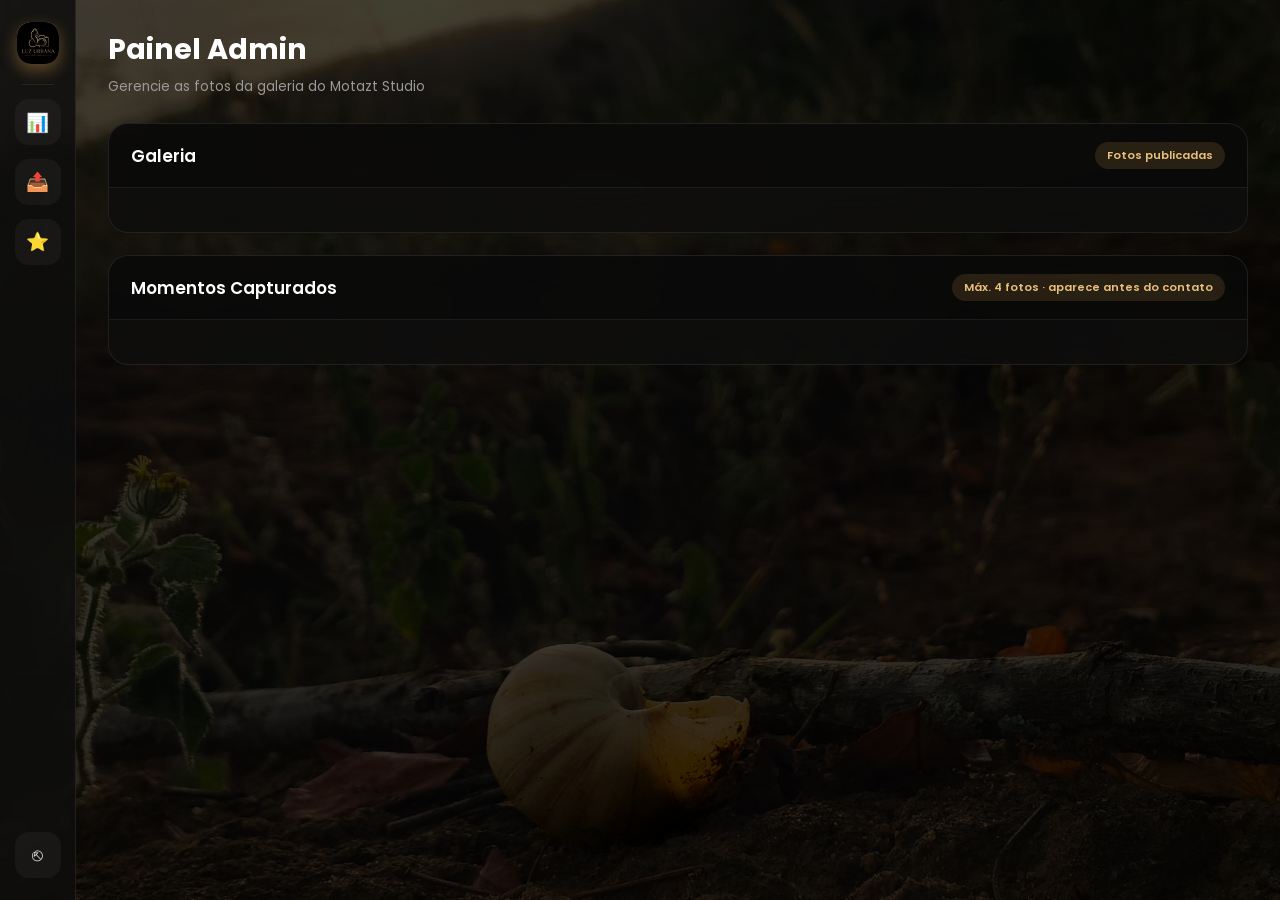
==== index.html @ d88595e3 "Add files via upload" ====
<!DOCTYPE html>
<html lang="pt-BR">
<head>

<meta charset="UTF-8">

<meta
name="viewport"
content="width=device-width, initial-scale=1.0">

<title>
Admin | Motazt Studio
</title>

<link
rel="stylesheet"
href="painel.css">

<link
rel="stylesheet"
href="admin.css">

<link
href="https://fonts.googleapis.com/css2?family=Poppins:wght@300;400;500;600;700&display=swap"
rel="stylesheet">

</head>

<body>

<div class="app-shell">

<!-- FAIXA LATERAL -->
<aside class="faixa">
    <div class="faixa-logo"><img src="img/logo.png" alt="Logo"></div>
    <div class="faixa-linha"></div>
    <a class="faixa-btn" href="painel.html" title="Painel">📊</a>
    <button class="faixa-btn" onclick="abrirModalUpload()" title="Enviar fotos">📤</button>
    <button class="faixa-btn" onclick="abrirModalUploadDestaque()" title="Gerenciar Momentos Capturados">⭐</button>
    <div class="faixa-espaco"></div>
    <button class="faixa-btn faixa-btn--sair" onclick="logout()" title="Sair">⎋</button>
</aside>

<div class="conteudo">

<!-- CABEÇALHO -->
<header class="cabecalho">
    <div class="cabecalho-titulo">
        <h1>Painel Admin</h1>
        <p>Gerencie as fotos da galeria do Motazt Studio</p>
    </div>
</header>

<!-- UPLOAD (MODAL) -->
<div class="modal-overlay" id="modalUpload" onclick="fecharModalUploadFora(event)">
    <section class="painel-vidro upload-box modal-caixa">
        <div class="painel-vidro-topo">
            <h2>Enviar novas fotos</h2>
            <button class="modal-fechar" onclick="fecharModalUpload()" title="Fechar">✕</button>
        </div>

        <div class="upload-corpo">

            <label class="upload-campo" for="imagem">
                <input
                type="file"
                id="imagem"
                multiple
                accept="image/*">
            </label>

            <button
            class="btn-enviar"
            onclick="enviarImagem()">
            📤 Enviar Imagens
            </button>

            <p id="status" class="upload-status"></p>

        </div>
    </section>
</div>

<!-- UPLOAD DESTAQUES (MODAL) -->
<div class="modal-overlay" id="modalUploadDestaque" onclick="fecharModalUploadDestaqueFora(event)">
    <section class="painel-vidro upload-box modal-caixa">
        <div class="painel-vidro-topo">
            <h2>Momentos Capturados</h2>
            <button class="modal-fechar" onclick="fecharModalUploadDestaque()" title="Fechar">✕</button>
        </div>

        <div class="upload-corpo">

            <p class="upload-aviso">Escolha até 4 fotos para aparecer em destaque no site, logo antes da seção de contato.</p>

            <label class="upload-campo" for="imagemDestaque">
                <input
                type="file"
                id="imagemDestaque"
                multiple
                accept="image/*">
            </label>

            <button
            class="btn-enviar"
            onclick="enviarImagemDestaque()">
            📤 Enviar Destaques
            </button>

            <p id="statusDestaque" class="upload-status"></p>

        </div>
    </section>
</div>

<!-- GALERIA -->
<section class="painel-vidro galeria-secao">
    <div class="painel-vidro-topo">
        <h2>Galeria</h2>
        <span class="tag-suave">Fotos publicadas</span>
    </div>

    <div
    id="galeria-admin"
    class="galeria-admin">
    </div>
</section>

<!-- MOMENTOS CAPTURADOS -->
<section class="painel-vidro galeria-secao">
    <div class="painel-vidro-topo">
        <h2>Momentos Capturados</h2>
        <span class="tag-suave">Máx. 4 fotos · aparece antes do contato</span>
    </div>

    <div
    id="destaque-admin"
    class="galeria-admin">
    </div>
</section>

</div><!-- /.conteudo -->

</div><!-- /.app-shell -->

<!-- LIGHTBOX (tela cheia) -->
<div class="lightbox" id="lightbox" onclick="fecharLightboxFora(event)">
    <button class="lightbox-fechar" onclick="fecharLightbox()" title="Fechar">✕</button>
    <img class="lightbox-img" id="lightboxImg" src="" alt="Foto ampliada">
</div>

<!-- MODAL DE CONFIRMAÇÃO DE EXCLUSÃO -->
<div class="modal-overlay" id="modalExcluir" onclick="fecharModalExcluirFora(event)">
    <section class="painel-vidro modal-caixa modal-excluir">
        <div class="modal-excluir-icone">!</div>
        <h2>Excluir esta foto?</h2>
        <p>Essa ação não pode ser desfeita. A foto será removida da galeria e do armazenamento.</p>
        <div class="modal-excluir-botoes">
            <button class="btn-cancelar" onclick="fecharModalExcluir()">Cancelar</button>
            <button class="btn-confirmar-excluir" onclick="confirmarExclusao()">Excluir</button>
        </div>
    </section>
</div>

<!-- SUPABASE -->

<script src="https://cdn.jsdelivr.net/npm/@supabase/supabase-js@2"></script>

<!-- JS -->

<script src="admin.js"></script>

</body>
</html>
---- painel.css ----
/* ======================================
   RESET & BASE
====================================== */

*{
    margin:0;
    padding:0;
    box-sizing:border-box;
}

:root{
    --ouro:#d6a04c;
    --ouro-claro:#e8c07d;
    --ouro-escuro:#b88536;
    --azul:#2196f3;
    --roxo:#8e6dff;
    --laranja:#ff9800;

    --vidro: rgba(14,14,14,0.82);
    --vidro-alt: rgba(22,22,22,0.92);
    --borda: rgba(255,255,255,0.08);
    --borda-hover: rgba(214,160,76,0.5);
    --texto-mudo:#999;

    --raio:20px;
    --raio-sm:12px;
}

html, body{
    height:100%;
}

body{

    font-family:'Poppins',sans-serif;

    background:
    linear-gradient(
        rgba(0,0,0,0.75),
        rgba(0,0,0,0.75)
    ),
    url('img/1.jpg');

    background-size:cover;
    background-position:center;
    background-attachment:fixed;

    min-height:100vh;

    color:white;
}

/* ======================================
   SHELL GERAL: FAIXA + CONTEÚDO
====================================== */

.app-shell{
    display:flex;
    min-height:100vh;
}

/* ======================================
   FAIXA LATERAL
====================================== */

.faixa{
    width:76px;
    flex-shrink:0;

    display:flex;
    flex-direction:column;
    align-items:center;

    gap:14px;

    padding:22px 0;

    background:var(--vidro);
    backdrop-filter:blur(20px);
    -webkit-backdrop-filter:blur(20px);

    border-right:1px solid var(--borda);

    position:sticky;
    top:0;
    height:100vh;
}

.faixa-logo{
    width:42px;
    height:42px;
    border-radius:14px;
    display:flex;
    align-items:center;
    justify-content:center;
    overflow:hidden;
    font-size:1.2rem;
    color:#000;
    background:linear-gradient(135deg, var(--ouro-claro), var(--ouro-escuro));
    box-shadow:0 6px 16px rgba(214,160,76,0.4);
    margin-bottom:6px;
}

.faixa-logo img{
    width:100%;
    height:100%;
    object-fit:cover;
}

.faixa-linha{
    width:32px;
    height:1px;
    background:var(--borda);
}

.faixa-btn{
    width:46px;
    height:46px;
    border-radius:14px;
    border:1px solid transparent;
    background:rgba(255,255,255,0.04);
    color:#eee;
    font-size:1.15rem;
    display:flex;
    align-items:center;
    justify-content:center;
    cursor:pointer;
    text-decoration:none;
    transition:all 0.25s ease;
}

.faixa-btn:hover{
    background:rgba(214,160,76,0.15);
    border-color:var(--borda-hover);
    transform:translateY(-2px);
}

.faixa-espaco{
    flex:1;
}

.faixa-btn--sair:hover{
    background:rgba(244,67,54,0.15);
    border-color:rgba(244,67,54,0.4);
}

/* ======================================
   CONTEÚDO
====================================== */

.conteudo{
    flex:1;
    min-width:0;
    padding:28px 32px 60px;
}

/* ======================================
   CABEÇALHO
====================================== */

.cabecalho{
    display:flex;
    justify-content:space-between;
    align-items:flex-end;
    flex-wrap:wrap;
    gap:20px;
    margin-bottom:26px;
}

.cabecalho-titulo h1{
    font-size:1.8rem;
    font-weight:700;
    color:#fff;
}

.cabecalho-titulo p{
    margin-top:6px;
    font-size:0.85rem;
    color:var(--texto-mudo);
}

.cabecalho-stats{
    display:flex;
    gap:12px;
    flex-wrap:wrap;
}

.mini-stat{
    background:var(--vidro);
    backdrop-filter:blur(16px);
    -webkit-backdrop-filter:blur(16px);
    border:1px solid var(--borda);
    border-radius:var(--raio-sm);
    padding:10px 20px;
    display:flex;
    flex-direction:column;
    align-items:center;
    min-width:84px;
    cursor:pointer;
    transition:all 0.25s ease;
}

.mini-stat:hover{
    transform:translateY(-3px);
    border-color:var(--borda-hover);
}

.mini-stat-numero{
    font-size:1.5rem;
    font-weight:700;
    color:var(--ouro-claro);
    line-height:1.2;
}

.mini-stat--azul .mini-stat-numero{
    color:var(--azul);
}

.mini-stat--roxo .mini-stat-numero{
    color:var(--roxo);
}

.mini-stat-label{
    font-size:0.68rem;
    text-transform:uppercase;
    letter-spacing:0.05em;
    color:var(--texto-mudo);
    margin-top:2px;
}

/* ======================================
   CALENDÁRIO
====================================== */

.calendario-box{
    margin-bottom:22px;
}

.calendario-nav{
    display:flex;
    align-items:center;
    gap:8px;
}

.calendario-nav-btn{
    width:34px;
    height:34px;
    border-radius:10px;
    border:1px solid var(--borda);
    background:rgba(255,255,255,0.04);
    color:#eee;
    font-size:1.1rem;
    cursor:pointer;
    display:flex;
    align-items:center;
    justify-content:center;
    transition:all 0.2s ease;
}

.calendario-nav-btn:hover{
    background:rgba(214,160,76,0.15);
    border-color:var(--borda-hover);
}

.calendario-semana{
    display:grid;
    grid-template-columns:repeat(7,1fr);
    padding:14px 18px 0;
    text-align:center;
    font-size:0.72rem;
    font-weight:600;
    letter-spacing:0.04em;
    color:var(--texto-mudo);
}

.calendario-grid{
    display:grid;
    grid-template-columns:repeat(7,1fr);
    gap:6px;
    padding:10px 18px 18px;
}

.calendario-dia{
    position:relative;
    aspect-ratio:1;
    display:flex;
    align-items:center;
    justify-content:center;
    border-radius:12px;
    background:rgba(255,255,255,0.03);
    border:1px solid transparent;
    color:#ddd;
    font-size:0.85rem;
    cursor:pointer;
    transition:all 0.2s ease;
}

.calendario-dia:hover{
    border-color:var(--borda-hover);
    background:rgba(214,160,76,0.1);
}

.calendario-dia--vazio{
    background:transparent;
    cursor:default;
}

.calendario-dia--vazio:hover{
    border-color:transparent;
    background:transparent;
}

.calendario-dia--hoje{
    border-color:var(--ouro);
    color:var(--ouro-claro);
    font-weight:700;
}

.calendario-dia--selecionado{
    background:linear-gradient(135deg, var(--ouro-claro), var(--ouro-escuro));
    color:#1a1200;
    font-weight:700;
}

.calendario-dia-pontos{
    position:absolute;
    bottom:6px;
    left:50%;
    transform:translateX(-50%);
    display:flex;
    gap:3px;
}

.calendario-ponto{
    width:5px;
    height:5px;
    border-radius:50%;
    background:var(--ouro);
}

.calendario-ponto--azul{
    background:var(--azul);
}

.calendario-dia--selecionado .calendario-ponto{
    background:#1a1200;
}

.calendario-dia-selecionado{
    padding:0 18px;
}

.calendario-dia-selecionado:empty{
    padding:0;
}

.calendario-dia-selecionado-topo{
    display:flex;
    justify-content:space-between;
    align-items:center;
    padding:12px 0;
    border-top:1px solid var(--borda);
    margin-bottom:10px;
}

.calendario-dia-selecionado-topo h3{
    font-size:0.92rem;
    font-weight:600;
    color:var(--ouro-claro);
}

.calendario-dia-fechar{
    font-size:1.3rem;
    line-height:1;
    color:#888;
    cursor:pointer;
    transition:color 0.2s ease;
}

.calendario-dia-fechar:hover{
    color:#f44336;
}

.calendario-rodape{
    padding:0 18px 18px;
}

.btn-ver-mais{
    width:100%;
    border:1px dashed var(--borda-hover);
    background:rgba(214,160,76,0.08);
    color:var(--ouro-claro);
    padding:12px;
    border-radius:var(--raio-sm);
    font-weight:600;
    font-size:0.85rem;
    cursor:pointer;
    transition:all 0.2s ease;
}

.btn-ver-mais:hover{
    background:rgba(214,160,76,0.16);
    transform:translateY(-2px);
}

/* Agrupamento por data no modal "ver mais" */

.data-grupo{
    margin-bottom:18px;
}

.data-grupo:last-child{
    margin-bottom:0;
}

.data-grupo-titulo{
    font-size:0.78rem;
    font-weight:700;
    text-transform:uppercase;
    letter-spacing:0.05em;
    color:var(--ouro-claro);
    padding-bottom:8px;
    margin-bottom:10px;
    border-bottom:1px solid var(--borda);
}

/* ======================================
   GRID PRINCIPAL
====================================== */

.grid-principal{
    display:grid;
    grid-template-columns: 1.1fr 1.4fr;
    gap:22px;
    align-items:start;
}

/* ======================================
   PAINEL DE VIDRO (BASE COMUM)
====================================== */

.painel-vidro{
    background:var(--vidro);
    backdrop-filter:blur(20px);
    -webkit-backdrop-filter:blur(20px);
    border:1px solid var(--borda);
    border-radius:var(--raio);
    overflow:hidden;
}

.painel-vidro-topo{
    padding:18px 22px;
    background:rgba(0,0,0,0.25);
    border-bottom:1px solid var(--borda);
    display:flex;
    justify-content:space-between;
    align-items:center;
    flex-wrap:wrap;
    gap:10px;
}

.painel-vidro-topo h2{
    font-size:1.05rem;
    font-weight:600;
    color:#fff;
}

.tag-suave{
    background:rgba(214,160,76,0.15);
    color:var(--ouro-claro);
    padding:5px 12px;
    border-radius:20px;
    font-size:0.7rem;
    font-weight:600;
}

/* ======================================
   COLUNA GRÁFICO MENSAL
====================================== */

.tag-variacao{
    padding:5px 12px;
    border-radius:20px;
    font-size:0.72rem;
    font-weight:700;
    background:rgba(255,255,255,0.06);
    color:#ccc;
}

.tag-variacao--alta{
    background:rgba(76,175,80,0.16);
    color:#69f0ae;
}

.tag-variacao--baixa{
    background:rgba(244,67,54,0.16);
    color:#ff8a80;
}

.grafico-area{
    padding:22px 22px 6px;
    height:260px;
}

.grafico-area canvas{
    width:100%;
    height:100%;
    display:block;
}

.grafico-legenda{
    display:flex;
    justify-content:space-between;
    padding:0 22px 20px;
    gap:4px;
}

.grafico-legenda-item{
    flex:1;
    text-align:center;
    font-size:0.62rem;
    color:var(--texto-mudo);
    text-transform:uppercase;
    letter-spacing:0.03em;
}

.grafico-legenda-item--atual{
    color:var(--ouro-claro);
    font-weight:700;
}

.status-pendente{
    background:rgba(255,152,0,0.16);
    color:#ffab40;
}

.status-andamento{
    background:rgba(33,150,243,0.16);
    color:#64b5f6;
}

.sem-agendamentos{
    text-align:center;
    padding:36px;
    color:#777;
    font-size:0.88rem;
}

/* ======================================
   COLUNA STATUS
====================================== */

.coluna-status{
    display:flex;
    flex-direction:column;
    gap:18px;
}

.status-topo{
    padding:18px 22px;
    display:flex;
    justify-content:space-between;
    align-items:center;
    cursor:pointer;
    transition:background 0.25s ease;
}

.status-topo:hover{
    background:rgba(255,255,255,0.03);
}

.status-topo-esq{
    display:flex;
    align-items:center;
    gap:12px;
}

.status-ponto{
    width:10px;
    height:10px;
    border-radius:50%;
    flex-shrink:0;
}

.status-ponto--laranja{
    background:var(--laranja);
    box-shadow:0 0 10px rgba(255,152,0,0.7);
}

.status-ponto--azul{
    background:var(--azul);
    box-shadow:0 0 10px rgba(33,150,243,0.7);
}

.status-ponto--verde{
    background:#4caf50;
    box-shadow:0 0 10px rgba(76,175,80,0.7);
}

.status-topo h2{
    font-size:1.02rem;
    font-weight:600;
    color:#fff;
}

.status-topo span:not(.status-ponto){
    min-width:34px;
    height:34px;
    padding:0 6px;
    border-radius:50%;
    display:flex;
    justify-content:center;
    align-items:center;
    font-weight:700;
    font-size:0.85rem;
    background:rgba(255,255,255,0.08);
}

.pendente-topo span:not(.status-ponto){
    background:rgba(255,152,0,0.15);
    color:#ffab40;
}

.andamento-topo span:not(.status-ponto){
    background:rgba(33,150,243,0.15);
    color:#64b5f6;
}

/* ======================================
   LISTA EXPANSÍVEL
====================================== */

.lista-agendamentos{
    display:none;
    padding:18px;
    border-top:1px solid var(--borda);
    max-height:520px;
    overflow-y:auto;
}

.lista-agendamentos.active{
    display:block;
    animation:fadeIn 0.25s ease;
}

/* ======================================
   CARD AGENDAMENTO
====================================== */

.agendamento{
    background:var(--vidro-alt);
    border:1px solid var(--borda);
    border-radius:var(--raio-sm);
    padding:18px;
    margin-bottom:14px;
    transition:all 0.25s ease;
}

.agendamento:last-child{
    margin-bottom:0;
}

.agendamento:hover{
    border-color:var(--borda-hover);
}

.agendamento h3{
    color:var(--ouro-claro);
    font-size:1.05rem;
    font-weight:600;
    margin-bottom:12px;
    padding-bottom:10px;
    border-bottom:1px solid var(--borda);
}

.agendamento p{
    margin:6px 0;
    color:#ccc;
    font-size:0.82rem;
    line-height:1.5;
}

.agendamento strong{
    color:#fff;
}

/* ======================================
   BOTÕES STATUS
====================================== */

.botoes{
    display:flex;
    flex-wrap:wrap;
    gap:8px;
    margin-top:14px;
}

.botoes button{
    flex:1;
    min-width:110px;
    border:none;
    padding:10px;
    border-radius:10px;
    color:white;
    font-weight:600;
    font-size:0.78rem;
    cursor:pointer;
    transition:all 0.2s ease;
}

.botoes button:hover{
    transform:translateY(-2px);
    filter:brightness(1.1);
}

.btn-pendente{
    background:var(--laranja);
}

.btn-andamento{
    background:var(--azul);
}

.btn-excluir{
    background:#f44336;
}

.btn-finalizado{
    background:#4caf50;
}

.agendamento--finalizado{
    opacity:0.75;
}

.agendamento--finalizado h3{
    color:#8fd39a;
}

/* ======================================
   MODAL
====================================== */

.modal{
    display:none;
    position:fixed;
    z-index:1000;
    left:0;
    top:0;
    width:100%;
    height:100%;
    background:rgba(0,0,0,0.78);
    backdrop-filter:blur(10px);
    -webkit-backdrop-filter:blur(10px);
    animation:fadeIn 0.25s ease;
    padding:20px;
}

.modal-content{
    background:rgba(12,12,12,0.97);
    backdrop-filter:blur(18px);
    margin:4% auto;
    width:100%;
    max-width:740px;
    border-radius:var(--raio);
    border:1px solid var(--borda);
    animation:slideIn 0.3s ease;
    max-height:85vh;
    display:flex;
    flex-direction:column;
    overflow:hidden;
    box-shadow:0 20px 60px rgba(0,0,0,0.6);
}

.modal-header{
    padding:20px 24px;
    background:rgba(255,255,255,0.02);
    border-bottom:1px solid var(--borda);
    display:flex;
    justify-content:space-between;
    align-items:center;
}

.modal-header h3{
    color:#fff;
    font-size:1.1rem;
    font-weight:600;
}

.modal-fechar{
    font-size:1.7rem;
    line-height:1;
    cursor:pointer;
    color:#888;
    transition:all 0.2s ease;
}

.modal-fechar:hover{
    color:#f44336;
    transform:rotate(90deg);
}

.modal-lista{
    padding:18px;
    overflow-y:auto;
    flex:1;
}

.modal-agendamento{
    background:var(--vidro-alt);
    border:1px solid var(--borda);
    border-left:3px solid var(--ouro);
    border-radius:var(--raio-sm);
    padding:14px 16px;
    margin-bottom:10px;
}

.modal-agendamento:last-child{
    margin-bottom:0;
}

.modal-agendamento h4{
    color:var(--ouro-claro);
    font-size:0.95rem;
    margin-bottom:8px;
}

.modal-agendamento p{
    font-size:0.8rem;
    color:#ccc;
    margin:4px 0;
    line-height:1.5;
}

/* ======================================
   MODAL DE CONFIRMAÇÃO DE EXCLUSÃO
====================================== */

.modal-excluir-conteudo{
    max-width:400px;
    margin:auto;
    padding:32px 28px;
    text-align:center;
    display:flex;
    flex-direction:column;
    align-items:center;
    gap:6px;
}

.modal-excluir-icone{
    width:52px;
    height:52px;
    border-radius:50%;
    background:rgba(244,67,54,0.14);
    border:1px solid rgba(244,67,54,0.35);
    color:#ff8a80;
    font-size:1.6rem;
    font-weight:700;
    display:flex;
    align-items:center;
    justify-content:center;
    margin-bottom:10px;
}

.modal-excluir-conteudo h3{
    font-size:1.15rem;
    color:#fff;
    margin:0;
}

.modal-excluir-conteudo p{
    color:var(--texto-mudo, #999);
    font-size:0.86rem;
    line-height:1.5;
    margin:0 0 8px;
}

.modal-excluir-botoes{
    display:flex;
    gap:12px;
    width:100%;
    margin-top:6px;
}

.btn-cancelar,
.btn-confirmar-excluir{
    flex:1;
    border:none;
    padding:13px;
    border-radius:var(--raio-sm);
    font-family:'Poppins', sans-serif;
    font-weight:600;
    font-size:0.88rem;
    cursor:pointer;
    transition:all 0.2s ease;
}

.btn-cancelar{
    background:rgba(255,255,255,0.06);
    color:#ddd;
}

.btn-cancelar:hover{
    background:rgba(255,255,255,0.1);
}

.btn-confirmar-excluir{
    background:rgba(244,67,54,0.85);
    color:#fff;
}

.btn-confirmar-excluir:hover{
    background:rgba(244,67,54,1);
    transform:translateY(-1px);
    box-shadow:0 8px 20px rgba(244,67,54,0.35);
}

@keyframes fadeIn{
    from{ opacity:0; }
    to{ opacity:1; }
}

@keyframes slideIn{
    from{ transform:translateY(-30px); opacity:0; }
    to{ transform:translateY(0); opacity:1; }
}

/* ======================================
   RESPONSIVO
====================================== */

@media(max-width:1000px){

    .grid-principal{
        grid-template-columns:1fr;
    }
}

@media(max-width:768px){

    .app-shell{
        flex-direction:column;
    }

    .faixa{
        width:100%;
        height:auto;
        position:sticky;
        flex-direction:row;
        padding:12px 16px;
        gap:10px;
        overflow-x:auto;
    }

    .faixa-linha{
        width:1px;
        height:28px;
    }

    .faixa-espaco{
        display:none;
    }

    .conteudo{
        padding:20px 16px 50px;
    }

    .cabecalho{
        flex-direction:column;
        align-items:flex-start;
    }

    .cabecalho-stats{
        width:100%;
    }

    .mini-stat{
        flex:1;
    }

    .grafico-area{
        height:200px;
        padding:16px 14px 4px;
    }

    .grafico-legenda{
        padding:0 14px 16px;
    }

    .botoes{
        flex-direction:column;
    }

    .calendario-dia{
        font-size:0.75rem;
        border-radius:9px;
    }

    .calendario-grid{
        gap:4px;
        padding:8px 12px 14px;
    }

    .calendario-semana{
        padding:12px 12px 0;
        font-size:0.65rem;
    }

    .calendario-dia-selecionado,
    .calendario-rodape{
        padding-left:12px;
        padding-right:12px;
    }
}

/* Melhorar toque em dispositivos móveis */
button, .btn, .status-topo, .mini-stat {
    cursor:pointer;
    -webkit-tap-highlight-color:transparent;
}

/* Evitar zoom em inputs no iOS */
input, select, textarea{
    font-size:16px;
}
---- admin.css ----
/* ======================================
   ADMIN — usa painel.css como base
   (shell, faixa lateral, painel-vidro,
   cabeçalho, variáveis de cor)
====================================== */

/* ======================================
   UPLOAD
====================================== */

.upload-box{
    margin-bottom:22px;
}

.upload-corpo{
    padding:22px;
    display:flex;
    flex-direction:column;
    gap:14px;
}

.upload-campo{
    display:block;
    border:1.5px dashed var(--borda);
    border-radius:var(--raio-sm);
    padding:16px;
    background:rgba(255,255,255,0.02);
    transition:all 0.25s ease;
    cursor:pointer;
}

.upload-campo:hover{
    border-color:var(--borda-hover);
    background:rgba(214,160,76,0.06);
}

.upload-campo input[type="file"]{
    width:100%;
    color:#ccc;
    font-family:'Poppins', sans-serif;
    font-size:0.85rem;
}

.upload-campo input[type="file"]::file-selector-button{
    border:none;
    padding:10px 18px;
    border-radius:10px;
    background:linear-gradient(135deg, var(--ouro-claro), var(--ouro-escuro));
    color:#1a1200;
    font-weight:600;
    font-family:'Poppins', sans-serif;
    cursor:pointer;
    margin-right:14px;
    transition:transform 0.2s ease;
}

.upload-campo input[type="file"]::file-selector-button:hover{
    transform:translateY(-2px);
}

.btn-enviar{
    border:none;
    padding:14px;
    border-radius:var(--raio-sm);
    background:linear-gradient(135deg, var(--ouro-claro), var(--ouro-escuro));
    color:#1a1200;
    font-weight:700;
    font-size:0.95rem;
    cursor:pointer;
    transition:all 0.25s ease;
}

.btn-enviar:hover{
    transform:translateY(-2px);
    box-shadow:0 10px 24px rgba(214,160,76,0.3);
}

.upload-status{
    font-size:0.82rem;
    color:var(--texto-mudo);
    min-height:1.2em;
}

.upload-status:not(:empty){
    color:var(--ouro-claro);
}

.upload-aviso{
    font-size:0.82rem;
    color:var(--texto-mudo, #999);
    line-height:1.5;
    margin:0;
}

/* ======================================
   GALERIA
====================================== */

.galeria-secao{
    margin-bottom:22px;
}

.galeria-admin{
    display:grid;
    grid-template-columns:repeat(auto-fill, minmax(190px, 1fr));
    gap:14px;
    padding:22px;
}

.foto-card{
    background:var(--vidro-alt);
    border:1px solid var(--borda);
    border-radius:var(--raio-sm);
    overflow:hidden;
    display:flex;
    flex-direction:column;
    padding-bottom:10px;
    transition:box-shadow 0.2s ease, border-color 0.2s ease;
}

.foto-card:hover{
    border-color:var(--borda-hover);
}

.foto-card.arrastando{
    opacity:0.55;
    box-shadow:0 18px 40px rgba(0,0,0,0.5);
    border-color:var(--ouro-claro);
    cursor:grabbing;
    z-index:5;
    position:relative;
}

.foto-arrastar{
    display:flex;
    align-items:center;
    justify-content:center;
    gap:4px;
    padding:14px 0;
    cursor:grab;
    touch-action:none;
    -webkit-user-select:none;
    user-select:none;
}

.foto-arrastar span{
    width:16px;
    height:2px;
    border-radius:2px;
    background:var(--texto-mudo, #888);
}

.foto-arrastar:hover span,
.foto-card.arrastando .foto-arrastar span{
    background:var(--ouro-claro);
}

.foto-wrap{
    width:100%;
    aspect-ratio:1;
    overflow:hidden;
    background:rgba(0,0,0,0.3);
}

.foto-wrap--paisagem{
    aspect-ratio:4/3;
}

.foto-wrap--retrato{
    aspect-ratio:3/4;
}

.foto-wrap--quadrado{
    aspect-ratio:1;
}

.foto-wrap img{
    width:100%;
    height:100%;
    object-fit:cover;
    display:block;
    cursor:zoom-in;
    transition:filter 0.2s ease;
}

.foto-wrap img:hover{
    filter:brightness(1.08);
}

.foto-controles{
    display:flex;
    align-items:center;
    padding:10px 10px 0;
}

.foto-formato{
    flex:1;
    min-width:0;
    padding:6px 8px;
    border-radius:8px;
    border:1px solid var(--borda);
    background:rgba(255,255,255,0.04);
    color:#ddd;
    font-family:'Poppins', sans-serif;
    font-size:0.74rem;
    cursor:pointer;
    transition:all 0.2s ease;
}

.foto-formato:hover,
.foto-formato:focus{
    border-color:var(--borda-hover);
    outline:none;
}

.btn-excluir{
    width:100%;
    border:none;
    padding:10px;
    margin-top:8px;
    background:rgba(244,67,54,0.12);
    color:#ff8a80;
    font-family:'Poppins', sans-serif;
    font-weight:600;
    font-size:0.8rem;
    cursor:pointer;
    transition:all 0.2s ease;
}

.btn-excluir:hover{
    background:rgba(244,67,54,0.22);
}

.galeria-admin p{
    grid-column:1/-1;
    text-align:center;
    padding:36px;
    color:#777;
    font-size:0.88rem;
}

/* ======================================
   RESPONSIVO
====================================== */

@media(max-width:768px){

    .galeria-admin{
        grid-template-columns:repeat(auto-fill, minmax(150px, 1fr));
        gap:10px;
        padding:16px;
    }

    .upload-corpo{
        padding:16px;
    }
}

/* ======================================
   MODAL DE UPLOAD
====================================== */

.modal-overlay{
    display:none;
    position:fixed;
    inset:0;
    background:rgba(0,0,0,0.65);
    backdrop-filter:blur(4px);
    z-index:999;
    align-items:center;
    justify-content:center;
    padding:20px;
}

.modal-overlay.ativo{
    display:flex;
}

.modal-caixa{
    width:100%;
    max-width:440px;
    margin:0;
    animation:modalEntrar 0.25s ease;
}

.modal-caixa .painel-vidro-topo{
    display:flex;
    align-items:center;
    justify-content:space-between;
}

.modal-fechar{
    border:none;
    background:rgba(255,255,255,0.06);
    color:var(--texto-mudo, #ccc);
    width:30px;
    height:30px;
    border-radius:50%;
    cursor:pointer;
    font-size:0.9rem;
    transition:all 0.2s ease;
}

.modal-fechar:hover{
    background:rgba(214,160,76,0.2);
    color:#fff;
}

@keyframes modalEntrar{
    from{
        opacity:0;
        transform:translateY(-12px) scale(0.97);
    }
    to{
        opacity:1;
        transform:translateY(0) scale(1);
    }
}

/* ======================================
   LIGHTBOX (tela cheia)
====================================== */

.lightbox{
    display:none;
    position:fixed;
    inset:0;
    background:rgba(0,0,0,0.95);
    backdrop-filter:blur(6px);
    z-index:1200;
    align-items:center;
    justify-content:center;
    padding:24px;
}

.lightbox.ativo{
    display:flex;
}

.lightbox-img{
    max-width:100%;
    max-height:92vh;
    border-radius:8px;
    box-shadow:0 25px 80px rgba(0,0,0,0.6);
    animation:lightboxEntrar 0.25s ease;
}

@keyframes lightboxEntrar{
    from{
        opacity:0;
        transform:scale(0.96);
    }
    to{
        opacity:1;
        transform:scale(1);
    }
}

.lightbox-fechar{
    position:absolute;
    top:24px;
    right:24px;
    width:42px;
    height:42px;
    border-radius:50%;
    border:1px solid rgba(214,160,76,0.3);
    background:rgba(214,160,76,0.12);
    color:#fff;
    font-size:1.1rem;
    cursor:pointer;
    transition:all 0.2s ease;
}

.lightbox-fechar:hover{
    background:var(--ouro-claro);
    color:#1a1200;
    border-color:var(--ouro-claro);
}

/* ======================================
   MODAL DE CONFIRMAÇÃO DE EXCLUSÃO
====================================== */

.modal-excluir{
    text-align:center;
    padding:32px 28px;
    display:flex;
    flex-direction:column;
    align-items:center;
    gap:6px;
}

.modal-excluir-icone{
    width:52px;
    height:52px;
    border-radius:50%;
    background:rgba(244,67,54,0.14);
    border:1px solid rgba(244,67,54,0.35);
    color:#ff8a80;
    font-size:1.6rem;
    font-weight:700;
    display:flex;
    align-items:center;
    justify-content:center;
    margin-bottom:10px;
}

.modal-excluir h2{
    font-size:1.15rem;
    color:#fff;
    margin:0;
}

.modal-excluir p{
    color:var(--texto-mudo, #999);
    font-size:0.86rem;
    line-height:1.5;
    margin:0 0 8px;
}

.modal-excluir-botoes{
    display:flex;
    gap:12px;
    width:100%;
    margin-top:6px;
}

.btn-cancelar,
.btn-confirmar-excluir{
    flex:1;
    border:none;
    padding:13px;
    border-radius:var(--raio-sm);
    font-family:'Poppins', sans-serif;
    font-weight:600;
    font-size:0.88rem;
    cursor:pointer;
    transition:all 0.2s ease;
}

.btn-cancelar{
    background:rgba(255,255,255,0.06);
    color:#ddd;
}

.btn-cancelar:hover{
    background:rgba(255,255,255,0.1);
}

.btn-confirmar-excluir{
    background:rgba(244,67,54,0.85);
    color:#fff;
}

.btn-confirmar-excluir:hover{
    background:rgba(244,67,54,1);
    transform:translateY(-1px);
    box-shadow:0 8px 20px rgba(244,67,54,0.35);
}
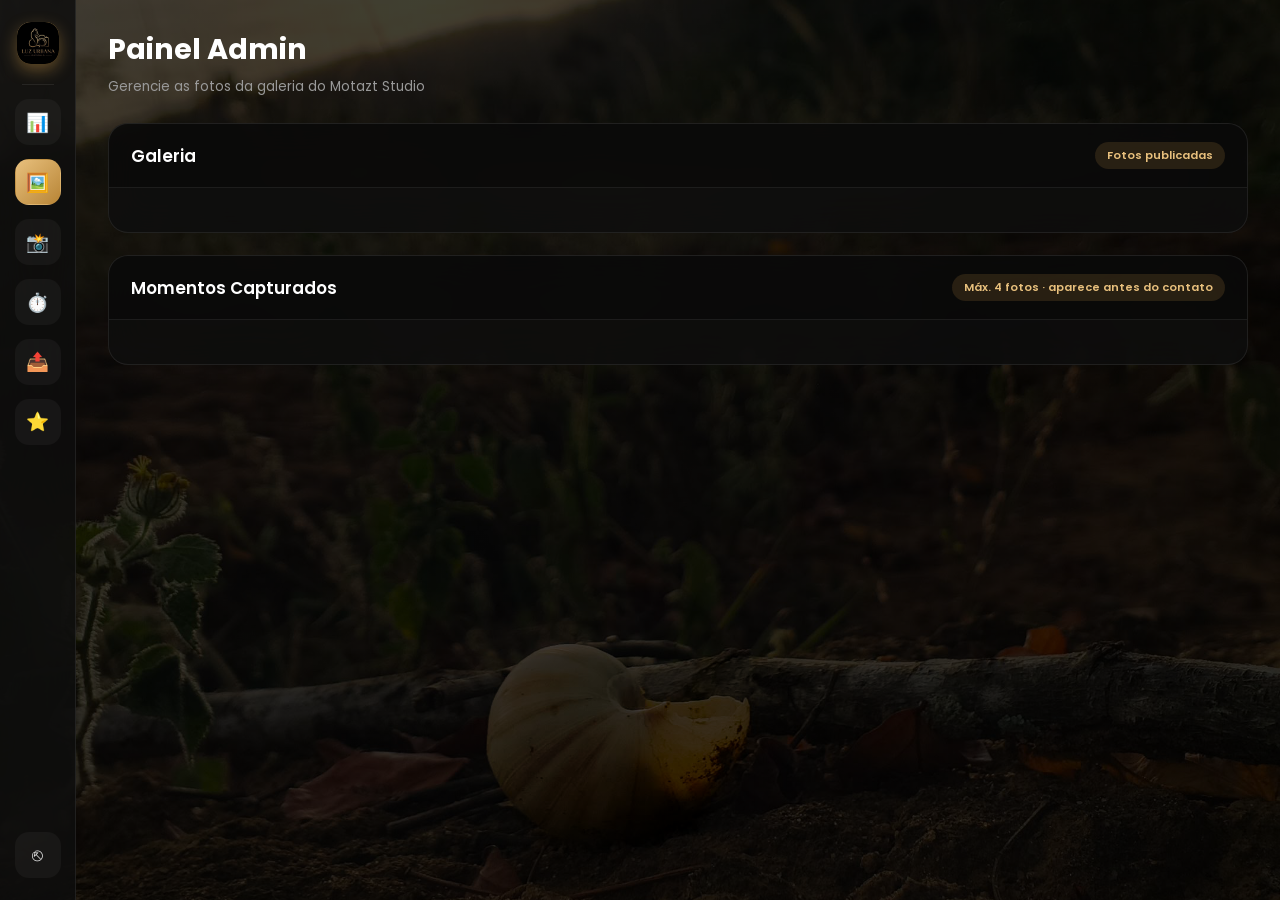
==== commit 1e6e8169: "Add files via upload" ====
--- a/index.html
+++ b/index.html
@@ -35,6 +35,9 @@
     <div class="faixa-logo"><img src="img/logo.png" alt="Logo"></div>
     <div class="faixa-linha"></div>
     <a class="faixa-btn" href="painel.html" title="Painel">📊</a>
+    <a class="faixa-btn faixa-btn--ativo" href="index.html" title="Galeria">🖼️</a>
+    <a class="faixa-btn" href="admin-galerias.html" title="Galerias dos Clientes">📸</a>
+    <a class="faixa-btn" href="horarios-painel.html" title="Horários e Cancelamento">⏱️</a>
     <button class="faixa-btn" onclick="abrirModalUpload()" title="Enviar fotos">📤</button>
     <button class="faixa-btn" onclick="abrirModalUploadDestaque()" title="Gerenciar Momentos Capturados">⭐</button>
     <div class="faixa-espaco"></div>
--- a/painel.css
+++ b/painel.css
@@ -142,6 +142,17 @@
 .faixa-btn--sair:hover{
     background:rgba(244,67,54,0.15);
     border-color:rgba(244,67,54,0.4);
+}
+
+.faixa-btn--ativo{
+    background:linear-gradient(135deg, var(--ouro-claro), var(--ouro-escuro));
+    color:#1a1200;
+}
+
+.faixa-btn--ativo:hover{
+    background:linear-gradient(135deg, var(--ouro-claro), var(--ouro-escuro));
+    border-color:transparent;
+    transform:none;
 }
 
 /* ======================================
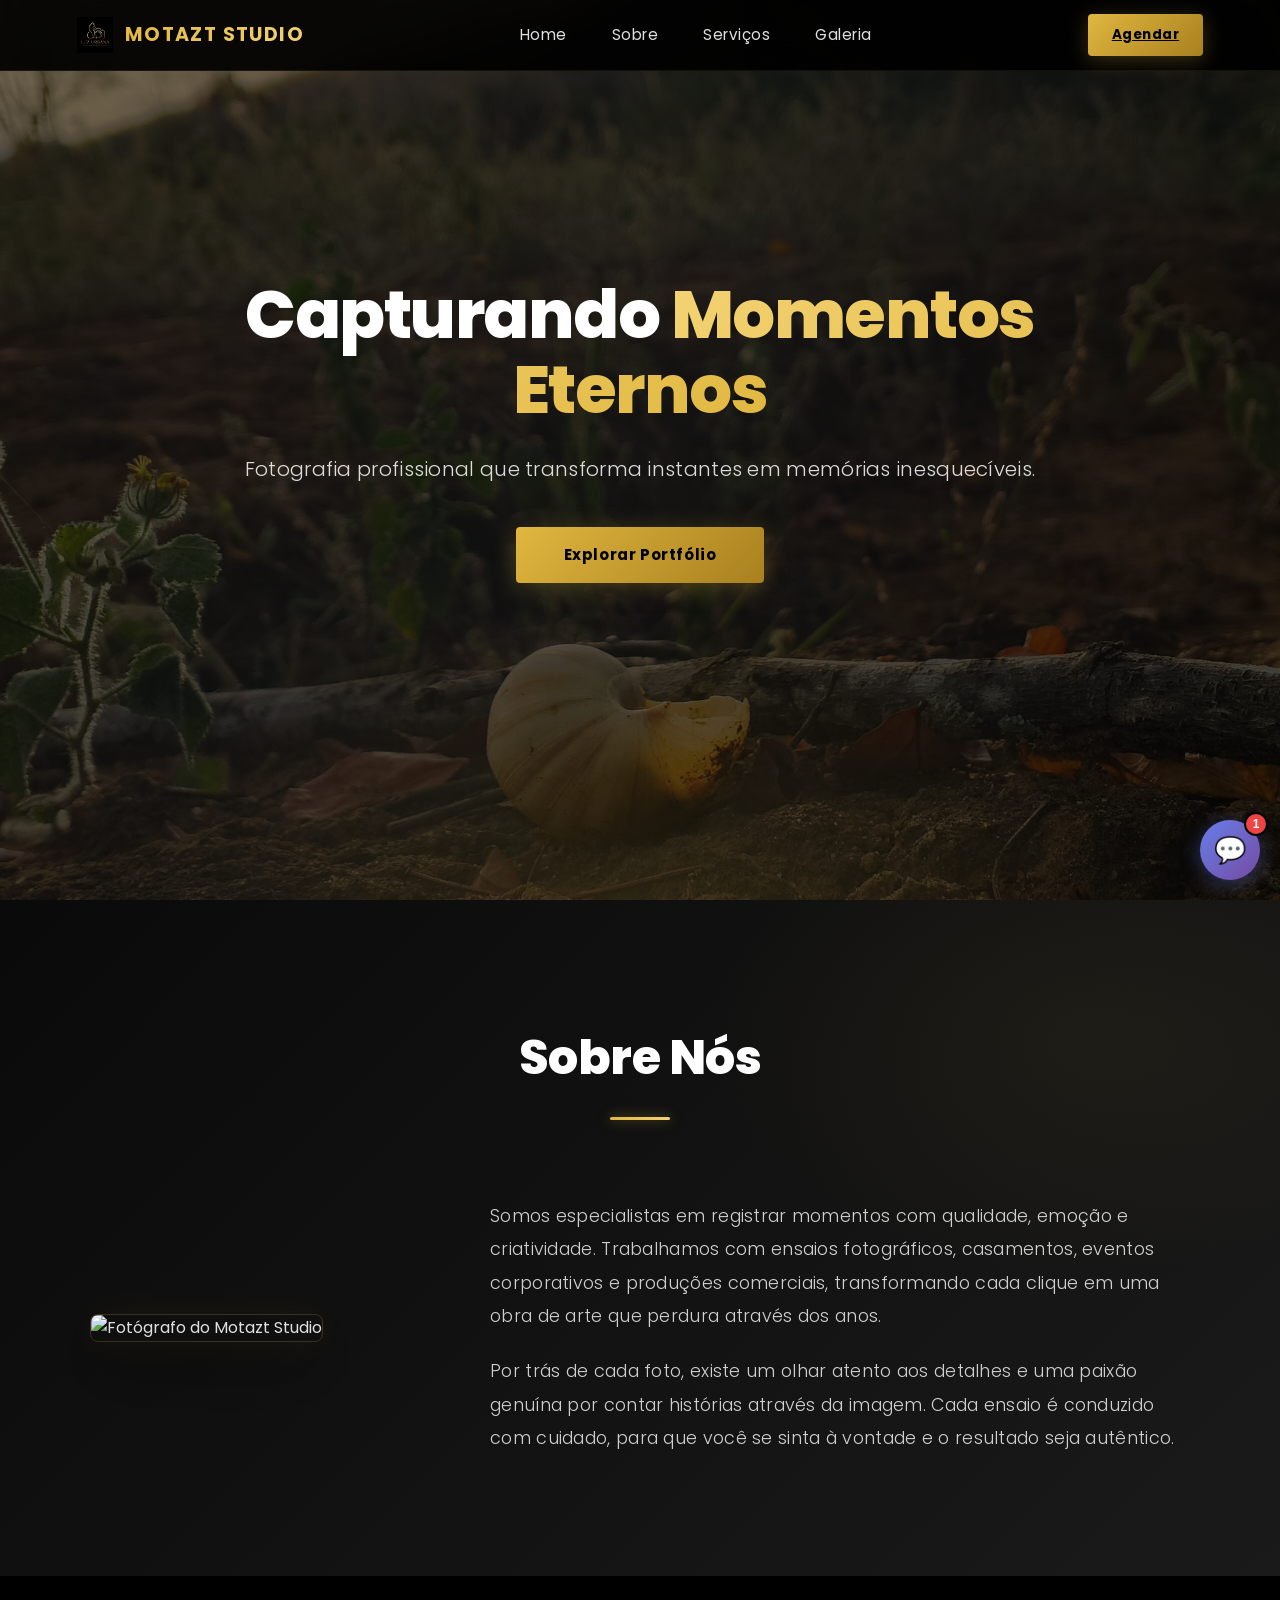
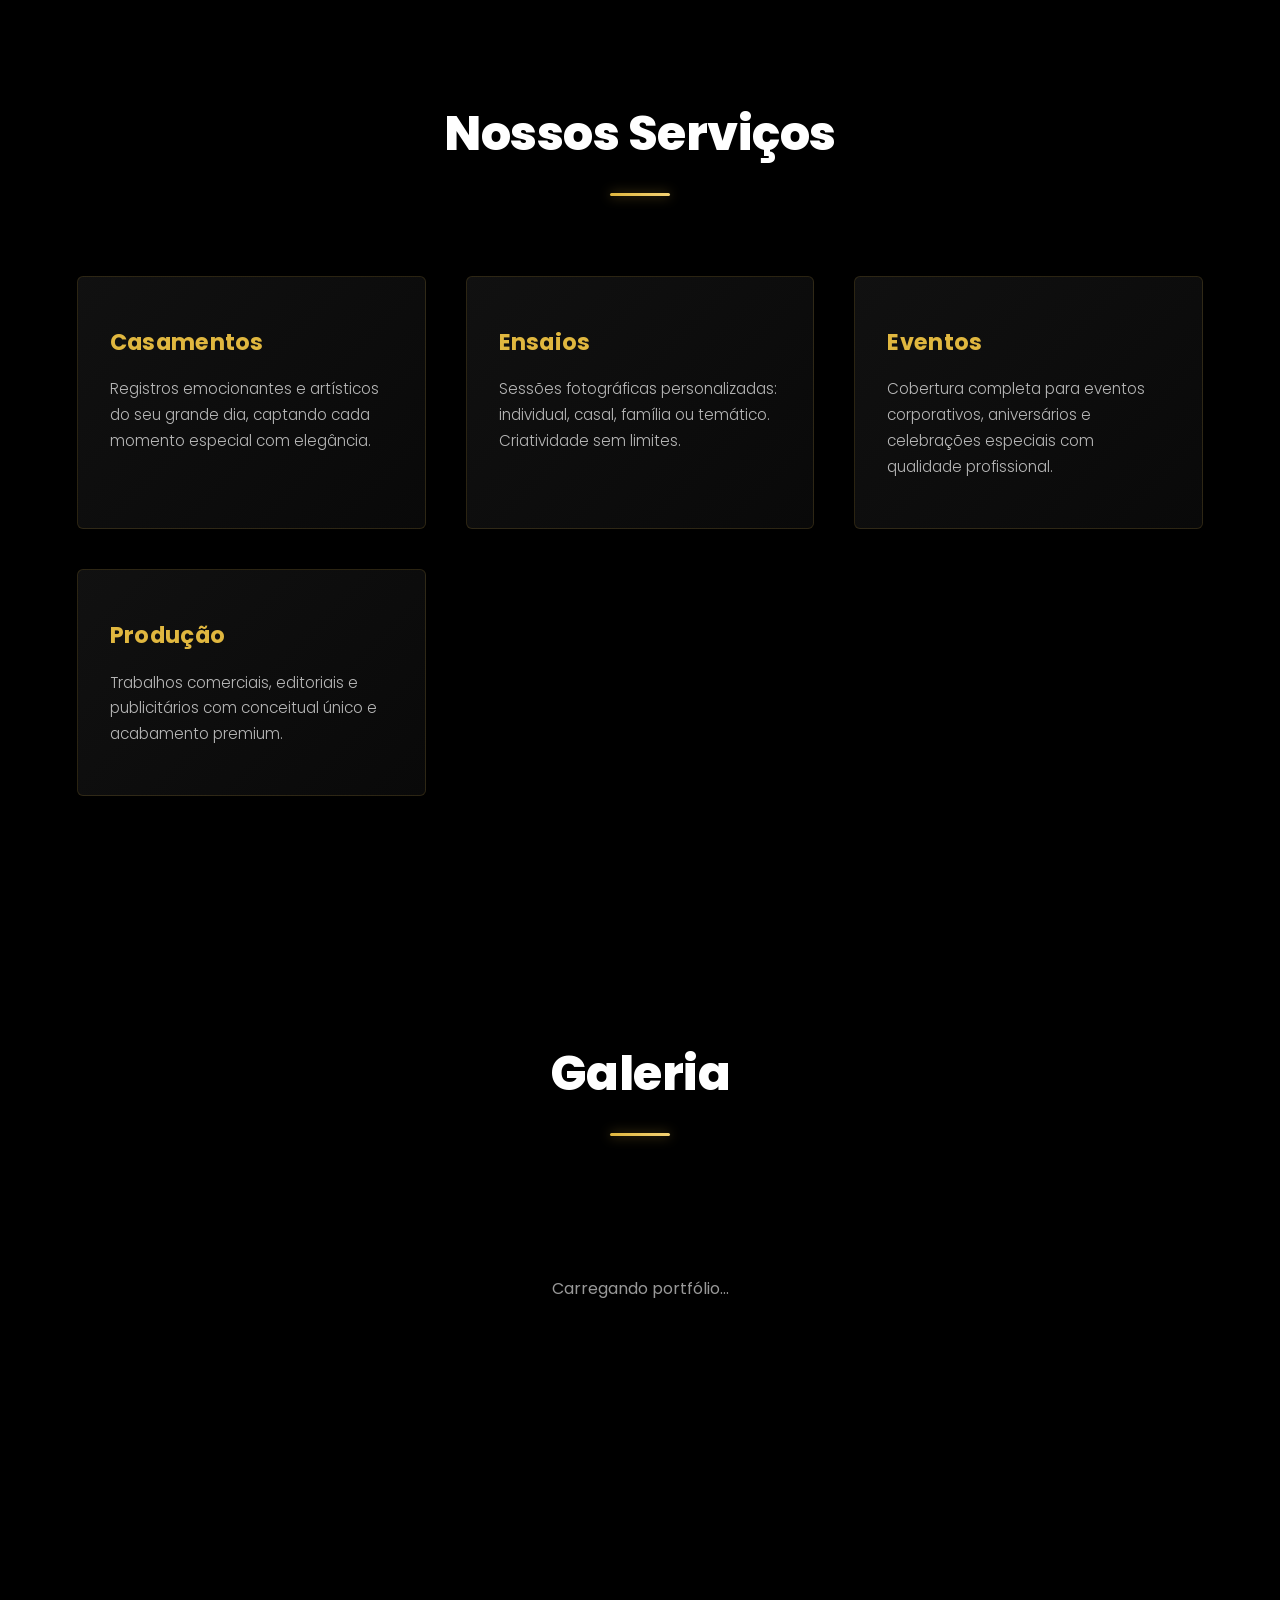
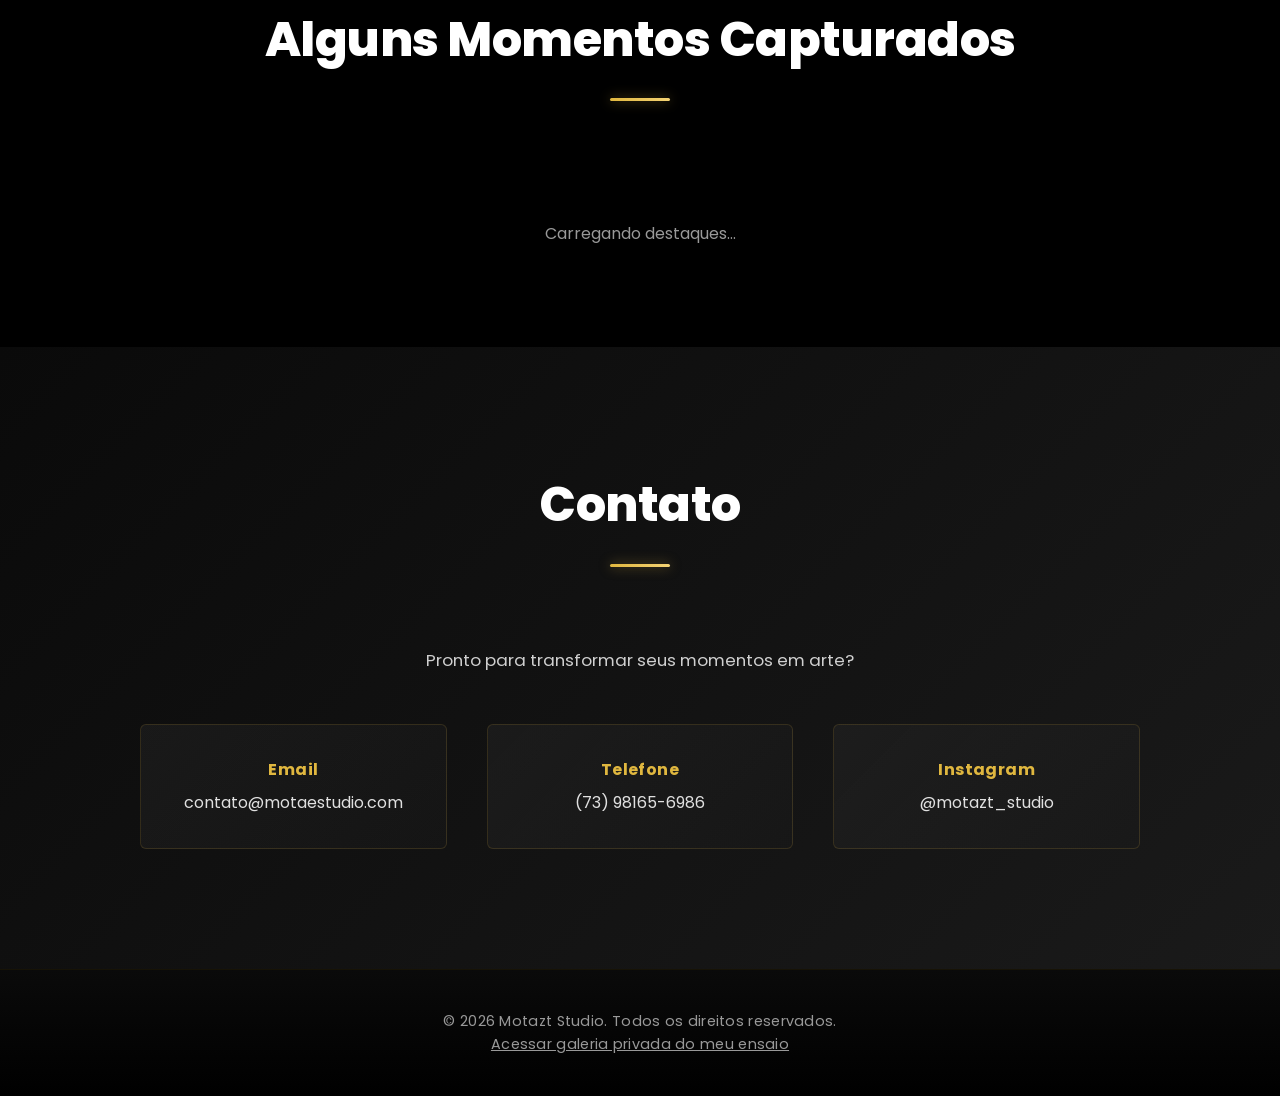
==== commit d26a4a38: "Add files via upload" ====
--- a/index.html
+++ b/index.html
@@ -1,177 +1,236 @@
 <!DOCTYPE html>
 <html lang="pt-BR">
 <head>
-
-<meta charset="UTF-8">
-
-<meta
-name="viewport"
-content="width=device-width, initial-scale=1.0">
-
-<title>
-Admin | Motazt Studio
-</title>
-
-<link
-rel="stylesheet"
-href="painel.css">
-
-<link
-rel="stylesheet"
-href="admin.css">
-
-<link
-href="https://fonts.googleapis.com/css2?family=Poppins:wght@300;400;500;600;700&display=swap"
-rel="stylesheet">
-
+    <meta charset="UTF-8">
+    <meta name="viewport" content="width=device-width, initial-scale=1.0">
+    <meta name="description" content="Motazt Studio — Fotografia profissional e artística para casamentos, ensaios e eventos. Portfólio premium com galeria interativa.">
+    <meta name="theme-color" content="#000000">
+    <title>Motazt Studio — Fotografia Profissional</title>
+
+    <!-- Favicon -->
+    <link rel="icon" type="image/png" sizes="32x32" href="img/favicon-32.png">
+    <link rel="icon" type="image/png" sizes="16x16" href="img/favicon-16.png">
+    <link rel="apple-touch-icon" sizes="180x180" href="img/favicon-180.png">
+
+    <!-- Open Graph -->
+    <meta property="og:type" content="website">
+    <meta property="og:title" content="Motazt Studio — Fotografia Profissional">
+    <meta property="og:description" content="Fotografia profissional e artística para casamentos, ensaios e eventos. Portfólio premium com galeria interativa.">
+    <meta property="og:image" content="img/og-image.jpg">
+    <meta property="og:locale" content="pt_BR">
+
+    <!-- Twitter Card -->
+    <meta name="twitter:card" content="summary_large_image">
+    <meta name="twitter:title" content="Motazt Studio — Fotografia Profissional">
+    <meta name="twitter:description" content="Fotografia profissional e artística para casamentos, ensaios e eventos.">
+    <meta name="twitter:image" content="img/og-image.jpg">
+
+    <!-- Fonte -->
+    <link rel="preconnect" href="https://fonts.googleapis.com">
+    <link rel="preconnect" href="https://fonts.gstatic.com" crossorigin>
+    <link href="https://fonts.googleapis.com/css2?family=Poppins:wght@300;400;500;600;700&display=swap" rel="stylesheet">
+
+    <!-- CSS -->
+    <link rel="stylesheet" href="style.css">
+
+    <!-- LIGHTBOX -->
+    <div class="lightbox">
+        <span class="fechar" aria-label="Fechar galeria">&times;</span>
+        <img class="lightbox-img" alt="Imagem ampliada">
+        <button class="anterior" aria-label="Foto anterior">&#10094;</button>
+        <button class="proximo" aria-label="Próxima foto">&#10095;</button>
+    </div>
+
+    <!-- Supabase -->
+    <link rel="preconnect" href="https://tbwmsgztpyyratambgqs.supabase.co">
+    <script src="https://cdn.jsdelivr.net/npm/@supabase/supabase-js@2"></script>
+    <script src="script.js" defer></script>
+    <!-- NOVO: Chatbot v4.0 com Validações + Reinicio -->
+    <script src="js/chatbot-v4.js" defer></script>
+    <!-- Script para Galeria com Lazy Loading -->
+    <script src="js/galeria-otimizada.js" defer></script>
 </head>
-
 <body>
 
-<div class="app-shell">
-
-<!-- FAIXA LATERAL -->
-<aside class="faixa">
-    <div class="faixa-logo"><img src="img/logo.png" alt="Logo"></div>
-    <div class="faixa-linha"></div>
-    <a class="faixa-btn" href="painel.html" title="Painel">📊</a>
-    <a class="faixa-btn faixa-btn--ativo" href="index.html" title="Galeria">🖼️</a>
-    <a class="faixa-btn" href="admin-galerias.html" title="Galerias dos Clientes">📸</a>
-    <a class="faixa-btn" href="horarios-painel.html" title="Horários e Cancelamento">⏱️</a>
-    <button class="faixa-btn" onclick="abrirModalUpload()" title="Enviar fotos">📤</button>
-    <button class="faixa-btn" onclick="abrirModalUploadDestaque()" title="Gerenciar Momentos Capturados">⭐</button>
-    <div class="faixa-espaco"></div>
-    <button class="faixa-btn faixa-btn--sair" onclick="logout()" title="Sair">⎋</button>
-</aside>
-
-<div class="conteudo">
-
-<!-- CABEÇALHO -->
-<header class="cabecalho">
-    <div class="cabecalho-titulo">
-        <h1>Painel Admin</h1>
-        <p>Gerencie as fotos da galeria do Motazt Studio</p>
+    <!-- HEADER / NAVBAR -->
+    <header class="topo">
+        <div class="logo">
+            <img src="img/logo.png" alt="Logo Motazt Studio">
+            <h1>Motazt Studio</h1>
+        </div>
+
+        <ul class="menu" id="menu">
+            <li><a href="#home">Home</a></li>
+            <li><a href="#sobre">Sobre</a></li>
+            <li><a href="#servicos">Serviços</a></li>
+            <li><a href="#galeria">Galeria</a></li>
+        </ul>
+
+        <div class="menu-right">
+            <a href="form.html" class="btn-agendamento">Agendar</a>
+            <button class="menu-toggle" id="menuToggle" aria-label="Abrir menu">
+                <span></span>
+                <span></span>
+                <span></span>
+            </button>
+        </div>
+    </header>
+
+    <!-- HERO -->
+    <section class="hero" id="home">
+        <div class="overlay"></div>
+
+        <div class="hero-content">
+            <h2>Capturando <span>Momentos Eternos</span></h2>
+
+            <p>
+                Fotografia profissional que transforma instantes em memórias inesquecíveis.
+            </p>
+
+            <a href="#galeria" class="btn">Explorar Portfólio</a>
+        </div>
+    </section>
+
+    <!-- SOBRE -->
+    <section class="sobre" id="sobre">
+        <div class="titulo">
+            <h2>Sobre Nós</h2>
+        </div>
+
+        <div class="sobre-conteudo">
+            <div class="sobre-foto">
+                <img src="img/fotografo.jpg" alt="Fotógrafo do Motazt Studio">
+            </div>
+
+            <div class="sobre-texto">
+                <p>
+                    Somos especialistas em registrar momentos com qualidade, emoção e criatividade.
+                    Trabalhamos com ensaios fotográficos, casamentos, eventos corporativos e produções comerciais,
+                    transformando cada clique em uma obra de arte que perdura através dos anos.
+                </p>
+                <p>
+                    Por trás de cada foto, existe um olhar atento aos detalhes e uma paixão genuína por
+                    contar histórias através da imagem. Cada ensaio é conduzido com cuidado, para que
+                    você se sinta à vontade e o resultado seja autêntico.
+                </p>
+            </div>
+        </div>
+    </section>
+
+    <!-- SERVIÇOS -->
+    <section class="servicos" id="servicos">
+        <div class="titulo">
+            <h2>Nossos Serviços</h2>
+        </div>
+
+        <div class="cards">
+            <div class="card">
+                <h3>Casamentos</h3>
+                <p>Registros emocionantes e artísticos do seu grande dia, captando cada momento especial com elegância.</p>
+            </div>
+
+            <div class="card">
+                <h3>Ensaios</h3>
+                <p>Sessões fotográficas personalizadas: individual, casal, família ou temático. Criatividade sem limites.</p>
+            </div>
+
+            <div class="card">
+                <h3>Eventos</h3>
+                <p>Cobertura completa para eventos corporativos, aniversários e celebrações especiais com qualidade profissional.</p>
+            </div>
+
+            <div class="card">
+                <h3>Produção</h3>
+                <p>Trabalhos comerciais, editoriais e publicitários com conceitual único e acabamento premium.</p>
+            </div>
+        </div>
+    </section>
+
+    <!-- GALERIA -->
+    <section class="galeria-section" id="galeria">
+        <div class="titulo">
+            <h2>Galeria</h2>
+        </div>
+
+        <div class="galeria" id="galeria-container">
+            <p class="galeria-carregando">Carregando portfólio...</p>
+        </div>
+    </section>
+
+    <!-- MINI PORTFÓLIO -->
+    <section class="destaque-section">
+        <div class="titulo">
+            <h2>Alguns Momentos Capturados</h2>
+        </div>
+
+        <div class="destaque-grid" id="destaque-container">
+            <p class="destaque-carregando">Carregando destaques...</p>
+        </div>
+    </section>
+
+    <!-- CONTATO -->
+    <section class="contato" id="contato">
+        <div class="titulo">
+            <h2>Contato</h2>
+        </div>
+
+        <p>Pronto para transformar seus momentos em arte?</p>
+
+        <div class="info-contato">
+            <p>
+                <strong>Email</strong>
+                contato@motaestudio.com
+            </p>
+            <p>
+                <strong>Telefone</strong>
+                (73) 98165-6986
+            </p>
+            <p>
+                <strong>Instagram</strong>
+                @motazt_studio
+            </p>
+        </div>
+    </section>
+
+    <!-- FOOTER -->
+    <footer>
+        <p>© 2026 Motazt Studio. Todos os direitos reservados.</p>
+        <p><a href="galeria-privada.html" style="color:inherit;">Acessar galeria privada do meu ensaio</a></p>
+    </footer>
+
+    <!-- CHATBOT EMBUTIDO -->
+    <div id="chatbotOverlay" class="chatbot-overlay"></div>
+
+    <div id="chatbotPainel" class="chatbot-painel" role="dialog" aria-label="Chat Motazt Studio" aria-hidden="true">
+        <div class="chatbot-header">
+            <div class="chatbot-header-info">
+                <div class="chatbot-avatar">📸</div>
+                <div class="chatbot-header-texto">
+                    <h3>Motazt Studio</h3>
+                    <p><span class="chatbot-status-dot"></span> Online agora</p>
+                </div>
+            </div>
+            <div class="chatbot-header-buttons">
+                <button id="chatbotReiniciar" class="chatbot-btn-reiniciar" title="Reiniciar chat" aria-label="Reiniciar chat">🔄</button>
+                <button id="chatbotFechar" class="chatbot-btn-fechar" aria-label="Fechar chat">&times;</button>
+            </div>
+        </div>
+
+        <div id="chatbotMensagens" class="chatbot-mensagens"></div>
+
+        <div class="chatbot-sugestoes" id="chatbotSugestoes"></div>
+
+        <div class="chatbot-input-area">
+            <input type="text" id="chatbotInput" placeholder="Digite sua mensagem..." autocomplete="off">
+            <button id="chatbotEnviar" class="chatbot-btn-enviar" aria-label="Enviar mensagem">&#10148;</button>
+        </div>
     </div>
-</header>
-
-<!-- UPLOAD (MODAL) -->
-<div class="modal-overlay" id="modalUpload" onclick="fecharModalUploadFora(event)">
-    <section class="painel-vidro upload-box modal-caixa">
-        <div class="painel-vidro-topo">
-            <h2>Enviar novas fotos</h2>
-            <button class="modal-fechar" onclick="fecharModalUpload()" title="Fechar">✕</button>
-        </div>
-
-        <div class="upload-corpo">
-
-            <label class="upload-campo" for="imagem">
-                <input
-                type="file"
-                id="imagem"
-                multiple
-                accept="image/*">
-            </label>
-
-            <button
-            class="btn-enviar"
-            onclick="enviarImagem()">
-            📤 Enviar Imagens
-            </button>
-
-            <p id="status" class="upload-status"></p>
-
-        </div>
-    </section>
-</div>
-
-<!-- UPLOAD DESTAQUES (MODAL) -->
-<div class="modal-overlay" id="modalUploadDestaque" onclick="fecharModalUploadDestaqueFora(event)">
-    <section class="painel-vidro upload-box modal-caixa">
-        <div class="painel-vidro-topo">
-            <h2>Momentos Capturados</h2>
-            <button class="modal-fechar" onclick="fecharModalUploadDestaque()" title="Fechar">✕</button>
-        </div>
-
-        <div class="upload-corpo">
-
-            <p class="upload-aviso">Escolha até 4 fotos para aparecer em destaque no site, logo antes da seção de contato.</p>
-
-            <label class="upload-campo" for="imagemDestaque">
-                <input
-                type="file"
-                id="imagemDestaque"
-                multiple
-                accept="image/*">
-            </label>
-
-            <button
-            class="btn-enviar"
-            onclick="enviarImagemDestaque()">
-            📤 Enviar Destaques
-            </button>
-
-            <p id="statusDestaque" class="upload-status"></p>
-
-        </div>
-    </section>
-</div>
-
-<!-- GALERIA -->
-<section class="painel-vidro galeria-secao">
-    <div class="painel-vidro-topo">
-        <h2>Galeria</h2>
-        <span class="tag-suave">Fotos publicadas</span>
-    </div>
-
-    <div
-    id="galeria-admin"
-    class="galeria-admin">
-    </div>
-</section>
-
-<!-- MOMENTOS CAPTURADOS -->
-<section class="painel-vidro galeria-secao">
-    <div class="painel-vidro-topo">
-        <h2>Momentos Capturados</h2>
-        <span class="tag-suave">Máx. 4 fotos · aparece antes do contato</span>
-    </div>
-
-    <div
-    id="destaque-admin"
-    class="galeria-admin">
-    </div>
-</section>
-
-</div><!-- /.conteudo -->
-
-</div><!-- /.app-shell -->
-
-<!-- LIGHTBOX (tela cheia) -->
-<div class="lightbox" id="lightbox" onclick="fecharLightboxFora(event)">
-    <button class="lightbox-fechar" onclick="fecharLightbox()" title="Fechar">✕</button>
-    <img class="lightbox-img" id="lightboxImg" src="" alt="Foto ampliada">
-</div>
-
-<!-- MODAL DE CONFIRMAÇÃO DE EXCLUSÃO -->
-<div class="modal-overlay" id="modalExcluir" onclick="fecharModalExcluirFora(event)">
-    <section class="painel-vidro modal-caixa modal-excluir">
-        <div class="modal-excluir-icone">!</div>
-        <h2>Excluir esta foto?</h2>
-        <p>Essa ação não pode ser desfeita. A foto será removida da galeria e do armazenamento.</p>
-        <div class="modal-excluir-botoes">
-            <button class="btn-cancelar" onclick="fecharModalExcluir()">Cancelar</button>
-            <button class="btn-confirmar-excluir" onclick="confirmarExclusao()">Excluir</button>
-        </div>
-    </section>
-</div>
-
-<!-- SUPABASE -->
-
-<script src="https://cdn.jsdelivr.net/npm/@supabase/supabase-js@2"></script>
-
-<!-- JS -->
-
-<script src="admin.js"></script>
+
+    <button id="chatBotBtn" class="chatbot-fab" title="Fale conosco" aria-label="Abrir chat">
+        <span class="chatbot-fab-icon">💬</span>
+        <span class="chatbot-fab-badge" id="chatbotBadge">1</span>
+    </button>
 
 </body>
-</html>+</html>
+
--- a/style.css
+++ b/style.css
@@ -0,0 +1,1927 @@
+/* ============================================
+   RESET & VARIÁVEIS
+============================================ */
+
+*{
+    margin: 0;
+    padding: 0;
+    box-sizing: border-box;
+}
+
+:root {
+    --primary: #e0b73f;
+    --primary-dark: #a8801f;
+    --primary-light: #f4d374;
+    --dark: #0f0f0f;
+    --darker: #000;
+    --light: #f5f5f5;
+    --gray: #2a2a2a;
+    --gray-light: #3a3a3a;
+    --text: #e0e0e0;
+    --text-muted: #999;
+}
+
+html {
+    scroll-behavior: smooth;
+}
+
+@media (prefers-reduced-motion: reduce) {
+    html { scroll-behavior: auto; }
+    *, *::before, *::after {
+        animation-duration: 0.001ms !important;
+        animation-iteration-count: 1 !important;
+        transition-duration: 0.001ms !important;
+    }
+}
+
+body {
+    font-family: 'Poppins', -apple-system, BlinkMacSystemFont, 'Segoe UI', sans-serif;
+    background:
+        radial-gradient(ellipse 80% 50% at 50% -10%, rgba(224, 183, 63, 0.06), transparent 60%),
+        #000;
+    color: var(--text);
+    line-height: 1.6;
+    overflow-x: hidden;
+}
+
+::selection {
+    background: var(--primary);
+    color: #000;
+}
+
+/* ============================================
+   HEADER / NAVBAR
+============================================ */
+
+.topo {
+    width: 100%;
+    padding: 14px 6%;
+    position: fixed;
+    top: 0;
+    left: 0;
+    right: 0;
+    
+    display: flex;
+    justify-content: space-between;
+    align-items: center;
+    gap: 40px;
+    
+    background: rgba(0, 0, 0, 0.92);
+    backdrop-filter: blur(20px);
+    border-bottom: 1px solid rgba(224, 183, 63, 0.08);
+    
+    z-index: 1000;
+    transition: all 0.3s cubic-bezier(0.4, 0, 0.2, 1);
+}
+
+.topo:hover {
+    background: rgba(0, 0, 0, 0.98);
+    border-bottom-color: rgba(224, 183, 63, 0.2);
+}
+
+.logo {
+    display: flex;
+    align-items: center;
+    gap: 12px;
+    flex-shrink: 0;
+}
+
+.logo img {
+    width: 36px;
+    height: 36px;
+    object-fit: contain;
+}
+
+.logo h1 {
+    font-size: 1.2rem;
+    font-weight: 700;
+    letter-spacing: 1.4px;
+    background: linear-gradient(135deg, var(--primary), var(--primary-light));
+    -webkit-background-clip: text;
+    -webkit-text-fill-color: transparent;
+    text-transform: uppercase;
+    white-space: nowrap;
+}
+
+.menu {
+    display: flex;
+    list-style: none;
+    gap: 45px;
+    align-items: center;
+    margin: 0;
+    flex: 1;
+    justify-content: center;
+}
+
+.menu a {
+    color: var(--text);
+    text-decoration: none;
+    font-size: 0.95rem;
+    font-weight: 400;
+    letter-spacing: 0.5px;
+    transition: all 0.3s ease;
+    position: relative;
+    display: inline-block;
+}
+
+.menu a::after {
+    content: '';
+    position: absolute;
+    bottom: -8px;
+    left: 0;
+    width: 0;
+    height: 1px;
+    background: var(--primary);
+    transition: width 0.3s ease;
+}
+
+.menu a:hover {
+    color: var(--primary);
+}
+
+.menu a:hover::after {
+    width: 100%;
+}
+
+.menu-right {
+    display: flex;
+    align-items: center;
+    gap: 20px;
+    flex-shrink: 0;
+}
+
+.btn-agendamento {
+    padding: 10px 24px !important;
+    background: linear-gradient(135deg, var(--primary), var(--primary-dark)) !important;
+    color: #000 !important;
+    border-radius: 4px;
+    font-weight: 700;
+    letter-spacing: 0.5px;
+    font-size: 0.85rem;
+    box-shadow: 0 4px 20px rgba(224, 183, 63, 0.25);
+    transition: all 0.3s cubic-bezier(0.4, 0, 0.2, 1);
+    white-space: nowrap;
+}
+
+.btn-agendamento:hover {
+    transform: translateY(-2px);
+    box-shadow: 0 10px 40px rgba(224, 183, 63, 0.5);
+    filter: brightness(1.08);
+}
+
+/* MENU HAMBÚRGUER */
+.menu-toggle {
+    display: none;
+    flex-direction: column;
+    background: none;
+    border: none;
+    cursor: pointer;
+    gap: 6px;
+    padding: 0;
+}
+
+.menu-toggle span {
+    width: 24px;
+    height: 2px;
+    background: var(--primary);
+    transition: all 0.3s ease;
+    display: block;
+}
+
+.menu-toggle.active span:nth-child(1) {
+    transform: rotate(45deg) translate(8px, 8px);
+}
+
+.menu-toggle.active span:nth-child(2) {
+    opacity: 0;
+}
+
+.menu-toggle.active span:nth-child(3) {
+    transform: rotate(-45deg) translate(8px, -8px);
+}
+
+/* MOBILE MENU */
+@media (max-width: 768px) {
+    .topo {
+        padding: 10px 4%;
+        gap: 8px;
+        flex-wrap: nowrap;
+    }
+
+    .logo {
+        flex-shrink: 0;
+        min-width: fit-content;
+    }
+
+    .logo img {
+        width: 28px;
+        height: 28px;
+    }
+
+    .logo h1 {
+        font-size: 0.9rem;
+        letter-spacing: 0.8px;
+        white-space: nowrap;
+    }
+
+    .menu {
+        display: none !important;
+    }
+
+    .menu-right {
+        gap: 8px;
+        flex-shrink: 0;
+        margin-left: auto;
+    }
+
+    .btn-agendamento {
+        padding: 7px 12px !important;
+        font-size: 0.7rem;
+        white-space: nowrap;
+    }
+
+    .menu-toggle {
+        display: flex;
+        width: 20px;
+    }
+
+    .menu-toggle span {
+        width: 20px;
+        height: 1.5px;
+    }
+}
+
+/* ============================================
+   HERO
+============================================ */
+
+.hero {
+    width: 100%;
+    min-height: 100vh;
+    
+    background: linear-gradient(135deg, #000 0%, #0a0a0a 100%);
+    background-image: url('img/1.jpg');
+    background-size: cover;
+    background-position: center;
+    background-attachment: fixed;
+    
+    position: relative;
+    display: flex;
+    justify-content: center;
+    align-items: center;
+    text-align: center;
+    overflow: hidden;
+    padding-top: 80px;
+}
+
+.overlay {
+    position: absolute;
+    inset: 0;
+    background: linear-gradient(
+        135deg,
+        rgba(0, 0, 0, 0.55) 0%,
+        rgba(15, 15, 15, 0.72) 50%,
+        rgba(0, 0, 0, 0.6) 100%
+    );
+}
+
+.overlay::after {
+    content: '';
+    position: absolute;
+    inset: 0;
+    background: radial-gradient(ellipse 60% 45% at 50% 100%, rgba(224, 183, 63, 0.12), transparent 70%);
+}
+
+.hero-content {
+    position: relative;
+    z-index: 2;
+    max-width: 900px;
+    padding: 40px 20px;
+    animation: heroFadeIn 1.2s ease-out 0.3s both;
+}
+
+@keyframes heroFadeIn {
+    from {
+        opacity: 0;
+        transform: translateY(30px);
+    }
+    to {
+        opacity: 1;
+        transform: translateY(0);
+    }
+}
+
+.hero-content h2 {
+    font-size: 4.2rem;
+    font-weight: 800;
+    line-height: 1.12;
+    margin-bottom: 24px;
+    letter-spacing: -1.5px;
+    color: #fff;
+}
+
+.hero-content h2 span {
+    background: linear-gradient(135deg, var(--primary-light), var(--primary), var(--primary-dark));
+    -webkit-background-clip: text;
+    -webkit-text-fill-color: transparent;
+    background-size: 200% 200%;
+    animation: shimmer 6s ease-in-out infinite;
+}
+
+@keyframes shimmer {
+    0%, 100% { background-position: 0% 50%; }
+    50% { background-position: 100% 50%; }
+}
+
+.hero-content p {
+    font-size: 1.25rem;
+    line-height: 1.8;
+    margin-bottom: 40px;
+    color: rgba(255, 255, 255, 0.85);
+    font-weight: 300;
+    letter-spacing: 0.3px;
+}
+
+/* ============================================
+   BOTÕES
+============================================ */
+
+.btn {
+    display: inline-block;
+    padding: 16px 48px;
+
+    background: linear-gradient(135deg, var(--primary), var(--primary-dark));
+    color: #000;
+
+    text-decoration: none;
+    border: none;
+    border-radius: 4px;
+
+    font-weight: 700;
+    font-size: 0.95rem;
+    letter-spacing: 0.6px;
+    cursor: pointer;
+
+    transition: all 0.3s cubic-bezier(0.4, 0, 0.2, 1);
+    box-shadow: 0 4px 24px rgba(224, 183, 63, 0.25);
+}
+
+.btn:hover {
+    transform: translateY(-3px);
+    box-shadow: 0 14px 45px rgba(224, 183, 63, 0.45);
+    filter: brightness(1.08);
+}
+
+.btn:active {
+    transform: translateY(-1px);
+}
+
+/* ============================================
+   SEÇÕES
+============================================ */
+
+section {
+    padding: 120px 6%;
+}
+
+.titulo {
+    text-align: center;
+    margin-bottom: 80px;
+    position: relative;
+}
+
+.titulo h2 {
+    font-size: 3rem;
+    font-weight: 800;
+    letter-spacing: -0.5px;
+    margin-bottom: 20px;
+    color: #fff;
+}
+
+.titulo h2::after {
+    content: '';
+    display: block;
+    width: 60px;
+    height: 3px;
+    background: linear-gradient(90deg, var(--primary), var(--primary-light));
+    margin: 20px auto 0;
+    border-radius: 2px;
+    box-shadow: 0 0 12px rgba(224, 183, 63, 0.5);
+}
+
+/* ============================================
+   SOBRE
+============================================ */
+
+.sobre {
+    background:
+        radial-gradient(ellipse 50% 60% at 85% 20%, rgba(224, 183, 63, 0.05), transparent 60%),
+        linear-gradient(135deg, #0a0a0a 0%, #1a1a1a 100%);
+    position: relative;
+}
+
+.sobre-conteudo {
+    max-width: 1100px;
+    margin: 0 auto;
+    display: grid;
+    grid-template-columns: 340px 1fr;
+    gap: 60px;
+    align-items: center;
+}
+
+.sobre-foto {
+    position: relative;
+}
+
+.sobre-foto img {
+    width: 100%;
+    aspect-ratio: 4 / 5;
+    object-fit: cover;
+    border-radius: 8px;
+    border: 1px solid rgba(224, 183, 63, 0.2);
+    box-shadow: 0 25px 60px rgba(0, 0, 0, 0.45), 0 0 40px rgba(224, 183, 63, 0.08);
+    filter: saturate(0.95);
+    transition: all 0.4s cubic-bezier(0.4, 0, 0.2, 1);
+}
+
+.sobre-foto img:hover {
+    transform: translateY(-6px);
+    filter: saturate(1.05);
+    box-shadow: 0 30px 70px rgba(0, 0, 0, 0.5), 0 0 50px rgba(224, 183, 63, 0.15);
+}
+
+.sobre-texto {
+    text-align: left;
+}
+
+.sobre-texto p {
+    font-size: 1.1rem;
+    line-height: 1.9;
+    color: rgba(255, 255, 255, 0.8);
+    font-weight: 300;
+    letter-spacing: 0.3px;
+    margin-bottom: 22px;
+}
+
+.sobre-texto p:last-child {
+    margin-bottom: 0;
+}
+
+@media (max-width: 768px) {
+    .sobre-conteudo {
+        grid-template-columns: 1fr;
+        gap: 36px;
+    }
+
+    .sobre-foto img {
+        max-width: 280px;
+        margin: 0 auto;
+        display: block;
+    }
+
+    .sobre-texto {
+        text-align: center;
+    }
+}
+
+/* ============================================
+   SERVIÇOS
+============================================ */
+
+.servicos {
+    background: #000;
+}
+
+.cards {
+    display: grid;
+    grid-template-columns: repeat(auto-fit, minmax(280px, 1fr));
+    gap: 40px;
+}
+
+.card {
+    background: linear-gradient(135deg, rgba(42, 42, 42, 0.4), rgba(30, 30, 30, 0.3));
+    border: 1px solid rgba(224, 183, 63, 0.15);
+    padding: 48px 32px;
+    border-radius: 6px;
+
+    position: relative;
+    overflow: hidden;
+    transition: all 0.4s cubic-bezier(0.4, 0, 0.2, 1);
+
+    display: flex;
+    flex-direction: column;
+    justify-content: flex-start;
+}
+
+.card::before {
+    content: '';
+    position: absolute;
+    top: 0;
+    left: 0;
+    right: 0;
+    height: 2px;
+    background: linear-gradient(90deg, transparent, var(--primary), transparent);
+    opacity: 0;
+    transition: opacity 0.4s ease;
+}
+
+.card:hover::before {
+    opacity: 1;
+}
+
+.card:hover {
+    border-color: rgba(224, 183, 63, 0.45);
+    background: linear-gradient(135deg, rgba(224, 183, 63, 0.1), rgba(224, 183, 63, 0.04));
+    transform: translateY(-10px);
+    box-shadow: 0 20px 45px rgba(0, 0, 0, 0.4), 0 0 30px rgba(224, 183, 63, 0.12);
+}
+
+.card h3 {
+    font-size: 1.4rem;
+    font-weight: 700;
+    color: var(--primary);
+    margin-bottom: 16px;
+    letter-spacing: 0.3px;
+    transition: color 0.3s ease;
+}
+
+.card:hover h3 {
+    color: var(--primary-light);
+}
+
+.card p {
+    color: rgba(255, 255, 255, 0.7);
+    font-size: 0.95rem;
+    line-height: 1.7;
+    font-weight: 300;
+}
+
+/* ============================================
+   GALERIA
+============================================ */
+
+.galeria-section {
+    background: #000;
+}
+
+.galeria {
+    position: relative;
+    width: 100%;
+    animation: galleryFadeIn 0.8s ease-out;
+}
+
+@keyframes galleryFadeIn {
+    from {
+        opacity: 0;
+    }
+    to {
+        opacity: 1;
+    }
+}
+
+.galeria img {
+    position: absolute;
+    top: 0;
+    left: 0;
+    display: block;
+    object-fit: cover;
+
+    border-radius: 6px;
+    border: 1px solid rgba(224, 183, 63, 0.1);
+    filter: saturate(0.95) blur(0px);
+
+    transition: opacity 0.6s ease,
+                transform 0.6s cubic-bezier(0.4, 0, 0.2, 1),
+                box-shadow 0.4s ease,
+                filter 0.4s ease;
+    cursor: pointer;
+    opacity: 0;
+    transform: translate(0, 0) scale(0.98);
+    will-change: transform, opacity;
+}
+
+.galeria img.pronta {
+    opacity: 1;
+}
+
+@media (max-width: 768px) {
+    .galeria img {
+        border-radius: 4px;
+        border-width: 1px;
+    }
+}
+
+.galeria img:hover {
+    border-color: rgba(224, 183, 63, 0.5);
+    transform: scale(1.025);
+    filter: saturate(1.1) brightness(1.03);
+    box-shadow: 0 20px 55px rgba(224, 183, 63, 0.2);
+}
+
+/* O campo "formato" definido no admin não altera mais o layout, pois o
+   mosaico agora calcula o tamanho de cada foto pela proporção real dela. */
+
+.galeria-carregando,
+.galeria-vazia,
+.galeria-erro {
+    grid-column: 1 / -1;
+    text-align: center;
+    color: var(--text-muted);
+    padding: 60px 20px;
+    font-size: 1rem;
+}
+
+/* ============================================
+   MINI PORTFÓLIO (DESTAQUE)
+============================================ */
+
+.destaque-section {
+    background: #000;
+    padding-bottom: 60px;
+}
+
+.destaque-grid {
+    max-width: 1200px;
+    margin: 0 auto;
+    display: grid;
+    grid-template-columns: repeat(4, 1fr);
+    gap: 20px;
+}
+
+.destaque-item {
+    aspect-ratio: 3 / 4;
+    overflow: hidden;
+    border-radius: 6px;
+    border: 1px solid rgba(224, 183, 63, 0.15);
+}
+
+.destaque-item img {
+    width: 100%;
+    height: 100%;
+    object-fit: cover;
+    display: block;
+    filter: saturate(0.95);
+    transition: all 0.5s cubic-bezier(0.4, 0, 0.2, 1);
+}
+
+.destaque-item:hover img {
+    transform: scale(1.06);
+    filter: saturate(1.1) brightness(1.03);
+}
+
+.destaque-carregando {
+    grid-column: 1 / -1;
+    text-align: center;
+    color: var(--text-muted);
+    padding: 40px 20px;
+    font-size: 1rem;
+}
+
+@media (max-width: 1024px) {
+    .destaque-grid {
+        grid-template-columns: repeat(2, 1fr);
+        gap: 16px;
+    }
+}
+
+@media (max-width: 480px) {
+    .destaque-grid {
+        grid-template-columns: repeat(2, 1fr);
+        gap: 10px;
+    }
+}
+
+/* ============================================
+   CONTATO
+============================================ */
+
+.contato {
+    background: linear-gradient(135deg, #0a0a0a 0%, #1a1a1a 100%);
+    text-align: center;
+}
+
+.contato > p:first-of-type {
+    color: rgba(255, 255, 255, 0.8);
+    font-size: 1.05rem;
+    margin-bottom: 50px;
+}
+
+.info-contato {
+    display: grid;
+    grid-template-columns: repeat(auto-fit, minmax(280px, 1fr));
+    gap: 40px;
+    max-width: 1000px;
+    margin: 0 auto;
+}
+
+.info-contato p {
+    background: linear-gradient(135deg, rgba(42, 42, 42, 0.4), rgba(30, 30, 30, 0.3));
+    border: 1px solid rgba(224, 183, 63, 0.15);
+    padding: 32px 24px;
+    border-radius: 6px;
+
+    transition: all 0.3s cubic-bezier(0.4, 0, 0.2, 1);
+    position: relative;
+}
+
+.info-contato p::before {
+    content: '';
+    position: absolute;
+    top: 0;
+    left: 0;
+    right: 0;
+    height: 2px;
+    background: linear-gradient(90deg, transparent, var(--primary), transparent);
+    opacity: 0;
+    transition: opacity 0.3s ease;
+}
+
+.info-contato p:hover::before {
+    opacity: 1;
+}
+
+.info-contato p:hover {
+    border-color: rgba(224, 183, 63, 0.45);
+    background: linear-gradient(135deg, rgba(224, 183, 63, 0.1), rgba(224, 183, 63, 0.04));
+    transform: translateY(-6px);
+    box-shadow: 0 16px 40px rgba(0, 0, 0, 0.35), 0 0 24px rgba(224, 183, 63, 0.1);
+}
+
+.info-contato strong {
+    display: block;
+    color: var(--primary);
+    margin-bottom: 8px;
+    font-weight: 700;
+    letter-spacing: 0.4px;
+}
+
+/* ============================================
+   LIGHTBOX
+============================================ */
+
+.lightbox {
+    position: fixed;
+    inset: 0;
+    
+    background: rgba(0, 0, 0, 0.99);
+    backdrop-filter: blur(20px);
+    
+    display: none;
+    justify-content: center;
+    align-items: center;
+    
+    z-index: 2000;
+    padding: 20px;
+}
+
+.lightbox.active {
+    display: flex;
+}
+
+.lightbox-img {
+    max-width: 95%;
+    max-height: 90vh;
+    border-radius: 4px;
+    
+    box-shadow: 0 25px 100px rgba(224, 183, 63, 0.2);
+    
+    animation: lightboxZoom 0.4s cubic-bezier(0.4, 0, 0.2, 1);
+}
+
+@keyframes lightboxZoom {
+    from {
+        opacity: 0;
+        transform: scale(0.95);
+    }
+    to {
+        opacity: 1;
+        transform: scale(1);
+    }
+}
+
+.fechar {
+    position: absolute;
+    top: 30px;
+    right: 40px;
+    
+    font-size: 32px;
+    color: var(--text);
+    cursor: pointer;
+    
+    width: 45px;
+    height: 45px;
+    display: flex;
+    align-items: center;
+    justify-content: center;
+    
+    background: rgba(224, 183, 63, 0.1);
+    border: 1px solid rgba(224, 183, 63, 0.2);
+    border-radius: 4px;
+    
+    transition: all 0.3s ease;
+}
+
+.fechar:hover {
+    color: var(--primary);
+    background: rgba(224, 183, 63, 0.2);
+    border-color: rgba(224, 183, 63, 0.5);
+    transform: scale(1.1);
+}
+
+.anterior,
+.proximo {
+    position: absolute;
+    top: 50%;
+    transform: translateY(-50%);
+    
+    background: rgba(224, 183, 63, 0.1);
+    border: 1px solid rgba(224, 183, 63, 0.2);
+    color: var(--primary);
+    
+    font-size: 24px;
+    padding: 12px 16px;
+    border-radius: 4px;
+    cursor: pointer;
+    
+    transition: all 0.3s ease;
+}
+
+.anterior {
+    left: 30px;
+}
+
+.proximo {
+    right: 30px;
+}
+
+.anterior:hover,
+.proximo:hover {
+    background: rgba(224, 183, 63, 0.2);
+    border-color: rgba(224, 183, 63, 0.6);
+    transform: translateY(-50%) scale(1.1);
+}
+
+/* ============================================
+   FOOTER
+============================================ */
+
+footer {
+    background: linear-gradient(180deg, #0a0a0a, #000);
+    padding: 40px 6%;
+    text-align: center;
+    border-top: 1px solid rgba(224, 183, 63, 0.1);
+    color: var(--text-muted);
+    font-size: 0.9rem;
+    letter-spacing: 0.3px;
+}
+
+/* ============================================
+   RESPONSIVO
+============================================ */
+
+@media (max-width: 1024px) {
+    section {
+        padding: 80px 5%;
+    }
+
+    .menu {
+        gap: 25px;
+    }
+
+    .cards {
+        gap: 30px;
+    }
+
+    .galeria {
+        grid-template-columns: repeat(3, 1fr);
+        grid-auto-rows: 110px;
+        gap: 12px;
+    }
+}
+
+@media (max-width: 768px) {
+    .hero {
+        min-height: auto;
+        padding: 60px 20px;
+    }
+
+    .hero-content h2 {
+        font-size: 2.5rem;
+    }
+
+    .hero-content p {
+        font-size: 1rem;
+    }
+
+    section {
+        padding: 60px 4%;
+    }
+
+    .titulo {
+        margin-bottom: 50px;
+    }
+
+    .titulo h2 {
+        font-size: 2rem;
+    }
+
+    .cards {
+        grid-template-columns: 1fr;
+    }
+
+    .info-contato {
+        grid-template-columns: 1fr;
+        gap: 20px;
+    }
+
+    .anterior,
+    .proximo {
+        font-size: 18px;
+        padding: 10px 12px;
+    }
+
+    .anterior {
+        left: 15px;
+    }
+
+    .proximo {
+        right: 15px;
+    }
+
+    .fechar {
+        top: 20px;
+        right: 20px;
+        width: 40px;
+        height: 40px;
+        font-size: 24px;
+    }
+}
+
+@media (max-width: 480px) {
+    .logo h1 {
+        font-size: 1.2rem;
+    }
+
+    .hero-content h2 {
+        font-size: 1.8rem;
+    }
+
+    .titulo h2 {
+        font-size: 1.5rem;
+    }
+
+    .btn {
+        padding: 12px 32px;
+        font-size: 0.85rem;
+    }
+
+    .card {
+        padding: 32px 20px;
+    }
+
+    .galeria {
+        grid-template-columns: repeat(2, 1fr);
+        grid-auto-rows: 90px;
+        gap: 8px;
+    }
+}
+
+/* MOBILE DROPDOWN MENU */
+@media (max-width: 768px) {
+    .menu.active {
+        display: flex !important;
+        position: absolute;
+        top: 100%;
+        left: 0;
+        right: 0;
+        
+        flex-direction: column;
+        gap: 0;
+        
+        background: linear-gradient(135deg, rgba(10, 10, 10, 0.99), rgba(20, 20, 20, 0.99));
+        backdrop-filter: blur(20px);
+        
+        border-bottom: 1px solid rgba(224, 183, 63, 0.1);
+        z-index: 999;
+    }
+
+    .menu.active li {
+        width: 100%;
+        text-align: center;
+        border-bottom: 1px solid rgba(224, 183, 63, 0.05);
+    }
+
+    .menu.active a {
+        display: block;
+        padding: 16px 0;
+        font-size: 0.95rem;
+    }
+}
+
+/* ============================================
+   CHATBOT — PAINEL EMBUTIDO
+============================================ */
+
+.chatbot-fab {
+    position: fixed;
+    bottom: 22px;
+    right: 22px;
+    width: 60px;
+    height: 60px;
+    background: linear-gradient(135deg, var(--primary-light), var(--primary) 60%, var(--primary-dark));
+    border-radius: 50%;
+    border: none;
+    cursor: pointer;
+    box-shadow: 0 6px 20px rgba(0, 0, 0, 0.4), 0 0 0 rgba(224, 183, 63, 0.5);
+    z-index: 998;
+    display: flex;
+    align-items: center;
+    justify-content: center;
+    transition: transform 0.3s cubic-bezier(0.4, 0, 0.2, 1), box-shadow 0.3s ease;
+    animation: chatbotPulso 2.4s ease-in-out infinite;
+}
+
+.chatbot-fab:hover {
+    transform: scale(1.08);
+}
+
+.chatbot-fab.aberto {
+    transform: scale(0.9) rotate(90deg);
+}
+
+.chatbot-fab-icon {
+    font-size: 26px;
+    line-height: 1;
+}
+
+.chatbot-fab-badge {
+    position: absolute;
+    top: -2px;
+    right: -2px;
+    background: #e14b4b;
+    color: #fff;
+    font-size: 11px;
+    font-weight: 700;
+    width: 20px;
+    height: 20px;
+    border-radius: 50%;
+    display: flex;
+    align-items: center;
+    justify-content: center;
+    border: 2px solid var(--darker);
+}
+
+.chatbot-fab-badge.oculto {
+    display: none;
+}
+
+@keyframes chatbotPulso {
+    0%, 100% { box-shadow: 0 6px 20px rgba(0, 0, 0, 0.4), 0 0 0 0 rgba(224, 183, 63, 0.35); }
+    50% { box-shadow: 0 6px 20px rgba(0, 0, 0, 0.4), 0 0 0 10px rgba(224, 183, 63, 0); }
+}
+
+.chatbot-overlay {
+    position: fixed;
+    inset: 0;
+    background: rgba(0, 0, 0, 0.45);
+    backdrop-filter: blur(2px);
+    z-index: 996;
+    opacity: 0;
+    visibility: hidden;
+    transition: opacity 0.3s ease, visibility 0.3s ease;
+}
+
+.chatbot-overlay.ativo {
+    opacity: 1;
+    visibility: visible;
+}
+
+.chatbot-painel {
+    position: fixed;
+    bottom: 96px;
+    right: 22px;
+    width: 380px;
+    max-width: calc(100vw - 32px);
+    height: min(620px, calc(100vh - 130px));
+    background: linear-gradient(180deg, #161616, #0d0d0d);
+    border: 1px solid rgba(224, 183, 63, 0.18);
+    border-radius: 18px;
+    box-shadow: 0 24px 60px rgba(0, 0, 0, 0.55);
+    z-index: 997;
+    display: flex;
+    flex-direction: column;
+    overflow: hidden;
+    transform-origin: bottom right;
+    transform: scale(0.85) translateY(16px);
+    opacity: 0;
+    visibility: hidden;
+    pointer-events: none;
+    transition: transform 0.32s cubic-bezier(0.34, 1.56, 0.64, 1),
+                opacity 0.25s ease,
+                visibility 0.32s ease;
+}
+
+.chatbot-painel.aberto {
+    transform: scale(1) translateY(0);
+    opacity: 1;
+    visibility: visible;
+    pointer-events: auto;
+}
+
+.chatbot-header {
+    background: linear-gradient(120deg, var(--primary-light), var(--primary) 55%, var(--primary-dark));
+    padding: 14px 16px;
+    display: flex;
+    align-items: center;
+    justify-content: space-between;
+    flex-shrink: 0;
+}
+
+.chatbot-header-info {
+    display: flex;
+    align-items: center;
+    gap: 10px;
+}
+
+.chatbot-avatar {
+    width: 38px;
+    height: 38px;
+    background: rgba(0, 0, 0, 0.15);
+    border-radius: 50%;
+    display: flex;
+    align-items: center;
+    justify-content: center;
+    font-size: 19px;
+    flex-shrink: 0;
+}
+
+.chatbot-header-texto h3 {
+    font-size: 14px;
+    font-weight: 700;
+    color: #1a1305;
+}
+
+.chatbot-header-texto p {
+    font-size: 11px;
+    color: rgba(20, 15, 5, 0.75);
+    display: flex;
+    align-items: center;
+    gap: 5px;
+    margin-top: 1px;
+}
+
+.chatbot-status-dot {
+    width: 7px;
+    height: 7px;
+    border-radius: 50%;
+    background: #2ecc71;
+    display: inline-block;
+    box-shadow: 0 0 0 0 rgba(46, 204, 113, 0.6);
+    animation: chatbotStatusPulso 1.8s infinite;
+}
+
+@keyframes chatbotStatusPulso {
+    0% { box-shadow: 0 0 0 0 rgba(46, 204, 113, 0.6); }
+    70% { box-shadow: 0 0 0 5px rgba(46, 204, 113, 0); }
+    100% { box-shadow: 0 0 0 0 rgba(46, 204, 113, 0); }
+}
+
+.chatbot-btn-fechar {
+    width: 28px;
+    height: 28px;
+    border-radius: 50%;
+    border: none;
+    background: rgba(0, 0, 0, 0.15);
+    color: #1a1305;
+    font-size: 18px;
+    line-height: 1;
+    cursor: pointer;
+    transition: background 0.2s ease;
+    flex-shrink: 0;
+}
+
+.chatbot-btn-fechar:hover {
+    background: rgba(0, 0, 0, 0.28);
+}
+
+.chatbot-mensagens {
+    flex: 1;
+    overflow-y: auto;
+    padding: 16px;
+    display: flex;
+    flex-direction: column;
+    gap: 10px;
+    scroll-behavior: smooth;
+}
+
+.chatbot-mensagens::-webkit-scrollbar {
+    width: 5px;
+}
+
+.chatbot-mensagens::-webkit-scrollbar-thumb {
+    background: rgba(224, 183, 63, 0.3);
+    border-radius: 10px;
+}
+
+.chatbot-msg {
+    max-width: 82%;
+    padding: 10px 13px;
+    border-radius: 14px;
+    font-size: 13.5px;
+    line-height: 1.5;
+    white-space: pre-line;
+    animation: chatbotMsgEntra 0.3s ease;
+}
+
+@keyframes chatbotMsgEntra {
+    from { opacity: 0; transform: translateY(6px); }
+    to { opacity: 1; transform: translateY(0); }
+}
+
+.chatbot-msg.bot {
+    align-self: flex-start;
+    background: var(--gray);
+    color: var(--text);
+    border-bottom-left-radius: 4px;
+}
+
+.chatbot-msg.usuario {
+    align-self: flex-end;
+    background: linear-gradient(135deg, var(--primary-light), var(--primary));
+    color: #1a1305;
+    font-weight: 500;
+    border-bottom-right-radius: 4px;
+}
+
+.chatbot-msg-hora {
+    font-size: 9.5px;
+    opacity: 0.55;
+    margin-top: 4px;
+    display: block;
+}
+
+.chatbot-digitando {
+    align-self: flex-start;
+    background: var(--gray);
+    border-radius: 14px;
+    border-bottom-left-radius: 4px;
+    padding: 11px 15px;
+    display: flex;
+    gap: 4px;
+}
+
+.chatbot-digitando span {
+    width: 6px;
+    height: 6px;
+    border-radius: 50%;
+    background: var(--text-muted);
+    animation: chatbotDigitando 1.2s infinite ease-in-out;
+}
+
+.chatbot-digitando span:nth-child(2) { animation-delay: 0.15s; }
+.chatbot-digitando span:nth-child(3) { animation-delay: 0.3s; }
+
+@keyframes chatbotDigitando {
+    0%, 60%, 100% { transform: translateY(0); opacity: 0.5; }
+    30% { transform: translateY(-4px); opacity: 1; }
+}
+
+.chatbot-sugestoes {
+    display: flex;
+    flex-wrap: wrap;
+    gap: 6px;
+    padding: 0 14px 10px;
+    flex-shrink: 0;
+}
+
+.chatbot-sugestoes:empty {
+    display: none;
+}
+
+.chatbot-chip {
+    background: rgba(224, 183, 63, 0.1);
+    border: 1px solid rgba(224, 183, 63, 0.35);
+    color: var(--primary-light);
+    font-size: 12px;
+    font-weight: 500;
+    padding: 7px 12px;
+    border-radius: 20px;
+    cursor: pointer;
+    transition: background 0.2s ease, transform 0.2s ease;
+    white-space: nowrap;
+}
+
+.chatbot-chip:hover {
+    background: rgba(224, 183, 63, 0.22);
+    transform: translateY(-1px);
+}
+
+.chatbot-input-area {
+    display: flex;
+    align-items: center;
+    gap: 8px;
+    padding: 12px 14px;
+    border-top: 1px solid rgba(255, 255, 255, 0.08);
+    background: rgba(0, 0, 0, 0.2);
+    flex-shrink: 0;
+}
+
+.chatbot-input-area input {
+    flex: 1;
+    background: var(--gray);
+    border: 1px solid rgba(255, 255, 255, 0.08);
+    border-radius: 22px;
+    padding: 10px 15px;
+    color: var(--text);
+    font-family: inherit;
+    font-size: 13.5px;
+    outline: none;
+    transition: border-color 0.2s ease;
+}
+
+.chatbot-input-area input:focus {
+    border-color: var(--primary);
+}
+
+.chatbot-btn-enviar {
+    width: 38px;
+    height: 38px;
+    border-radius: 50%;
+    border: none;
+    background: linear-gradient(135deg, var(--primary-light), var(--primary));
+    color: #1a1305;
+    font-size: 15px;
+    cursor: pointer;
+    flex-shrink: 0;
+    display: flex;
+    align-items: center;
+    justify-content: center;
+    transition: transform 0.15s ease;
+}
+
+.chatbot-btn-enviar:hover {
+    transform: scale(1.08);
+}
+
+@media (max-width: 480px) {
+    .chatbot-painel {
+        right: 12px;
+        left: 12px;
+        bottom: 88px;
+        width: auto;
+        height: min(72vh, 560px);
+    }
+
+    .chatbot-fab {
+        bottom: 16px;
+        right: 16px;
+    }
+}
+
+/* ================================================
+   CHATBOT v3.0 + GALERIA OTIMIZADA
+   Estilos Integrados
+================================================ */
+
+/* ============ CHATBOT CONTAINER ============ */
+.chatbot-overlay {
+    position: fixed;
+    top: 0;
+    left: 0;
+    width: 100%;
+    height: 100%;
+    background: rgba(0, 0, 0, 0.5);
+    opacity: 0;
+    visibility: hidden;
+    transition: all 0.3s ease;
+    z-index: 999;
+}
+
+.chatbot-overlay.ativo {
+    opacity: 1;
+    visibility: visible;
+}
+
+/* ============ PAINEL DO CHAT ============ */
+.chatbot-painel {
+    position: fixed;
+    bottom: 20px;
+    right: 20px;
+    width: 380px;
+    height: 600px;
+    background: #ffffff;
+    border-radius: 15px;
+    box-shadow: 0 5px 50px rgba(0, 0, 0, 0.16);
+    display: flex;
+    flex-direction: column;
+    opacity: 0;
+    visibility: hidden;
+    transform: scale(0.5) translateY(20px);
+    transition: all 0.3s cubic-bezier(0.23, 1, 0.320, 1);
+    z-index: 1000;
+    overflow: hidden;
+}
+
+.chatbot-painel.aberto {
+    opacity: 1;
+    visibility: visible;
+    transform: scale(1) translateY(0);
+}
+
+/* ============ HEADER DO CHAT ============ */
+.chatbot-header {
+    background: linear-gradient(135deg, #667eea 0%, #764ba2 100%);
+    color: white;
+    padding: 16px;
+    display: flex;
+    justify-content: space-between;
+    align-items: center;
+    border-radius: 15px 15px 0 0;
+}
+
+.chatbot-header-info {
+    display: flex;
+    align-items: center;
+    gap: 12px;
+    flex: 1;
+}
+
+.chatbot-avatar {
+    font-size: 28px;
+    width: 45px;
+    height: 45px;
+    display: flex;
+    align-items: center;
+    justify-content: center;
+    background: rgba(255, 255, 255, 0.2);
+    border-radius: 50%;
+}
+
+.chatbot-header-texto h3 {
+    margin: 0;
+    font-size: 16px;
+    font-weight: 600;
+}
+
+.chatbot-header-texto p {
+    margin: 0;
+    font-size: 12px;
+    opacity: 0.9;
+    display: flex;
+    align-items: center;
+    gap: 5px;
+}
+
+.chatbot-status-dot {
+    width: 8px;
+    height: 8px;
+    background: #10b981;
+    border-radius: 50%;
+    display: inline-block;
+    animation: piscar 2s infinite;
+}
+
+@keyframes piscar {
+    0%, 100% { opacity: 1; }
+    50% { opacity: 0.5; }
+}
+
+.chatbot-btn-fechar {
+    background: none;
+    border: none;
+    color: white;
+    font-size: 28px;
+    cursor: pointer;
+    padding: 0;
+    width: 32px;
+    height: 32px;
+    display: flex;
+    align-items: center;
+    justify-content: center;
+    transition: transform 0.2s;
+}
+
+.chatbot-btn-fechar:hover {
+    transform: scale(1.2);
+}
+
+/* ============ ÁREA DE MENSAGENS ============ */
+.chatbot-mensagens {
+    flex: 1;
+    overflow-y: auto;
+    padding: 16px;
+    display: flex;
+    flex-direction: column;
+    gap: 12px;
+    background: #f8f9fa;
+}
+
+.chatbot-msg {
+    max-width: 85%;
+    padding: 12px 16px;
+    border-radius: 12px;
+    word-wrap: break-word;
+    animation: slideIn 0.3s ease;
+    line-height: 1.4;
+}
+
+@keyframes slideIn {
+    from {
+        opacity: 0;
+        transform: translateY(10px);
+    }
+    to {
+        opacity: 1;
+        transform: translateY(0);
+    }
+}
+
+.chatbot-msg.bot {
+    background: #e8eef7;
+    color: #333;
+    align-self: flex-start;
+    border-bottom-left-radius: 4px;
+}
+
+.chatbot-msg.usuario {
+    background: linear-gradient(135deg, #667eea 0%, #764ba2 100%);
+    color: white;
+    align-self: flex-end;
+    border-bottom-right-radius: 4px;
+}
+
+/* ============ INDICADOR DE DIGITAÇÃO ============ */
+.chatbot-digitando {
+    display: flex;
+    gap: 6px;
+    padding: 12px 16px;
+    background: #e8eef7;
+    border-radius: 12px;
+    width: fit-content;
+}
+
+.chatbot-digitando span {
+    width: 8px;
+    height: 8px;
+    border-radius: 50%;
+    background: #667eea;
+    animation: bounce 1.4s infinite;
+}
+
+.chatbot-digitando span:nth-child(2) {
+    animation-delay: 0.2s;
+}
+
+.chatbot-digitando span:nth-child(3) {
+    animation-delay: 0.4s;
+}
+
+@keyframes bounce {
+    0%, 80%, 100% { opacity: 0.5; }
+    40% { opacity: 1; }
+}
+
+/* ============ ÁREA DE SUGESTÕES ============ */
+.chatbot-sugestoes {
+    padding: 12px 16px;
+    display: flex;
+    flex-wrap: wrap;
+    gap: 8px;
+    background: #ffffff;
+    border-top: 1px solid #e0e0e0;
+    max-height: 120px;
+    overflow-y: auto;
+}
+
+.chatbot-chip {
+    background: #f0f0f0;
+    border: 1px solid #ddd;
+    color: #333;
+    padding: 10px 14px;
+    border-radius: 20px;
+    cursor: pointer;
+    font-size: 12px;
+    font-weight: 500;
+    transition: all 0.3s ease;
+    white-space: nowrap;
+}
+
+.chatbot-chip:hover {
+    background: linear-gradient(135deg, #667eea 0%, #764ba2 100%);
+    color: white;
+    border-color: #667eea;
+    transform: translateY(-2px);
+    box-shadow: 0 4px 12px rgba(102, 126, 234, 0.4);
+}
+
+/* ============ ÁREA DE INPUT ============ */
+.chatbot-input-area {
+    display: flex;
+    gap: 8px;
+    padding: 12px 16px;
+    background: #ffffff;
+    border-top: 1px solid #e0e0e0;
+}
+
+#chatbotInput {
+    flex: 1;
+    border: 1px solid #ddd;
+    border-radius: 20px;
+    padding: 10px 16px;
+    font-size: 14px;
+    outline: none;
+    transition: all 0.3s ease;
+    font-family: 'Poppins', sans-serif;
+}
+
+#chatbotInput:focus {
+    border-color: #667eea;
+    box-shadow: 0 0 0 3px rgba(102, 126, 234, 0.1);
+}
+
+.chatbot-btn-enviar {
+    background: linear-gradient(135deg, #667eea 0%, #764ba2 100%);
+    color: white;
+    border: none;
+    border-radius: 50%;
+    width: 40px;
+    height: 40px;
+    cursor: pointer;
+    display: flex;
+    align-items: center;
+    justify-content: center;
+    font-size: 18px;
+    transition: all 0.3s ease;
+}
+
+.chatbot-btn-enviar:hover {
+    transform: scale(1.05);
+    box-shadow: 0 4px 12px rgba(102, 126, 234, 0.4);
+}
+
+.chatbot-btn-enviar:active {
+    transform: scale(0.95);
+}
+
+/* ============ BOTÃO FAB ============ */
+#chatBotBtn {
+    position: fixed;
+    bottom: 20px;
+    right: 20px;
+    width: 60px;
+    height: 60px;
+    background: linear-gradient(135deg, #667eea 0%, #764ba2 100%);
+    color: white;
+    border: none;
+    border-radius: 50%;
+    cursor: pointer;
+    display: flex;
+    align-items: center;
+    justify-content: center;
+    font-size: 28px;
+    box-shadow: 0 4px 20px rgba(102, 126, 234, 0.4);
+    transition: all 0.3s ease;
+    z-index: 998;
+}
+
+#chatBotBtn:hover {
+    transform: scale(1.1);
+    box-shadow: 0 6px 30px rgba(102, 126, 234, 0.6);
+}
+
+#chatBotBtn.aberto {
+    transform: scale(0.95);
+}
+
+.chatbot-fab-badge {
+    position: absolute;
+    top: -8px;
+    right: -8px;
+    background: #ef4444;
+    color: white;
+    border-radius: 50%;
+    width: 24px;
+    height: 24px;
+    display: flex;
+    align-items: center;
+    justify-content: center;
+    font-size: 12px;
+    font-weight: bold;
+    animation: bounce 0.5s ease;
+}
+
+.chatbot-fab-badge.oculto {
+    display: none;
+}
+
+/* ============ GALERIA COM LAZY LOADING ============ */
+.galeria-item {
+    position: relative;
+    overflow: hidden;
+    border-radius: 12px;
+    aspect-ratio: 1;
+    cursor: pointer;
+    box-shadow: 0 4px 15px rgba(0, 0, 0, 0.1);
+    transition: all 0.3s ease;
+}
+
+.galeria-item:hover {
+    transform: translateY(-8px);
+    box-shadow: 0 8px 25px rgba(0, 0, 0, 0.2);
+}
+
+.galeria-item img {
+    width: 100%;
+    height: 100%;
+    object-fit: cover;
+    transition: transform 0.5s ease;
+}
+
+.galeria-item:hover img {
+    transform: scale(1.08);
+}
+
+.galeria-item.loading {
+    background: linear-gradient(90deg, #f0f0f0 25%, #e0e0e0 50%, #f0f0f0 75%);
+    background-size: 200% 100%;
+    animation: loading 1.5s infinite;
+}
+
+@keyframes loading {
+    0% { background-position: 200% 0; }
+    100% { background-position: -200% 0; }
+}
+
+/* ============ LIGHTBOX ============ */
+.lightbox {
+    position: fixed;
+    top: 0;
+    left: 0;
+    width: 100%;
+    height: 100%;
+    background: rgba(0, 0, 0, 0.95);
+    z-index: 2000;
+    display: none;
+    align-items: center;
+    justify-content: center;
+    animation: fadeIn 0.3s ease;
+}
+
+.lightbox.ativo {
+    display: flex;
+}
+
+@keyframes fadeIn {
+    from { opacity: 0; }
+    to { opacity: 1; }
+}
+
+.lightbox-img {
+    max-width: 90%;
+    max-height: 90%;
+    border-radius: 8px;
+    animation: zoomIn 0.3s ease;
+}
+
+@keyframes zoomIn {
+    from { transform: scale(0.8); opacity: 0; }
+    to { transform: scale(1); opacity: 1; }
+}
+
+.lightbox .fechar {
+    position: absolute;
+    top: 20px;
+    right: 30px;
+    color: white;
+    font-size: 40px;
+    cursor: pointer;
+    transition: all 0.3s ease;
+}
+
+.lightbox .fechar:hover {
+    transform: scale(1.2);
+    text-shadow: 0 0 10px rgba(255, 255, 255, 0.5);
+}
+
+.lightbox .anterior,
+.lightbox .proximo {
+    position: absolute;
+    top: 50%;
+    transform: translateY(-50%);
+    background: rgba(255, 255, 255, 0.3);
+    color: white;
+    border: none;
+    font-size: 36px;
+    cursor: pointer;
+    padding: 15px 20px;
+    border-radius: 50%;
+    transition: all 0.3s ease;
+    backdrop-filter: blur(10px);
+}
+
+.lightbox .anterior:hover,
+.lightbox .proximo:hover {
+    background: rgba(255, 255, 255, 0.5);
+    transform: translateY(-50%) scale(1.1);
+}
+
+.lightbox .anterior {
+    left: 20px;
+}
+
+.lightbox .proximo {
+    right: 20px;
+}
+
+/* ============ SCROLLBAR CUSTOMIZADO ============ */
+.chatbot-mensagens::-webkit-scrollbar {
+    width: 6px;
+}
+
+.chatbot-mensagens::-webkit-scrollbar-track {
+    background: #f0f0f0;
+}
+
+.chatbot-mensagens::-webkit-scrollbar-thumb {
+    background: #667eea;
+    border-radius: 3px;
+}
+
+.chatbot-mensagens::-webkit-scrollbar-thumb:hover {
+    background: #764ba2;
+}
+
+/* ============ RESPONSIVO ============ */
+@media (max-width: 768px) {
+    .chatbot-painel {
+        width: 100%;
+        height: 100%;
+        bottom: 0;
+        right: 0;
+        border-radius: 0;
+    }
+
+    #chatBotBtn {
+        width: 55px;
+        height: 55px;
+    }
+
+    .galeria-item {
+        border-radius: 8px;
+    }
+
+    .lightbox .anterior,
+    .lightbox .proximo {
+        padding: 10px 15px;
+        font-size: 28px;
+    }
+}
+
+@media (max-width: 480px) {
+    .chatbot-painel {
+        width: 100%;
+        height: 100%;
+    }
+
+    .chatbot-chip {
+        font-size: 11px;
+        padding: 8px 12px;
+    }
+
+    .lightbox-img {
+        max-width: 95%;
+        max-height: 95%;
+    }
+}
+
+/* ============ BOTÃO REINICIAR ============ */
+.chatbot-header-buttons {
+    display: flex;
+    gap: 10px;
+    align-items: center;
+}
+
+.chatbot-btn-reiniciar {
+    background: none;
+    border: none;
+    color: white;
+    font-size: 20px;
+    cursor: pointer;
+    padding: 8px;
+    width: 32px;
+    height: 32px;
+    display: flex;
+    align-items: center;
+    justify-content: center;
+    transition: transform 0.3s ease;
+    border-radius: 50%;
+}
+
+.chatbot-btn-reiniciar:hover {
+    transform: rotate(180deg) scale(1.2);
+    background: rgba(255, 255, 255, 0.2);
+}
+
+.chatbot-btn-reiniciar:active {
+    transform: rotate(180deg) scale(0.95);
+}
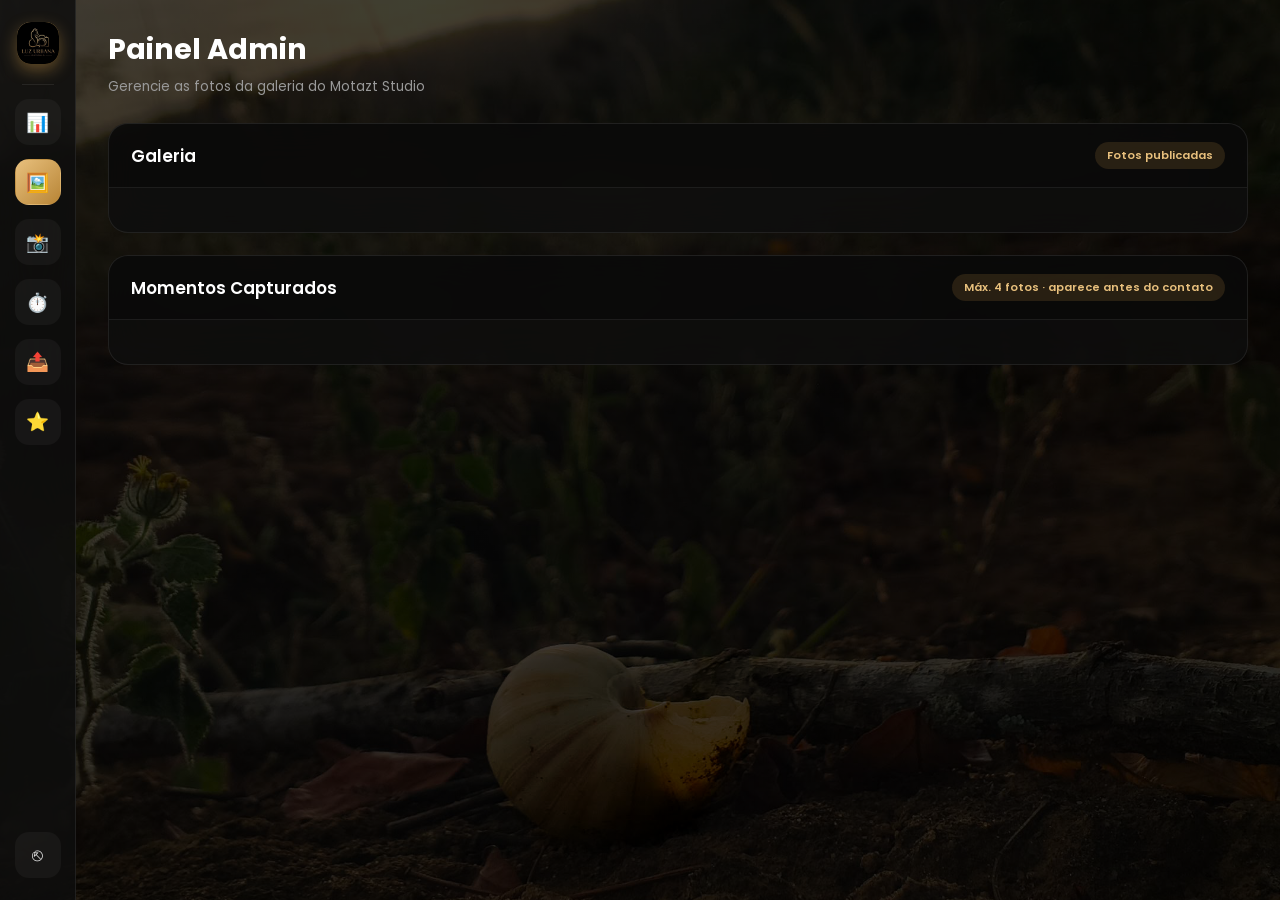
==== commit 5ee3f7f1: "Add files via upload" ====
--- a/index.html
+++ b/index.html
@@ -1,236 +1,177 @@
 <!DOCTYPE html>
 <html lang="pt-BR">
 <head>
-    <meta charset="UTF-8">
-    <meta name="viewport" content="width=device-width, initial-scale=1.0">
-    <meta name="description" content="Motazt Studio — Fotografia profissional e artística para casamentos, ensaios e eventos. Portfólio premium com galeria interativa.">
-    <meta name="theme-color" content="#000000">
-    <title>Motazt Studio — Fotografia Profissional</title>
 
-    <!-- Favicon -->
-    <link rel="icon" type="image/png" sizes="32x32" href="img/favicon-32.png">
-    <link rel="icon" type="image/png" sizes="16x16" href="img/favicon-16.png">
-    <link rel="apple-touch-icon" sizes="180x180" href="img/favicon-180.png">
+<meta charset="UTF-8">
 
-    <!-- Open Graph -->
-    <meta property="og:type" content="website">
-    <meta property="og:title" content="Motazt Studio — Fotografia Profissional">
-    <meta property="og:description" content="Fotografia profissional e artística para casamentos, ensaios e eventos. Portfólio premium com galeria interativa.">
-    <meta property="og:image" content="img/og-image.jpg">
-    <meta property="og:locale" content="pt_BR">
+<meta
+name="viewport"
+content="width=device-width, initial-scale=1.0">
 
-    <!-- Twitter Card -->
-    <meta name="twitter:card" content="summary_large_image">
-    <meta name="twitter:title" content="Motazt Studio — Fotografia Profissional">
-    <meta name="twitter:description" content="Fotografia profissional e artística para casamentos, ensaios e eventos.">
-    <meta name="twitter:image" content="img/og-image.jpg">
+<title>
+Admin | Motazt Studio
+</title>
 
-    <!-- Fonte -->
-    <link rel="preconnect" href="https://fonts.googleapis.com">
-    <link rel="preconnect" href="https://fonts.gstatic.com" crossorigin>
-    <link href="https://fonts.googleapis.com/css2?family=Poppins:wght@300;400;500;600;700&display=swap" rel="stylesheet">
+<link
+rel="stylesheet"
+href="painel.css">
 
-    <!-- CSS -->
-    <link rel="stylesheet" href="style.css">
+<link
+rel="stylesheet"
+href="admin.css">
 
-    <!-- LIGHTBOX -->
-    <div class="lightbox">
-        <span class="fechar" aria-label="Fechar galeria">&times;</span>
-        <img class="lightbox-img" alt="Imagem ampliada">
-        <button class="anterior" aria-label="Foto anterior">&#10094;</button>
-        <button class="proximo" aria-label="Próxima foto">&#10095;</button>
+<link
+href="https://fonts.googleapis.com/css2?family=Poppins:wght@300;400;500;600;700&display=swap"
+rel="stylesheet">
+
+</head>
+
+<body>
+
+<div class="app-shell">
+
+<!-- FAIXA LATERAL -->
+<aside class="faixa">
+    <div class="faixa-logo"><img src="img/logo.png" alt="Logo"></div>
+    <div class="faixa-linha"></div>
+    <a class="faixa-btn" href="painel.html" title="Painel">📊</a>
+    <a class="faixa-btn faixa-btn--ativo" href="index.html" title="Galeria">🖼️</a>
+    <a class="faixa-btn" href="admin-galerias.html" title="Galerias dos Clientes">📸</a>
+    <a class="faixa-btn" href="horarios-painel.html" title="Horários e Cancelamento">⏱️</a>
+    <button class="faixa-btn" onclick="abrirModalUpload()" title="Enviar fotos">📤</button>
+    <button class="faixa-btn" onclick="abrirModalUploadDestaque()" title="Gerenciar Momentos Capturados">⭐</button>
+    <div class="faixa-espaco"></div>
+    <button class="faixa-btn faixa-btn--sair" onclick="logout()" title="Sair">⎋</button>
+</aside>
+
+<div class="conteudo">
+
+<!-- CABEÇALHO -->
+<header class="cabecalho">
+    <div class="cabecalho-titulo">
+        <h1>Painel Admin</h1>
+        <p>Gerencie as fotos da galeria do Motazt Studio</p>
+    </div>
+</header>
+
+<!-- UPLOAD (MODAL) -->
+<div class="modal-overlay" id="modalUpload" onclick="fecharModalUploadFora(event)">
+    <section class="painel-vidro upload-box modal-caixa">
+        <div class="painel-vidro-topo">
+            <h2>Enviar novas fotos</h2>
+            <button class="modal-fechar" onclick="fecharModalUpload()" title="Fechar">✕</button>
+        </div>
+
+        <div class="upload-corpo">
+
+            <label class="upload-campo" for="imagem">
+                <input
+                type="file"
+                id="imagem"
+                multiple
+                accept="image/*">
+            </label>
+
+            <button
+            class="btn-enviar"
+            onclick="enviarImagem()">
+            📤 Enviar Imagens
+            </button>
+
+            <p id="status" class="upload-status"></p>
+
+        </div>
+    </section>
+</div>
+
+<!-- UPLOAD DESTAQUES (MODAL) -->
+<div class="modal-overlay" id="modalUploadDestaque" onclick="fecharModalUploadDestaqueFora(event)">
+    <section class="painel-vidro upload-box modal-caixa">
+        <div class="painel-vidro-topo">
+            <h2>Momentos Capturados</h2>
+            <button class="modal-fechar" onclick="fecharModalUploadDestaque()" title="Fechar">✕</button>
+        </div>
+
+        <div class="upload-corpo">
+
+            <p class="upload-aviso">Escolha até 4 fotos para aparecer em destaque no site, logo antes da seção de contato.</p>
+
+            <label class="upload-campo" for="imagemDestaque">
+                <input
+                type="file"
+                id="imagemDestaque"
+                multiple
+                accept="image/*">
+            </label>
+
+            <button
+            class="btn-enviar"
+            onclick="enviarImagemDestaque()">
+            📤 Enviar Destaques
+            </button>
+
+            <p id="statusDestaque" class="upload-status"></p>
+
+        </div>
+    </section>
+</div>
+
+<!-- GALERIA -->
+<section class="painel-vidro galeria-secao">
+    <div class="painel-vidro-topo">
+        <h2>Galeria</h2>
+        <span class="tag-suave">Fotos publicadas</span>
     </div>
 
-    <!-- Supabase -->
-    <link rel="preconnect" href="https://tbwmsgztpyyratambgqs.supabase.co">
-    <script src="https://cdn.jsdelivr.net/npm/@supabase/supabase-js@2"></script>
-    <script src="script.js" defer></script>
-    <!-- NOVO: Chatbot v4.0 com Validações + Reinicio -->
-    <script src="js/chatbot-v4.js" defer></script>
-    <!-- Script para Galeria com Lazy Loading -->
-    <script src="js/galeria-otimizada.js" defer></script>
-</head>
-<body>
+    <div
+    id="galeria-admin"
+    class="galeria-admin">
+    </div>
+</section>
 
-    <!-- HEADER / NAVBAR -->
-    <header class="topo">
-        <div class="logo">
-            <img src="img/logo.png" alt="Logo Motazt Studio">
-            <h1>Motazt Studio</h1>
-        </div>
+<!-- MOMENTOS CAPTURADOS -->
+<section class="painel-vidro galeria-secao">
+    <div class="painel-vidro-topo">
+        <h2>Momentos Capturados</h2>
+        <span class="tag-suave">Máx. 4 fotos · aparece antes do contato</span>
+    </div>
 
-        <ul class="menu" id="menu">
-            <li><a href="#home">Home</a></li>
-            <li><a href="#sobre">Sobre</a></li>
-            <li><a href="#servicos">Serviços</a></li>
-            <li><a href="#galeria">Galeria</a></li>
-        </ul>
+    <div
+    id="destaque-admin"
+    class="galeria-admin">
+    </div>
+</section>
 
-        <div class="menu-right">
-            <a href="form.html" class="btn-agendamento">Agendar</a>
-            <button class="menu-toggle" id="menuToggle" aria-label="Abrir menu">
-                <span></span>
-                <span></span>
-                <span></span>
-            </button>
-        </div>
-    </header>
+</div><!-- /.conteudo -->
 
-    <!-- HERO -->
-    <section class="hero" id="home">
-        <div class="overlay"></div>
+</div><!-- /.app-shell -->
 
-        <div class="hero-content">
-            <h2>Capturando <span>Momentos Eternos</span></h2>
+<!-- LIGHTBOX (tela cheia) -->
+<div class="lightbox" id="lightbox" onclick="fecharLightboxFora(event)">
+    <button class="lightbox-fechar" onclick="fecharLightbox()" title="Fechar">✕</button>
+    <img class="lightbox-img" id="lightboxImg" src="" alt="Foto ampliada">
+</div>
 
-            <p>
-                Fotografia profissional que transforma instantes em memórias inesquecíveis.
-            </p>
-
-            <a href="#galeria" class="btn">Explorar Portfólio</a>
+<!-- MODAL DE CONFIRMAÇÃO DE EXCLUSÃO -->
+<div class="modal-overlay" id="modalExcluir" onclick="fecharModalExcluirFora(event)">
+    <section class="painel-vidro modal-caixa modal-excluir">
+        <div class="modal-excluir-icone">!</div>
+        <h2>Excluir esta foto?</h2>
+        <p>Essa ação não pode ser desfeita. A foto será removida da galeria e do armazenamento.</p>
+        <div class="modal-excluir-botoes">
+            <button class="btn-cancelar" onclick="fecharModalExcluir()">Cancelar</button>
+            <button class="btn-confirmar-excluir" onclick="confirmarExclusao()">Excluir</button>
         </div>
     </section>
+</div>
 
-    <!-- SOBRE -->
-    <section class="sobre" id="sobre">
-        <div class="titulo">
-            <h2>Sobre Nós</h2>
-        </div>
+<!-- SUPABASE -->
 
-        <div class="sobre-conteudo">
-            <div class="sobre-foto">
-                <img src="img/fotografo.jpg" alt="Fotógrafo do Motazt Studio">
-            </div>
+<script src="https://cdn.jsdelivr.net/npm/@supabase/supabase-js@2"></script>
 
-            <div class="sobre-texto">
-                <p>
-                    Somos especialistas em registrar momentos com qualidade, emoção e criatividade.
-                    Trabalhamos com ensaios fotográficos, casamentos, eventos corporativos e produções comerciais,
-                    transformando cada clique em uma obra de arte que perdura através dos anos.
-                </p>
-                <p>
-                    Por trás de cada foto, existe um olhar atento aos detalhes e uma paixão genuína por
-                    contar histórias através da imagem. Cada ensaio é conduzido com cuidado, para que
-                    você se sinta à vontade e o resultado seja autêntico.
-                </p>
-            </div>
-        </div>
-    </section>
+<!-- JS -->
 
-    <!-- SERVIÇOS -->
-    <section class="servicos" id="servicos">
-        <div class="titulo">
-            <h2>Nossos Serviços</h2>
-        </div>
-
-        <div class="cards">
-            <div class="card">
-                <h3>Casamentos</h3>
-                <p>Registros emocionantes e artísticos do seu grande dia, captando cada momento especial com elegância.</p>
-            </div>
-
-            <div class="card">
-                <h3>Ensaios</h3>
-                <p>Sessões fotográficas personalizadas: individual, casal, família ou temático. Criatividade sem limites.</p>
-            </div>
-
-            <div class="card">
-                <h3>Eventos</h3>
-                <p>Cobertura completa para eventos corporativos, aniversários e celebrações especiais com qualidade profissional.</p>
-            </div>
-
-            <div class="card">
-                <h3>Produção</h3>
-                <p>Trabalhos comerciais, editoriais e publicitários com conceitual único e acabamento premium.</p>
-            </div>
-        </div>
-    </section>
-
-    <!-- GALERIA -->
-    <section class="galeria-section" id="galeria">
-        <div class="titulo">
-            <h2>Galeria</h2>
-        </div>
-
-        <div class="galeria" id="galeria-container">
-            <p class="galeria-carregando">Carregando portfólio...</p>
-        </div>
-    </section>
-
-    <!-- MINI PORTFÓLIO -->
-    <section class="destaque-section">
-        <div class="titulo">
-            <h2>Alguns Momentos Capturados</h2>
-        </div>
-
-        <div class="destaque-grid" id="destaque-container">
-            <p class="destaque-carregando">Carregando destaques...</p>
-        </div>
-    </section>
-
-    <!-- CONTATO -->
-    <section class="contato" id="contato">
-        <div class="titulo">
-            <h2>Contato</h2>
-        </div>
-
-        <p>Pronto para transformar seus momentos em arte?</p>
-
-        <div class="info-contato">
-            <p>
-                <strong>Email</strong>
-                contato@motaestudio.com
-            </p>
-            <p>
-                <strong>Telefone</strong>
-                (73) 98165-6986
-            </p>
-            <p>
-                <strong>Instagram</strong>
-                @motazt_studio
-            </p>
-        </div>
-    </section>
-
-    <!-- FOOTER -->
-    <footer>
-        <p>© 2026 Motazt Studio. Todos os direitos reservados.</p>
-        <p><a href="galeria-privada.html" style="color:inherit;">Acessar galeria privada do meu ensaio</a></p>
-    </footer>
-
-    <!-- CHATBOT EMBUTIDO -->
-    <div id="chatbotOverlay" class="chatbot-overlay"></div>
-
-    <div id="chatbotPainel" class="chatbot-painel" role="dialog" aria-label="Chat Motazt Studio" aria-hidden="true">
-        <div class="chatbot-header">
-            <div class="chatbot-header-info">
-                <div class="chatbot-avatar">📸</div>
-                <div class="chatbot-header-texto">
-                    <h3>Motazt Studio</h3>
-                    <p><span class="chatbot-status-dot"></span> Online agora</p>
-                </div>
-            </div>
-            <div class="chatbot-header-buttons">
-                <button id="chatbotReiniciar" class="chatbot-btn-reiniciar" title="Reiniciar chat" aria-label="Reiniciar chat">🔄</button>
-                <button id="chatbotFechar" class="chatbot-btn-fechar" aria-label="Fechar chat">&times;</button>
-            </div>
-        </div>
-
-        <div id="chatbotMensagens" class="chatbot-mensagens"></div>
-
-        <div class="chatbot-sugestoes" id="chatbotSugestoes"></div>
-
-        <div class="chatbot-input-area">
-            <input type="text" id="chatbotInput" placeholder="Digite sua mensagem..." autocomplete="off">
-            <button id="chatbotEnviar" class="chatbot-btn-enviar" aria-label="Enviar mensagem">&#10148;</button>
-        </div>
-    </div>
-
-    <button id="chatBotBtn" class="chatbot-fab" title="Fale conosco" aria-label="Abrir chat">
-        <span class="chatbot-fab-icon">💬</span>
-        <span class="chatbot-fab-badge" id="chatbotBadge">1</span>
-    </button>
+<script src="admin.js"></script>
 
 </body>
-</html>
-
+</html>
--- a/painel.css
+++ b/painel.css
@@ -0,0 +1,1036 @@
+/* ======================================
+   RESET & BASE
+====================================== */
+
+*{
+    margin:0;
+    padding:0;
+    box-sizing:border-box;
+}
+
+:root{
+    --ouro:#d6a04c;
+    --ouro-claro:#e8c07d;
+    --ouro-escuro:#b88536;
+    --azul:#2196f3;
+    --roxo:#8e6dff;
+    --laranja:#ff9800;
+
+    --vidro: rgba(14,14,14,0.82);
+    --vidro-alt: rgba(22,22,22,0.92);
+    --borda: rgba(255,255,255,0.08);
+    --borda-hover: rgba(214,160,76,0.5);
+    --texto-mudo:#999;
+
+    --raio:20px;
+    --raio-sm:12px;
+}
+
+html, body{
+    height:100%;
+}
+
+body{
+
+    font-family:'Poppins',sans-serif;
+
+    background:
+    linear-gradient(
+        rgba(0,0,0,0.75),
+        rgba(0,0,0,0.75)
+    ),
+    url('img/1.jpg');
+
+    background-size:cover;
+    background-position:center;
+    background-attachment:fixed;
+
+    min-height:100vh;
+
+    color:white;
+}
+
+/* ======================================
+   SHELL GERAL: FAIXA + CONTEÚDO
+====================================== */
+
+.app-shell{
+    display:flex;
+    min-height:100vh;
+}
+
+/* ======================================
+   FAIXA LATERAL
+====================================== */
+
+.faixa{
+    width:76px;
+    flex-shrink:0;
+
+    display:flex;
+    flex-direction:column;
+    align-items:center;
+
+    gap:14px;
+
+    padding:22px 0;
+
+    background:var(--vidro);
+    backdrop-filter:blur(20px);
+    -webkit-backdrop-filter:blur(20px);
+
+    border-right:1px solid var(--borda);
+
+    position:sticky;
+    top:0;
+    height:100vh;
+}
+
+.faixa-logo{
+    width:42px;
+    height:42px;
+    border-radius:14px;
+    display:flex;
+    align-items:center;
+    justify-content:center;
+    overflow:hidden;
+    font-size:1.2rem;
+    color:#000;
+    background:linear-gradient(135deg, var(--ouro-claro), var(--ouro-escuro));
+    box-shadow:0 6px 16px rgba(214,160,76,0.4);
+    margin-bottom:6px;
+}
+
+.faixa-logo img{
+    width:100%;
+    height:100%;
+    object-fit:cover;
+}
+
+.faixa-linha{
+    width:32px;
+    height:1px;
+    background:var(--borda);
+}
+
+.faixa-btn{
+    width:46px;
+    height:46px;
+    border-radius:14px;
+    border:1px solid transparent;
+    background:rgba(255,255,255,0.04);
+    color:#eee;
+    font-size:1.15rem;
+    display:flex;
+    align-items:center;
+    justify-content:center;
+    cursor:pointer;
+    text-decoration:none;
+    transition:all 0.25s ease;
+}
+
+.faixa-btn:hover{
+    background:rgba(214,160,76,0.15);
+    border-color:var(--borda-hover);
+    transform:translateY(-2px);
+}
+
+.faixa-espaco{
+    flex:1;
+}
+
+.faixa-btn--sair:hover{
+    background:rgba(244,67,54,0.15);
+    border-color:rgba(244,67,54,0.4);
+}
+
+.faixa-btn--ativo{
+    background:linear-gradient(135deg, var(--ouro-claro), var(--ouro-escuro));
+    color:#1a1200;
+}
+
+.faixa-btn--ativo:hover{
+    background:linear-gradient(135deg, var(--ouro-claro), var(--ouro-escuro));
+    border-color:transparent;
+    transform:none;
+}
+
+/* ======================================
+   CONTEÚDO
+====================================== */
+
+.conteudo{
+    flex:1;
+    min-width:0;
+    padding:28px 32px 60px;
+}
+
+/* ======================================
+   CABEÇALHO
+====================================== */
+
+.cabecalho{
+    display:flex;
+    justify-content:space-between;
+    align-items:flex-end;
+    flex-wrap:wrap;
+    gap:20px;
+    margin-bottom:26px;
+}
+
+.cabecalho-titulo h1{
+    font-size:1.8rem;
+    font-weight:700;
+    color:#fff;
+}
+
+.cabecalho-titulo p{
+    margin-top:6px;
+    font-size:0.85rem;
+    color:var(--texto-mudo);
+}
+
+.cabecalho-stats{
+    display:flex;
+    gap:12px;
+    flex-wrap:wrap;
+}
+
+.mini-stat{
+    background:var(--vidro);
+    backdrop-filter:blur(16px);
+    -webkit-backdrop-filter:blur(16px);
+    border:1px solid var(--borda);
+    border-radius:var(--raio-sm);
+    padding:10px 20px;
+    display:flex;
+    flex-direction:column;
+    align-items:center;
+    min-width:84px;
+    cursor:pointer;
+    transition:all 0.25s ease;
+}
+
+.mini-stat:hover{
+    transform:translateY(-3px);
+    border-color:var(--borda-hover);
+}
+
+.mini-stat-numero{
+    font-size:1.5rem;
+    font-weight:700;
+    color:var(--ouro-claro);
+    line-height:1.2;
+}
+
+.mini-stat--azul .mini-stat-numero{
+    color:var(--azul);
+}
+
+.mini-stat--roxo .mini-stat-numero{
+    color:var(--roxo);
+}
+
+.mini-stat-label{
+    font-size:0.68rem;
+    text-transform:uppercase;
+    letter-spacing:0.05em;
+    color:var(--texto-mudo);
+    margin-top:2px;
+}
+
+/* ======================================
+   CALENDÁRIO
+====================================== */
+
+.calendario-box{
+    margin-bottom:22px;
+}
+
+.calendario-nav{
+    display:flex;
+    align-items:center;
+    gap:8px;
+}
+
+.calendario-nav-btn{
+    width:34px;
+    height:34px;
+    border-radius:10px;
+    border:1px solid var(--borda);
+    background:rgba(255,255,255,0.04);
+    color:#eee;
+    font-size:1.1rem;
+    cursor:pointer;
+    display:flex;
+    align-items:center;
+    justify-content:center;
+    transition:all 0.2s ease;
+}
+
+.calendario-nav-btn:hover{
+    background:rgba(214,160,76,0.15);
+    border-color:var(--borda-hover);
+}
+
+.calendario-semana{
+    display:grid;
+    grid-template-columns:repeat(7,1fr);
+    padding:14px 18px 0;
+    text-align:center;
+    font-size:0.72rem;
+    font-weight:600;
+    letter-spacing:0.04em;
+    color:var(--texto-mudo);
+}
+
+.calendario-grid{
+    display:grid;
+    grid-template-columns:repeat(7,1fr);
+    gap:6px;
+    padding:10px 18px 18px;
+}
+
+.calendario-dia{
+    position:relative;
+    aspect-ratio:1;
+    display:flex;
+    align-items:center;
+    justify-content:center;
+    border-radius:12px;
+    background:rgba(255,255,255,0.03);
+    border:1px solid transparent;
+    color:#ddd;
+    font-size:0.85rem;
+    cursor:pointer;
+    transition:all 0.2s ease;
+}
+
+.calendario-dia:hover{
+    border-color:var(--borda-hover);
+    background:rgba(214,160,76,0.1);
+}
+
+.calendario-dia--vazio{
+    background:transparent;
+    cursor:default;
+}
+
+.calendario-dia--vazio:hover{
+    border-color:transparent;
+    background:transparent;
+}
+
+.calendario-dia--hoje{
+    border-color:var(--ouro);
+    color:var(--ouro-claro);
+    font-weight:700;
+}
+
+.calendario-dia--selecionado{
+    background:linear-gradient(135deg, var(--ouro-claro), var(--ouro-escuro));
+    color:#1a1200;
+    font-weight:700;
+}
+
+.calendario-dia-pontos{
+    position:absolute;
+    bottom:6px;
+    left:50%;
+    transform:translateX(-50%);
+    display:flex;
+    gap:3px;
+}
+
+.calendario-ponto{
+    width:5px;
+    height:5px;
+    border-radius:50%;
+    background:var(--ouro);
+}
+
+.calendario-ponto--azul{
+    background:var(--azul);
+}
+
+.calendario-dia--selecionado .calendario-ponto{
+    background:#1a1200;
+}
+
+.calendario-dia-selecionado{
+    padding:0 18px;
+}
+
+.calendario-dia-selecionado:empty{
+    padding:0;
+}
+
+.calendario-dia-selecionado-topo{
+    display:flex;
+    justify-content:space-between;
+    align-items:center;
+    padding:12px 0;
+    border-top:1px solid var(--borda);
+    margin-bottom:10px;
+}
+
+.calendario-dia-selecionado-topo h3{
+    font-size:0.92rem;
+    font-weight:600;
+    color:var(--ouro-claro);
+}
+
+.calendario-dia-fechar{
+    font-size:1.3rem;
+    line-height:1;
+    color:#888;
+    cursor:pointer;
+    transition:color 0.2s ease;
+}
+
+.calendario-dia-fechar:hover{
+    color:#f44336;
+}
+
+.calendario-rodape{
+    padding:0 18px 18px;
+}
+
+.btn-ver-mais{
+    width:100%;
+    border:1px dashed var(--borda-hover);
+    background:rgba(214,160,76,0.08);
+    color:var(--ouro-claro);
+    padding:12px;
+    border-radius:var(--raio-sm);
+    font-weight:600;
+    font-size:0.85rem;
+    cursor:pointer;
+    transition:all 0.2s ease;
+}
+
+.btn-ver-mais:hover{
+    background:rgba(214,160,76,0.16);
+    transform:translateY(-2px);
+}
+
+/* Agrupamento por data no modal "ver mais" */
+
+.data-grupo{
+    margin-bottom:18px;
+}
+
+.data-grupo:last-child{
+    margin-bottom:0;
+}
+
+.data-grupo-titulo{
+    font-size:0.78rem;
+    font-weight:700;
+    text-transform:uppercase;
+    letter-spacing:0.05em;
+    color:var(--ouro-claro);
+    padding-bottom:8px;
+    margin-bottom:10px;
+    border-bottom:1px solid var(--borda);
+}
+
+/* ======================================
+   GRID PRINCIPAL
+====================================== */
+
+.grid-principal{
+    display:grid;
+    grid-template-columns: 1.1fr 1.4fr;
+    gap:22px;
+    align-items:start;
+}
+
+/* ======================================
+   PAINEL DE VIDRO (BASE COMUM)
+====================================== */
+
+.painel-vidro{
+    background:var(--vidro);
+    backdrop-filter:blur(20px);
+    -webkit-backdrop-filter:blur(20px);
+    border:1px solid var(--borda);
+    border-radius:var(--raio);
+    overflow:hidden;
+}
+
+.painel-vidro-topo{
+    padding:18px 22px;
+    background:rgba(0,0,0,0.25);
+    border-bottom:1px solid var(--borda);
+    display:flex;
+    justify-content:space-between;
+    align-items:center;
+    flex-wrap:wrap;
+    gap:10px;
+}
+
+.painel-vidro-topo h2{
+    font-size:1.05rem;
+    font-weight:600;
+    color:#fff;
+}
+
+.tag-suave{
+    background:rgba(214,160,76,0.15);
+    color:var(--ouro-claro);
+    padding:5px 12px;
+    border-radius:20px;
+    font-size:0.7rem;
+    font-weight:600;
+}
+
+/* ======================================
+   COLUNA GRÁFICO MENSAL
+====================================== */
+
+.tag-variacao{
+    padding:5px 12px;
+    border-radius:20px;
+    font-size:0.72rem;
+    font-weight:700;
+    background:rgba(255,255,255,0.06);
+    color:#ccc;
+}
+
+.tag-variacao--alta{
+    background:rgba(76,175,80,0.16);
+    color:#69f0ae;
+}
+
+.tag-variacao--baixa{
+    background:rgba(244,67,54,0.16);
+    color:#ff8a80;
+}
+
+.grafico-area{
+    padding:22px 22px 6px;
+    height:260px;
+}
+
+.grafico-area canvas{
+    width:100%;
+    height:100%;
+    display:block;
+}
+
+.grafico-legenda{
+    display:flex;
+    justify-content:space-between;
+    padding:0 22px 20px;
+    gap:4px;
+}
+
+.grafico-legenda-item{
+    flex:1;
+    text-align:center;
+    font-size:0.62rem;
+    color:var(--texto-mudo);
+    text-transform:uppercase;
+    letter-spacing:0.03em;
+}
+
+.grafico-legenda-item--atual{
+    color:var(--ouro-claro);
+    font-weight:700;
+}
+
+.status-pendente{
+    background:rgba(255,152,0,0.16);
+    color:#ffab40;
+}
+
+.status-andamento{
+    background:rgba(33,150,243,0.16);
+    color:#64b5f6;
+}
+
+.sem-agendamentos{
+    text-align:center;
+    padding:36px;
+    color:#777;
+    font-size:0.88rem;
+}
+
+/* ======================================
+   COLUNA STATUS
+====================================== */
+
+.coluna-status{
+    display:flex;
+    flex-direction:column;
+    gap:18px;
+}
+
+.status-topo{
+    padding:18px 22px;
+    display:flex;
+    justify-content:space-between;
+    align-items:center;
+    cursor:pointer;
+    transition:background 0.25s ease;
+}
+
+.status-topo:hover{
+    background:rgba(255,255,255,0.03);
+}
+
+.status-topo-esq{
+    display:flex;
+    align-items:center;
+    gap:12px;
+}
+
+.status-ponto{
+    width:10px;
+    height:10px;
+    border-radius:50%;
+    flex-shrink:0;
+}
+
+.status-ponto--laranja{
+    background:var(--laranja);
+    box-shadow:0 0 10px rgba(255,152,0,0.7);
+}
+
+.status-ponto--azul{
+    background:var(--azul);
+    box-shadow:0 0 10px rgba(33,150,243,0.7);
+}
+
+.status-ponto--verde{
+    background:#4caf50;
+    box-shadow:0 0 10px rgba(76,175,80,0.7);
+}
+
+.status-topo h2{
+    font-size:1.02rem;
+    font-weight:600;
+    color:#fff;
+}
+
+.status-topo span:not(.status-ponto){
+    min-width:34px;
+    height:34px;
+    padding:0 6px;
+    border-radius:50%;
+    display:flex;
+    justify-content:center;
+    align-items:center;
+    font-weight:700;
+    font-size:0.85rem;
+    background:rgba(255,255,255,0.08);
+}
+
+.pendente-topo span:not(.status-ponto){
+    background:rgba(255,152,0,0.15);
+    color:#ffab40;
+}
+
+.andamento-topo span:not(.status-ponto){
+    background:rgba(33,150,243,0.15);
+    color:#64b5f6;
+}
+
+/* ======================================
+   LISTA EXPANSÍVEL
+====================================== */
+
+.lista-agendamentos{
+    display:none;
+    padding:18px;
+    border-top:1px solid var(--borda);
+    max-height:520px;
+    overflow-y:auto;
+}
+
+.lista-agendamentos.active{
+    display:block;
+    animation:fadeIn 0.25s ease;
+}
+
+/* ======================================
+   CARD AGENDAMENTO
+====================================== */
+
+.agendamento{
+    background:var(--vidro-alt);
+    border:1px solid var(--borda);
+    border-radius:var(--raio-sm);
+    padding:18px;
+    margin-bottom:14px;
+    transition:all 0.25s ease;
+}
+
+.agendamento:last-child{
+    margin-bottom:0;
+}
+
+.agendamento:hover{
+    border-color:var(--borda-hover);
+}
+
+.agendamento h3{
+    color:var(--ouro-claro);
+    font-size:1.05rem;
+    font-weight:600;
+    margin-bottom:12px;
+    padding-bottom:10px;
+    border-bottom:1px solid var(--borda);
+}
+
+.agendamento p{
+    margin:6px 0;
+    color:#ccc;
+    font-size:0.82rem;
+    line-height:1.5;
+}
+
+.agendamento strong{
+    color:#fff;
+}
+
+/* ======================================
+   BOTÕES STATUS
+====================================== */
+
+.botoes{
+    display:flex;
+    flex-wrap:wrap;
+    gap:8px;
+    margin-top:14px;
+}
+
+.botoes button{
+    flex:1;
+    min-width:110px;
+    border:none;
+    padding:10px;
+    border-radius:10px;
+    color:white;
+    font-weight:600;
+    font-size:0.78rem;
+    cursor:pointer;
+    transition:all 0.2s ease;
+}
+
+.botoes button:hover{
+    transform:translateY(-2px);
+    filter:brightness(1.1);
+}
+
+.btn-pendente{
+    background:var(--laranja);
+}
+
+.btn-andamento{
+    background:var(--azul);
+}
+
+.btn-excluir{
+    background:#f44336;
+}
+
+.btn-finalizado{
+    background:#4caf50;
+}
+
+.agendamento--finalizado{
+    opacity:0.75;
+}
+
+.agendamento--finalizado h3{
+    color:#8fd39a;
+}
+
+/* ======================================
+   MODAL
+====================================== */
+
+.modal{
+    display:none;
+    position:fixed;
+    z-index:1000;
+    left:0;
+    top:0;
+    width:100%;
+    height:100%;
+    background:rgba(0,0,0,0.78);
+    backdrop-filter:blur(10px);
+    -webkit-backdrop-filter:blur(10px);
+    animation:fadeIn 0.25s ease;
+    padding:20px;
+}
+
+.modal-content{
+    background:rgba(12,12,12,0.97);
+    backdrop-filter:blur(18px);
+    margin:4% auto;
+    width:100%;
+    max-width:740px;
+    border-radius:var(--raio);
+    border:1px solid var(--borda);
+    animation:slideIn 0.3s ease;
+    max-height:85vh;
+    display:flex;
+    flex-direction:column;
+    overflow:hidden;
+    box-shadow:0 20px 60px rgba(0,0,0,0.6);
+}
+
+.modal-header{
+    padding:20px 24px;
+    background:rgba(255,255,255,0.02);
+    border-bottom:1px solid var(--borda);
+    display:flex;
+    justify-content:space-between;
+    align-items:center;
+}
+
+.modal-header h3{
+    color:#fff;
+    font-size:1.1rem;
+    font-weight:600;
+}
+
+.modal-fechar{
+    font-size:1.7rem;
+    line-height:1;
+    cursor:pointer;
+    color:#888;
+    transition:all 0.2s ease;
+}
+
+.modal-fechar:hover{
+    color:#f44336;
+    transform:rotate(90deg);
+}
+
+.modal-lista{
+    padding:18px;
+    overflow-y:auto;
+    flex:1;
+}
+
+.modal-agendamento{
+    background:var(--vidro-alt);
+    border:1px solid var(--borda);
+    border-left:3px solid var(--ouro);
+    border-radius:var(--raio-sm);
+    padding:14px 16px;
+    margin-bottom:10px;
+}
+
+.modal-agendamento:last-child{
+    margin-bottom:0;
+}
+
+.modal-agendamento h4{
+    color:var(--ouro-claro);
+    font-size:0.95rem;
+    margin-bottom:8px;
+}
+
+.modal-agendamento p{
+    font-size:0.8rem;
+    color:#ccc;
+    margin:4px 0;
+    line-height:1.5;
+}
+
+/* ======================================
+   MODAL DE CONFIRMAÇÃO DE EXCLUSÃO
+====================================== */
+
+.modal-excluir-conteudo{
+    max-width:400px;
+    margin:auto;
+    padding:32px 28px;
+    text-align:center;
+    display:flex;
+    flex-direction:column;
+    align-items:center;
+    gap:6px;
+}
+
+.modal-excluir-icone{
+    width:52px;
+    height:52px;
+    border-radius:50%;
+    background:rgba(244,67,54,0.14);
+    border:1px solid rgba(244,67,54,0.35);
+    color:#ff8a80;
+    font-size:1.6rem;
+    font-weight:700;
+    display:flex;
+    align-items:center;
+    justify-content:center;
+    margin-bottom:10px;
+}
+
+.modal-excluir-conteudo h3{
+    font-size:1.15rem;
+    color:#fff;
+    margin:0;
+}
+
+.modal-excluir-conteudo p{
+    color:var(--texto-mudo, #999);
+    font-size:0.86rem;
+    line-height:1.5;
+    margin:0 0 8px;
+}
+
+.modal-excluir-botoes{
+    display:flex;
+    gap:12px;
+    width:100%;
+    margin-top:6px;
+}
+
+.btn-cancelar,
+.btn-confirmar-excluir{
+    flex:1;
+    border:none;
+    padding:13px;
+    border-radius:var(--raio-sm);
+    font-family:'Poppins', sans-serif;
+    font-weight:600;
+    font-size:0.88rem;
+    cursor:pointer;
+    transition:all 0.2s ease;
+}
+
+.btn-cancelar{
+    background:rgba(255,255,255,0.06);
+    color:#ddd;
+}
+
+.btn-cancelar:hover{
+    background:rgba(255,255,255,0.1);
+}
+
+.btn-confirmar-excluir{
+    background:rgba(244,67,54,0.85);
+    color:#fff;
+}
+
+.btn-confirmar-excluir:hover{
+    background:rgba(244,67,54,1);
+    transform:translateY(-1px);
+    box-shadow:0 8px 20px rgba(244,67,54,0.35);
+}
+
+@keyframes fadeIn{
+    from{ opacity:0; }
+    to{ opacity:1; }
+}
+
+@keyframes slideIn{
+    from{ transform:translateY(-30px); opacity:0; }
+    to{ transform:translateY(0); opacity:1; }
+}
+
+/* ======================================
+   RESPONSIVO
+====================================== */
+
+@media(max-width:1000px){
+
+    .grid-principal{
+        grid-template-columns:1fr;
+    }
+}
+
+@media(max-width:768px){
+
+    .app-shell{
+        flex-direction:column;
+    }
+
+    .faixa{
+        width:100%;
+        height:auto;
+        position:sticky;
+        flex-direction:row;
+        padding:12px 16px;
+        gap:10px;
+        overflow-x:auto;
+    }
+
+    .faixa-linha{
+        width:1px;
+        height:28px;
+    }
+
+    .faixa-espaco{
+        display:none;
+    }
+
+    .conteudo{
+        padding:20px 16px 50px;
+    }
+
+    .cabecalho{
+        flex-direction:column;
+        align-items:flex-start;
+    }
+
+    .cabecalho-stats{
+        width:100%;
+    }
+
+    .mini-stat{
+        flex:1;
+    }
+
+    .grafico-area{
+        height:200px;
+        padding:16px 14px 4px;
+    }
+
+    .grafico-legenda{
+        padding:0 14px 16px;
+    }
+
+    .botoes{
+        flex-direction:column;
+    }
+
+    .calendario-dia{
+        font-size:0.75rem;
+        border-radius:9px;
+    }
+
+    .calendario-grid{
+        gap:4px;
+        padding:8px 12px 14px;
+    }
+
+    .calendario-semana{
+        padding:12px 12px 0;
+        font-size:0.65rem;
+    }
+
+    .calendario-dia-selecionado,
+    .calendario-rodape{
+        padding-left:12px;
+        padding-right:12px;
+    }
+}
+
+/* Melhorar toque em dispositivos móveis */
+button, .btn, .status-topo, .mini-stat {
+    cursor:pointer;
+    -webkit-tap-highlight-color:transparent;
+}
+
+/* Evitar zoom em inputs no iOS */
+input, select, textarea{
+    font-size:16px;
+}
--- a/admin.css
+++ b/admin.css
@@ -0,0 +1,459 @@
+/* ======================================
+   ADMIN — usa painel.css como base
+   (shell, faixa lateral, painel-vidro,
+   cabeçalho, variáveis de cor)
+====================================== */
+
+/* ======================================
+   UPLOAD
+====================================== */
+
+.upload-box{
+    margin-bottom:22px;
+}
+
+.upload-corpo{
+    padding:22px;
+    display:flex;
+    flex-direction:column;
+    gap:14px;
+}
+
+.upload-campo{
+    display:block;
+    border:1.5px dashed var(--borda);
+    border-radius:var(--raio-sm);
+    padding:16px;
+    background:rgba(255,255,255,0.02);
+    transition:all 0.25s ease;
+    cursor:pointer;
+}
+
+.upload-campo:hover{
+    border-color:var(--borda-hover);
+    background:rgba(214,160,76,0.06);
+}
+
+.upload-campo input[type="file"]{
+    width:100%;
+    color:#ccc;
+    font-family:'Poppins', sans-serif;
+    font-size:0.85rem;
+}
+
+.upload-campo input[type="file"]::file-selector-button{
+    border:none;
+    padding:10px 18px;
+    border-radius:10px;
+    background:linear-gradient(135deg, var(--ouro-claro), var(--ouro-escuro));
+    color:#1a1200;
+    font-weight:600;
+    font-family:'Poppins', sans-serif;
+    cursor:pointer;
+    margin-right:14px;
+    transition:transform 0.2s ease;
+}
+
+.upload-campo input[type="file"]::file-selector-button:hover{
+    transform:translateY(-2px);
+}
+
+.btn-enviar{
+    border:none;
+    padding:14px;
+    border-radius:var(--raio-sm);
+    background:linear-gradient(135deg, var(--ouro-claro), var(--ouro-escuro));
+    color:#1a1200;
+    font-weight:700;
+    font-size:0.95rem;
+    cursor:pointer;
+    transition:all 0.25s ease;
+}
+
+.btn-enviar:hover{
+    transform:translateY(-2px);
+    box-shadow:0 10px 24px rgba(214,160,76,0.3);
+}
+
+.upload-status{
+    font-size:0.82rem;
+    color:var(--texto-mudo);
+    min-height:1.2em;
+}
+
+.upload-status:not(:empty){
+    color:var(--ouro-claro);
+}
+
+.upload-aviso{
+    font-size:0.82rem;
+    color:var(--texto-mudo, #999);
+    line-height:1.5;
+    margin:0;
+}
+
+/* ======================================
+   GALERIA
+====================================== */
+
+.galeria-secao{
+    margin-bottom:22px;
+}
+
+.galeria-admin{
+    display:grid;
+    grid-template-columns:repeat(auto-fill, minmax(190px, 1fr));
+    gap:14px;
+    padding:22px;
+}
+
+.foto-card{
+    background:var(--vidro-alt);
+    border:1px solid var(--borda);
+    border-radius:var(--raio-sm);
+    overflow:hidden;
+    display:flex;
+    flex-direction:column;
+    padding-bottom:10px;
+    transition:box-shadow 0.2s ease, border-color 0.2s ease;
+}
+
+.foto-card:hover{
+    border-color:var(--borda-hover);
+}
+
+.foto-card.arrastando{
+    opacity:0.55;
+    box-shadow:0 18px 40px rgba(0,0,0,0.5);
+    border-color:var(--ouro-claro);
+    cursor:grabbing;
+    z-index:5;
+    position:relative;
+}
+
+.foto-arrastar{
+    display:flex;
+    align-items:center;
+    justify-content:center;
+    gap:4px;
+    padding:14px 0;
+    cursor:grab;
+    touch-action:none;
+    -webkit-user-select:none;
+    user-select:none;
+}
+
+.foto-arrastar span{
+    width:16px;
+    height:2px;
+    border-radius:2px;
+    background:var(--texto-mudo, #888);
+}
+
+.foto-arrastar:hover span,
+.foto-card.arrastando .foto-arrastar span{
+    background:var(--ouro-claro);
+}
+
+.foto-wrap{
+    width:100%;
+    aspect-ratio:1;
+    overflow:hidden;
+    background:rgba(0,0,0,0.3);
+}
+
+.foto-wrap--paisagem{
+    aspect-ratio:4/3;
+}
+
+.foto-wrap--retrato{
+    aspect-ratio:3/4;
+}
+
+.foto-wrap--quadrado{
+    aspect-ratio:1;
+}
+
+.foto-wrap img{
+    width:100%;
+    height:100%;
+    object-fit:cover;
+    display:block;
+    cursor:zoom-in;
+    transition:filter 0.2s ease;
+}
+
+.foto-wrap img:hover{
+    filter:brightness(1.08);
+}
+
+.foto-controles{
+    display:flex;
+    align-items:center;
+    padding:10px 10px 0;
+}
+
+.foto-formato{
+    flex:1;
+    min-width:0;
+    padding:6px 8px;
+    border-radius:8px;
+    border:1px solid var(--borda);
+    background:rgba(255,255,255,0.04);
+    color:#ddd;
+    font-family:'Poppins', sans-serif;
+    font-size:0.74rem;
+    cursor:pointer;
+    transition:all 0.2s ease;
+}
+
+.foto-formato:hover,
+.foto-formato:focus{
+    border-color:var(--borda-hover);
+    outline:none;
+}
+
+.btn-excluir{
+    width:100%;
+    border:none;
+    padding:10px;
+    margin-top:8px;
+    background:rgba(244,67,54,0.12);
+    color:#ff8a80;
+    font-family:'Poppins', sans-serif;
+    font-weight:600;
+    font-size:0.8rem;
+    cursor:pointer;
+    transition:all 0.2s ease;
+}
+
+.btn-excluir:hover{
+    background:rgba(244,67,54,0.22);
+}
+
+.galeria-admin p{
+    grid-column:1/-1;
+    text-align:center;
+    padding:36px;
+    color:#777;
+    font-size:0.88rem;
+}
+
+/* ======================================
+   RESPONSIVO
+====================================== */
+
+@media(max-width:768px){
+
+    .galeria-admin{
+        grid-template-columns:repeat(auto-fill, minmax(150px, 1fr));
+        gap:10px;
+        padding:16px;
+    }
+
+    .upload-corpo{
+        padding:16px;
+    }
+}
+
+/* ======================================
+   MODAL DE UPLOAD
+====================================== */
+
+.modal-overlay{
+    display:none;
+    position:fixed;
+    inset:0;
+    background:rgba(0,0,0,0.65);
+    backdrop-filter:blur(4px);
+    z-index:999;
+    align-items:center;
+    justify-content:center;
+    padding:20px;
+}
+
+.modal-overlay.ativo{
+    display:flex;
+}
+
+.modal-caixa{
+    width:100%;
+    max-width:440px;
+    margin:0;
+    animation:modalEntrar 0.25s ease;
+}
+
+.modal-caixa .painel-vidro-topo{
+    display:flex;
+    align-items:center;
+    justify-content:space-between;
+}
+
+.modal-fechar{
+    border:none;
+    background:rgba(255,255,255,0.06);
+    color:var(--texto-mudo, #ccc);
+    width:30px;
+    height:30px;
+    border-radius:50%;
+    cursor:pointer;
+    font-size:0.9rem;
+    transition:all 0.2s ease;
+}
+
+.modal-fechar:hover{
+    background:rgba(214,160,76,0.2);
+    color:#fff;
+}
+
+@keyframes modalEntrar{
+    from{
+        opacity:0;
+        transform:translateY(-12px) scale(0.97);
+    }
+    to{
+        opacity:1;
+        transform:translateY(0) scale(1);
+    }
+}
+
+/* ======================================
+   LIGHTBOX (tela cheia)
+====================================== */
+
+.lightbox{
+    display:none;
+    position:fixed;
+    inset:0;
+    background:rgba(0,0,0,0.95);
+    backdrop-filter:blur(6px);
+    z-index:1200;
+    align-items:center;
+    justify-content:center;
+    padding:24px;
+}
+
+.lightbox.ativo{
+    display:flex;
+}
+
+.lightbox-img{
+    max-width:100%;
+    max-height:92vh;
+    border-radius:8px;
+    box-shadow:0 25px 80px rgba(0,0,0,0.6);
+    animation:lightboxEntrar 0.25s ease;
+}
+
+@keyframes lightboxEntrar{
+    from{
+        opacity:0;
+        transform:scale(0.96);
+    }
+    to{
+        opacity:1;
+        transform:scale(1);
+    }
+}
+
+.lightbox-fechar{
+    position:absolute;
+    top:24px;
+    right:24px;
+    width:42px;
+    height:42px;
+    border-radius:50%;
+    border:1px solid rgba(214,160,76,0.3);
+    background:rgba(214,160,76,0.12);
+    color:#fff;
+    font-size:1.1rem;
+    cursor:pointer;
+    transition:all 0.2s ease;
+}
+
+.lightbox-fechar:hover{
+    background:var(--ouro-claro);
+    color:#1a1200;
+    border-color:var(--ouro-claro);
+}
+
+/* ======================================
+   MODAL DE CONFIRMAÇÃO DE EXCLUSÃO
+====================================== */
+
+.modal-excluir{
+    text-align:center;
+    padding:32px 28px;
+    display:flex;
+    flex-direction:column;
+    align-items:center;
+    gap:6px;
+}
+
+.modal-excluir-icone{
+    width:52px;
+    height:52px;
+    border-radius:50%;
+    background:rgba(244,67,54,0.14);
+    border:1px solid rgba(244,67,54,0.35);
+    color:#ff8a80;
+    font-size:1.6rem;
+    font-weight:700;
+    display:flex;
+    align-items:center;
+    justify-content:center;
+    margin-bottom:10px;
+}
+
+.modal-excluir h2{
+    font-size:1.15rem;
+    color:#fff;
+    margin:0;
+}
+
+.modal-excluir p{
+    color:var(--texto-mudo, #999);
+    font-size:0.86rem;
+    line-height:1.5;
+    margin:0 0 8px;
+}
+
+.modal-excluir-botoes{
+    display:flex;
+    gap:12px;
+    width:100%;
+    margin-top:6px;
+}
+
+.btn-cancelar,
+.btn-confirmar-excluir{
+    flex:1;
+    border:none;
+    padding:13px;
+    border-radius:var(--raio-sm);
+    font-family:'Poppins', sans-serif;
+    font-weight:600;
+    font-size:0.88rem;
+    cursor:pointer;
+    transition:all 0.2s ease;
+}
+
+.btn-cancelar{
+    background:rgba(255,255,255,0.06);
+    color:#ddd;
+}
+
+.btn-cancelar:hover{
+    background:rgba(255,255,255,0.1);
+}
+
+.btn-confirmar-excluir{
+    background:rgba(244,67,54,0.85);
+    color:#fff;
+}
+
+.btn-confirmar-excluir:hover{
+    background:rgba(244,67,54,1);
+    transform:translateY(-1px);
+    box-shadow:0 8px 20px rgba(244,67,54,0.35);
+}
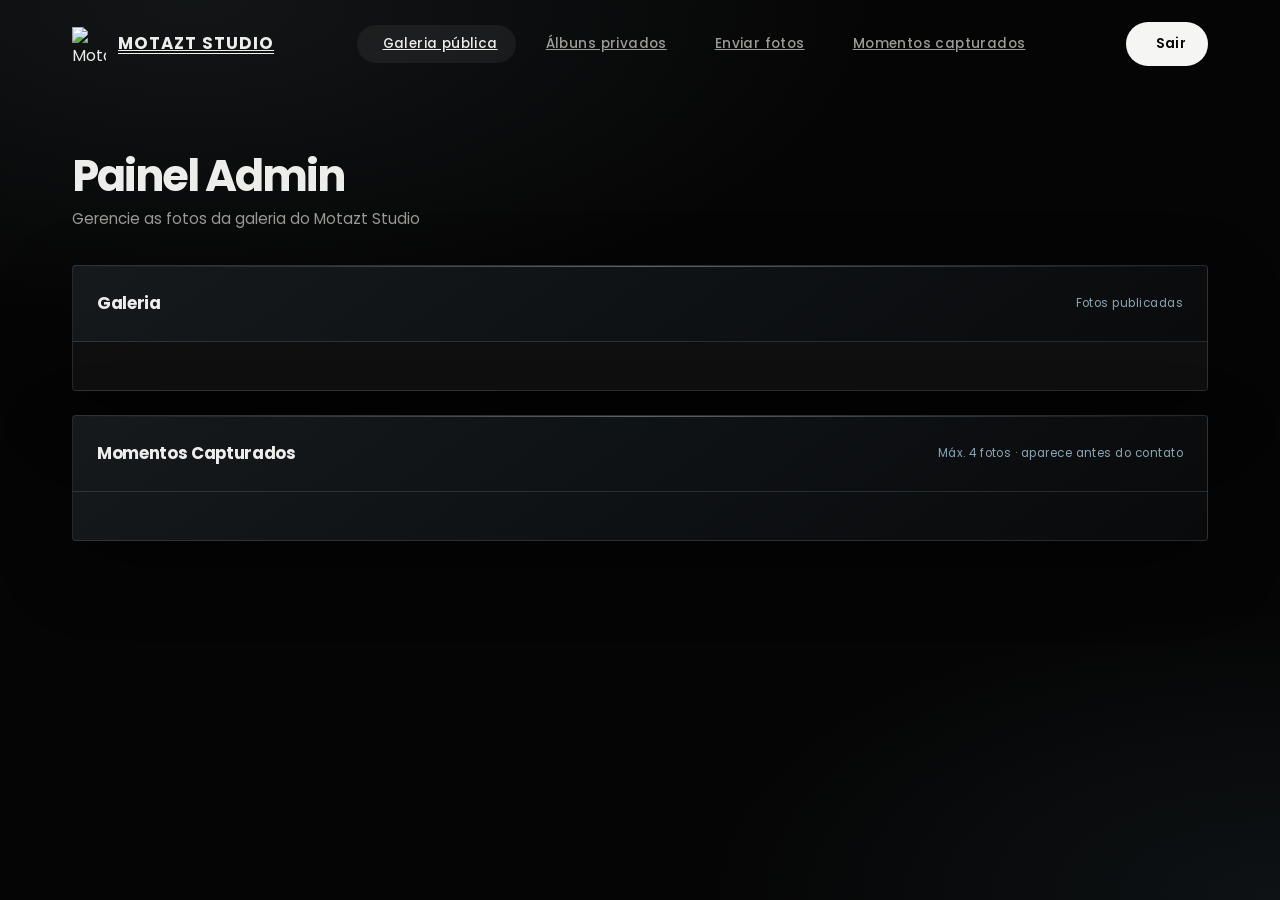
==== commit 0c1edf0a: "Add files via upload" ====
--- a/index.html
+++ b/index.html
@@ -12,21 +12,49 @@
 Admin | Motazt Studio
 </title>
 
-<link
-rel="stylesheet"
-href="painel.css">
+
 
 <link
 rel="stylesheet"
 href="admin.css">
 
 <link
+rel="stylesheet"
+href="admin-galerias-site-theme.css?v=20260814-site-theme2">
+
+<link
+rel="stylesheet"
+href="admin-public-gallery-masonry.css?v=20260814-masonry1">
+
+<link
 href="https://fonts.googleapis.com/css2?family=Poppins:wght@300;400;500;600;700&display=swap"
 rel="stylesheet">
 
+<script src="https://unpkg.com/lucide@latest"></script>
+
 </head>
 
 <body>
+
+<!-- CABEÇALHO PRINCIPAL NO PADRÃO DOS ÁLBUNS PRIVADOS -->
+<header class="admin-topo" id="adminTopo">
+    <a class="admin-logo" href="index.html" aria-label="Motazt Studio — Galeria pública">
+        <img src="img/logo-branco.png" alt="Motazt Studio">
+        <h1>Motazt Studio</h1>
+    </a>
+
+    <nav class="admin-menu" id="adminMenu" aria-label="Navegação do painel">
+        <a class="ativo" href="index.html"><i data-lucide="grid-3x3"></i> Galeria pública</a>
+        <a href="admin-galerias.html"><i data-lucide="images"></i> Álbuns privados</a>
+        <a href="#modalUpload" onclick="abrirModalUpload(); return false;"><i data-lucide="upload"></i> Enviar fotos</a>
+        <a href="#modalUploadDestaque" onclick="abrirModalUploadDestaque(); return false;"><i data-lucide="sparkles"></i> Momentos capturados</a>
+    </nav>
+
+    <div class="admin-menu-right">
+        <button class="admin-sair" type="button" onclick="logout()"><i data-lucide="log-out"></i><span>Sair</span></button>
+        <button class="admin-menu-toggle" id="adminMenuToggle" type="button" aria-label="Abrir menu" aria-expanded="false"><i data-lucide="menu"></i></button>
+    </div>
+</header>
 
 <div class="app-shell">
 
@@ -34,15 +62,20 @@
 <aside class="faixa">
     <div class="faixa-logo"><img src="img/logo.png" alt="Logo"></div>
     <div class="faixa-linha"></div>
-    <a class="faixa-btn" href="painel.html" title="Painel">📊</a>
-    <a class="faixa-btn faixa-btn--ativo" href="index.html" title="Galeria">🖼️</a>
-    <a class="faixa-btn" href="admin-galerias.html" title="Galerias dos Clientes">📸</a>
-    <a class="faixa-btn" href="horarios-painel.html" title="Horários e Cancelamento">⏱️</a>
-    <button class="faixa-btn" onclick="abrirModalUpload()" title="Enviar fotos">📤</button>
-    <button class="faixa-btn" onclick="abrirModalUploadDestaque()" title="Gerenciar Momentos Capturados">⭐</button>
+    <a class="faixa-btn faixa-btn--ativo" href="index.html" title="Galeria pública"><i data-lucide="grid-3x3"></i></a>
+    <a class="faixa-btn" href="admin-galerias.html" title="Álbuns privados"><i data-lucide="images"></i></a>
+    <button class="faixa-btn" onclick="abrirModalUpload()" title="Enviar fotos"><i data-lucide="upload"></i></button>
+    <button class="faixa-btn" onclick="abrirModalUploadDestaque()" title="Gerenciar momentos capturados"><i data-lucide="sparkles"></i></button>
     <div class="faixa-espaco"></div>
-    <button class="faixa-btn faixa-btn--sair" onclick="logout()" title="Sair">⎋</button>
+    <button class="faixa-btn faixa-btn--sair" onclick="logout()" title="Sair"><i data-lucide="log-out"></i></button>
 </aside>
+
+<nav class="bottom-nav" aria-label="Navegação principal">
+    <a class="bottom-nav-item ativo" href="index.html" aria-label="Galeria pública"><i data-lucide="grid-3x3" class="bottom-nav-icon"></i></a>
+    <a class="bottom-nav-item" href="admin-galerias.html" aria-label="Álbuns privados"><i data-lucide="images" class="bottom-nav-icon"></i></a>
+    <button class="bottom-nav-item" type="button" onclick="abrirModalUpload()" aria-label="Enviar fotos"><i data-lucide="upload" class="bottom-nav-icon"></i></button>
+    <button class="bottom-nav-item" type="button" onclick="abrirModalUploadDestaque()" aria-label="Momentos capturados"><i data-lucide="sparkles" class="bottom-nav-icon"></i></button>
+</nav>
 
 <div class="conteudo">
 
@@ -59,7 +92,7 @@
     <section class="painel-vidro upload-box modal-caixa">
         <div class="painel-vidro-topo">
             <h2>Enviar novas fotos</h2>
-            <button class="modal-fechar" onclick="fecharModalUpload()" title="Fechar">✕</button>
+            <button class="modal-fechar" onclick="fecharModalUpload()" title="Fechar"><i data-lucide="x"></i></button>
         </div>
 
         <div class="upload-corpo">
@@ -75,7 +108,7 @@
             <button
             class="btn-enviar"
             onclick="enviarImagem()">
-            📤 Enviar Imagens
+            Enviar imagens
             </button>
 
             <p id="status" class="upload-status"></p>
@@ -89,7 +122,7 @@
     <section class="painel-vidro upload-box modal-caixa">
         <div class="painel-vidro-topo">
             <h2>Momentos Capturados</h2>
-            <button class="modal-fechar" onclick="fecharModalUploadDestaque()" title="Fechar">✕</button>
+            <button class="modal-fechar" onclick="fecharModalUploadDestaque()" title="Fechar"><i data-lucide="x"></i></button>
         </div>
 
         <div class="upload-corpo">
@@ -107,7 +140,7 @@
             <button
             class="btn-enviar"
             onclick="enviarImagemDestaque()">
-            📤 Enviar Destaques
+            Publicar destaques
             </button>
 
             <p id="statusDestaque" class="upload-status"></p>
@@ -148,7 +181,7 @@
 
 <!-- LIGHTBOX (tela cheia) -->
 <div class="lightbox" id="lightbox" onclick="fecharLightboxFora(event)">
-    <button class="lightbox-fechar" onclick="fecharLightbox()" title="Fechar">✕</button>
+    <button class="lightbox-fechar" onclick="fecharLightbox()" title="Fechar"><i data-lucide="x"></i></button>
     <img class="lightbox-img" id="lightboxImg" src="" alt="Foto ampliada">
 </div>
 
@@ -160,7 +193,7 @@
         <p>Essa ação não pode ser desfeita. A foto será removida da galeria e do armazenamento.</p>
         <div class="modal-excluir-botoes">
             <button class="btn-cancelar" onclick="fecharModalExcluir()">Cancelar</button>
-            <button class="btn-confirmar-excluir" onclick="confirmarExclusao()">Excluir</button>
+            <button class="btn-confirmar-excluir" onclick="confirmarExclusao()"><i data-lucide="trash-2"></i> Excluir</button>
         </div>
     </section>
 </div>
@@ -172,6 +205,31 @@
 <!-- JS -->
 
 <script src="admin.js"></script>
+<script>
+    // Cabeçalho compartilhado com a página de álbuns privados.
+    const adminTopo = document.getElementById('adminTopo');
+    const adminMenu = document.getElementById('adminMenu');
+    const adminMenuToggle = document.getElementById('adminMenuToggle');
+
+    window.addEventListener('scroll', () => {
+        adminTopo?.classList.toggle('rolou', window.scrollY > 40);
+    }, { passive: true });
+
+    adminMenuToggle?.addEventListener('click', () => {
+        const aberto = adminMenu?.classList.toggle('aberto') || false;
+        adminMenuToggle.setAttribute('aria-expanded', String(aberto));
+        adminMenuToggle.setAttribute('aria-label', aberto ? 'Fechar menu' : 'Abrir menu');
+    });
+
+    adminMenu?.querySelectorAll('a').forEach(link => {
+        link.addEventListener('click', () => {
+            adminMenu.classList.remove('aberto');
+            adminMenuToggle?.setAttribute('aria-expanded', 'false');
+        });
+    });
+
+    document.addEventListener('DOMContentLoaded', () => window.lucide?.createIcons());
+</script>
 
 </body>
 </html>
--- a/admin.css
+++ b/admin.css
@@ -1,459 +1,486 @@
-/* ======================================
-   ADMIN — usa painel.css como base
-   (shell, faixa lateral, painel-vidro,
-   cabeçalho, variáveis de cor)
-====================================== */
-
-/* ======================================
-   UPLOAD
-====================================== */
-
-.upload-box{
-    margin-bottom:22px;
-}
-
-.upload-corpo{
-    padding:22px;
-    display:flex;
-    flex-direction:column;
-    gap:14px;
-}
-
-.upload-campo{
-    display:block;
-    border:1.5px dashed var(--borda);
-    border-radius:var(--raio-sm);
-    padding:16px;
-    background:rgba(255,255,255,0.02);
-    transition:all 0.25s ease;
-    cursor:pointer;
-}
-
-.upload-campo:hover{
-    border-color:var(--borda-hover);
-    background:rgba(214,160,76,0.06);
-}
-
-.upload-campo input[type="file"]{
-    width:100%;
-    color:#ccc;
-    font-family:'Poppins', sans-serif;
-    font-size:0.85rem;
-}
-
-.upload-campo input[type="file"]::file-selector-button{
-    border:none;
-    padding:10px 18px;
-    border-radius:10px;
-    background:linear-gradient(135deg, var(--ouro-claro), var(--ouro-escuro));
-    color:#1a1200;
-    font-weight:600;
-    font-family:'Poppins', sans-serif;
-    cursor:pointer;
-    margin-right:14px;
-    transition:transform 0.2s ease;
-}
-
-.upload-campo input[type="file"]::file-selector-button:hover{
-    transform:translateY(-2px);
-}
-
-.btn-enviar{
-    border:none;
-    padding:14px;
-    border-radius:var(--raio-sm);
-    background:linear-gradient(135deg, var(--ouro-claro), var(--ouro-escuro));
-    color:#1a1200;
-    font-weight:700;
-    font-size:0.95rem;
-    cursor:pointer;
-    transition:all 0.25s ease;
-}
-
-.btn-enviar:hover{
-    transform:translateY(-2px);
-    box-shadow:0 10px 24px rgba(214,160,76,0.3);
-}
-
-.upload-status{
-    font-size:0.82rem;
-    color:var(--texto-mudo);
-    min-height:1.2em;
-}
-
-.upload-status:not(:empty){
-    color:var(--ouro-claro);
-}
-
-.upload-aviso{
-    font-size:0.82rem;
-    color:var(--texto-mudo, #999);
-    line-height:1.5;
-    margin:0;
-}
-
-/* ======================================
-   GALERIA
-====================================== */
-
-.galeria-secao{
-    margin-bottom:22px;
-}
-
-.galeria-admin{
-    display:grid;
-    grid-template-columns:repeat(auto-fill, minmax(190px, 1fr));
-    gap:14px;
-    padding:22px;
-}
-
-.foto-card{
-    background:var(--vidro-alt);
-    border:1px solid var(--borda);
-    border-radius:var(--raio-sm);
-    overflow:hidden;
-    display:flex;
-    flex-direction:column;
-    padding-bottom:10px;
-    transition:box-shadow 0.2s ease, border-color 0.2s ease;
-}
-
-.foto-card:hover{
-    border-color:var(--borda-hover);
-}
-
-.foto-card.arrastando{
-    opacity:0.55;
-    box-shadow:0 18px 40px rgba(0,0,0,0.5);
-    border-color:var(--ouro-claro);
-    cursor:grabbing;
-    z-index:5;
-    position:relative;
-}
-
-.foto-arrastar{
-    display:flex;
-    align-items:center;
-    justify-content:center;
-    gap:4px;
-    padding:14px 0;
-    cursor:grab;
-    touch-action:none;
-    -webkit-user-select:none;
-    user-select:none;
-}
-
-.foto-arrastar span{
-    width:16px;
-    height:2px;
-    border-radius:2px;
-    background:var(--texto-mudo, #888);
-}
-
-.foto-arrastar:hover span,
-.foto-card.arrastando .foto-arrastar span{
-    background:var(--ouro-claro);
-}
-
-.foto-wrap{
-    width:100%;
-    aspect-ratio:1;
-    overflow:hidden;
-    background:rgba(0,0,0,0.3);
-}
-
-.foto-wrap--paisagem{
-    aspect-ratio:4/3;
-}
-
-.foto-wrap--retrato{
-    aspect-ratio:3/4;
-}
-
-.foto-wrap--quadrado{
-    aspect-ratio:1;
-}
-
-.foto-wrap img{
-    width:100%;
-    height:100%;
-    object-fit:cover;
-    display:block;
-    cursor:zoom-in;
-    transition:filter 0.2s ease;
-}
-
-.foto-wrap img:hover{
-    filter:brightness(1.08);
-}
-
-.foto-controles{
-    display:flex;
-    align-items:center;
-    padding:10px 10px 0;
-}
-
-.foto-formato{
-    flex:1;
-    min-width:0;
-    padding:6px 8px;
-    border-radius:8px;
-    border:1px solid var(--borda);
-    background:rgba(255,255,255,0.04);
-    color:#ddd;
-    font-family:'Poppins', sans-serif;
-    font-size:0.74rem;
-    cursor:pointer;
-    transition:all 0.2s ease;
-}
-
-.foto-formato:hover,
-.foto-formato:focus{
-    border-color:var(--borda-hover);
-    outline:none;
-}
-
-.btn-excluir{
-    width:100%;
-    border:none;
-    padding:10px;
-    margin-top:8px;
-    background:rgba(244,67,54,0.12);
-    color:#ff8a80;
-    font-family:'Poppins', sans-serif;
-    font-weight:600;
-    font-size:0.8rem;
-    cursor:pointer;
-    transition:all 0.2s ease;
-}
-
-.btn-excluir:hover{
-    background:rgba(244,67,54,0.22);
-}
-
-.galeria-admin p{
-    grid-column:1/-1;
-    text-align:center;
-    padding:36px;
-    color:#777;
-    font-size:0.88rem;
-}
-
-/* ======================================
-   RESPONSIVO
-====================================== */
-
-@media(max-width:768px){
-
-    .galeria-admin{
-        grid-template-columns:repeat(auto-fill, minmax(150px, 1fr));
-        gap:10px;
-        padding:16px;
+/* =========================================================
+   MOTAZT STUDIO ADMIN — VISUAL PREMIUM
+   Identidade: preto, aço azulado, vidro fosco e tipografia limpa
+========================================================= */
+
+:root {
+    --ink: #050607;
+    --ink-soft: #0b0d0f;
+    --panel: rgba(17, 20, 23, 0.82);
+    --panel-solid: #111417;
+    --panel-light: #171b1f;
+    --steel: #8aa5b3;
+    --steel-strong: #b4c9d2;
+    --steel-dim: rgba(138, 165, 179, 0.14);
+    --text: #f2f4f5;
+    --text-dim: #9aa5ab;
+    --muted: #687278;
+    --line: rgba(180, 201, 210, 0.16);
+    --line-strong: rgba(180, 201, 210, 0.34);
+    --danger: #ff7777;
+    --success: #62d6a0;
+    --warning: #e7b66d;
+    --radius: 18px;
+    --radius-sm: 12px;
+    --shadow: 0 24px 70px rgba(0, 0, 0, 0.42);
+    --font: 'Poppins', system-ui, -apple-system, BlinkMacSystemFont, 'Segoe UI', sans-serif;
+}
+
+* { box-sizing: border-box; }
+
+html { min-height: 100%; background: var(--ink); }
+
+body {
+    min-height: 100vh;
+    margin: 0;
+    color: var(--text);
+    font-family: var(--font);
+    background:
+        radial-gradient(900px 520px at 72% -10%, rgba(138, 165, 179, 0.15), transparent 62%),
+        radial-gradient(720px 520px at -8% 90%, rgba(138, 165, 179, 0.08), transparent 64%),
+        var(--ink);
+}
+
+button, input, select { font: inherit; }
+button { -webkit-tap-highlight-color: transparent; }
+
+/* Shell compartilhado */
+.app-shell {
+    min-height: 100vh;
+    display: flex;
+}
+
+.faixa {
+    position: fixed;
+    inset: 0 auto 0 0;
+    z-index: 20;
+    width: 86px;
+    padding: 24px 16px;
+    display: flex;
+    flex-direction: column;
+    align-items: center;
+    gap: 12px;
+    background: rgba(8, 10, 12, 0.88);
+    border-right: 1px solid var(--line);
+    backdrop-filter: blur(22px);
+    -webkit-backdrop-filter: blur(22px);
+}
+
+.faixa-logo {
+    width: 46px;
+    height: 46px;
+    display: grid;
+    place-items: center;
+    overflow: hidden;
+    border: 1px solid var(--line-strong);
+    border-radius: 14px;
+    background: linear-gradient(145deg, #20272c, #0a0c0e);
+    box-shadow: 0 10px 30px rgba(0,0,0,.32);
+}
+
+.faixa-logo img { width: 76%; height: 76%; object-fit: contain; }
+.faixa-linha { width: 28px; height: 1px; margin: 6px 0 8px; background: var(--line); }
+.faixa-espaco { flex: 1; }
+
+.faixa-btn {
+    width: 46px;
+    height: 46px;
+    display: grid;
+    place-items: center;
+    color: var(--text-dim);
+    text-decoration: none;
+    font-size: 1.08rem;
+    border: 1px solid transparent;
+    border-radius: 14px;
+    background: transparent;
+    cursor: pointer;
+    transition: color .25s ease, background .25s ease, border-color .25s ease, transform .25s ease;
+}
+
+.faixa-btn:hover,
+.faixa-btn--ativo {
+    color: var(--steel-strong);
+    border-color: var(--line-strong);
+    background: var(--steel-dim);
+    transform: translateY(-1px);
+}
+
+.faixa-btn--sair:hover { color: var(--danger); border-color: rgba(255,119,119,.32); background: rgba(255,119,119,.08); }
+
+.conteudo {
+    width: min(1480px, calc(100% - 86px));
+    margin-left: 86px;
+    padding: clamp(32px, 5vw, 72px) clamp(22px, 5vw, 76px) 80px;
+}
+
+.cabecalho {
+    display: flex;
+    align-items: end;
+    justify-content: space-between;
+    gap: 24px;
+    margin-bottom: 34px;
+}
+
+.cabecalho-titulo h1,
+.conteudo > h1 {
+    margin: 0 0 9px;
+    color: var(--text);
+    font-size: clamp(1.8rem, 3.4vw, 3.4rem);
+    line-height: 1;
+    letter-spacing: -0.045em;
+    font-weight: 700;
+}
+
+.cabecalho-titulo p { margin: 0; color: var(--text-dim); font-size: .94rem; }
+.conteudo > h1 { margin-bottom: 30px; }
+
+.painel-vidro {
+    position: relative;
+    overflow: hidden;
+    background: linear-gradient(145deg, rgba(24, 29, 33, .88), rgba(10, 12, 14, .84));
+    border: 1px solid var(--line);
+    border-radius: var(--radius);
+    box-shadow: var(--shadow);
+    backdrop-filter: blur(18px);
+    -webkit-backdrop-filter: blur(18px);
+}
+
+.painel-vidro::before {
+    content: '';
+    position: absolute;
+    inset: 0 0 auto;
+    height: 1px;
+    background: linear-gradient(90deg, transparent, rgba(180,201,210,.45), transparent);
+    pointer-events: none;
+}
+
+.painel-vidro-topo {
+    min-height: 76px;
+    padding: 20px 24px;
+    display: flex;
+    align-items: center;
+    justify-content: space-between;
+    gap: 16px;
+    border-bottom: 1px solid var(--line);
+}
+
+.painel-vidro-topo h2 { margin: 0; font-size: 1.05rem; letter-spacing: -.02em; }
+.tag-suave { color: var(--steel); font-size: .73rem; letter-spacing: .04em; }
+
+/* Uploads */
+.upload-box { margin-bottom: 22px; }
+.upload-corpo { padding: 24px; display: flex; flex-direction: column; gap: 16px; }
+.upload-campo {
+    display: block;
+    padding: 24px;
+    text-align: center;
+    border: 1px dashed var(--line-strong);
+    border-radius: var(--radius-sm);
+    background: rgba(255,255,255,.025);
+    cursor: pointer;
+    transition: border-color .25s ease, background .25s ease, transform .25s ease;
+}
+.upload-campo:hover { border-color: var(--steel); background: var(--steel-dim); transform: translateY(-1px); }
+.upload-campo input[type=file] { width: 100%; color: var(--text-dim); font-size: .82rem; }
+.upload-campo input[type=file]::file-selector-button {
+    margin-right: 12px;
+    padding: 10px 15px;
+    color: #0b1114;
+    border: 0;
+    border-radius: 10px;
+    background: var(--steel-strong);
+    font-weight: 700;
+    cursor: pointer;
+}
+.upload-aviso, .upload-status { margin: 0; color: var(--text-dim); font-size: .82rem; line-height: 1.55; }
+.upload-status { min-height: 1.2em; }
+.upload-status:not(:empty) { color: var(--steel-strong); }
+
+.btn-enviar, .btn-criar, .btn-salvar-control {
+    border: 0;
+    color: #091014;
+    background: linear-gradient(135deg, var(--steel-strong), var(--steel));
+    font-weight: 700;
+    cursor: pointer;
+    transition: transform .25s ease, box-shadow .25s ease, filter .25s ease;
+}
+.btn-enviar { padding: 14px 18px; border-radius: 12px; }
+.btn-enviar:hover, .btn-criar:hover, .btn-salvar-control:hover { transform: translateY(-2px); box-shadow: 0 12px 30px rgba(138,165,179,.24); filter: brightness(1.06); }
+
+/* Galeria pública do admin */
+.galeria-secao { margin-bottom: 24px; }
+.galeria-admin { display: grid; grid-template-columns: repeat(auto-fill, minmax(200px, 1fr)); gap: 16px; padding: 24px; }
+.foto-card {
+    position: relative;
+    overflow: hidden;
+    display: flex;
+    flex-direction: column;
+    padding-bottom: 10px;
+    background: rgba(7,9,10,.72);
+    border: 1px solid var(--line);
+    border-radius: 15px;
+    transition: border-color .25s ease, transform .25s ease, box-shadow .25s ease;
+}
+.foto-card:hover { border-color: var(--line-strong); transform: translateY(-3px); box-shadow: 0 18px 38px rgba(0,0,0,.35); }
+.foto-card.arrastando { opacity: .55; border-color: var(--steel); cursor: grabbing; }
+.foto-arrastar { display: flex; justify-content: center; gap: 4px; padding: 13px 0; cursor: grab; touch-action: none; }
+.foto-arrastar span { width: 15px; height: 2px; border-radius: 2px; background: var(--muted); }
+.foto-arrastar:hover span { background: var(--steel); }
+.foto-wrap { width: 100%; aspect-ratio: 1; overflow: hidden; background: #070809; }
+.foto-wrap--paisagem { aspect-ratio: 4/3; }
+.foto-wrap--retrato { aspect-ratio: 3/4; }
+.foto-wrap--quadrado { aspect-ratio: 1; }
+.foto-wrap img { width: 100%; height: 100%; display: block; object-fit: cover; cursor: zoom-in; transition: transform .35s ease, filter .25s ease; }
+.foto-wrap img:hover { transform: scale(1.04); filter: brightness(1.08); }
+.foto-controles { display: flex; padding: 10px 10px 0; }
+.foto-formato { width: 100%; padding: 8px 10px; color: var(--text); background: rgba(255,255,255,.05); border: 1px solid var(--line); border-radius: 9px; font-size: .74rem; }
+.foto-formato:focus { outline: none; border-color: var(--steel); }
+.btn-excluir { width: calc(100% - 20px); margin: 10px; padding: 10px; color: #ff9c9c; background: rgba(255,119,119,.08); border: 1px solid rgba(255,119,119,.18); border-radius: 9px; cursor: pointer; font-size: .78rem; font-weight: 600; transition: background .25s ease, border-color .25s ease; }
+.btn-excluir:hover { background: rgba(255,119,119,.16); border-color: rgba(255,119,119,.4); }
+.galeria-admin > p { grid-column: 1/-1; padding: 42px; margin: 0; color: var(--muted); text-align: center; }
+
+/* Modais */
+.modal-overlay, .lightbox { display: none; position: fixed; inset: 0; z-index: 999; align-items: center; justify-content: center; padding: 20px; background: rgba(2,3,4,.78); backdrop-filter: blur(18px); -webkit-backdrop-filter: blur(18px); }
+.modal-overlay.ativo, .lightbox.ativo { display: flex; }
+.modal-caixa { width: min(100%, 500px); margin: 0; animation: entrar .28s ease; }
+.modal-fechar, .lightbox-fechar { border: 1px solid var(--line); color: var(--text-dim); background: rgba(255,255,255,.06); cursor: pointer; transition: all .25s ease; }
+.modal-fechar { width: 34px; height: 34px; border-radius: 10px; }
+.modal-fechar:hover, .lightbox-fechar:hover { color: var(--text); border-color: var(--line-strong); background: var(--steel-dim); }
+.lightbox { z-index: 1200; }
+.lightbox-img { max-width: min(96vw, 1400px); max-height: 90vh; object-fit: contain; border-radius: 12px; box-shadow: 0 30px 100px rgba(0,0,0,.65); animation: entrar .28s ease; }
+.lightbox-fechar { position: absolute; top: 24px; right: 24px; width: 44px; height: 44px; border-radius: 50%; font-size: 1rem; }
+.modal-excluir { padding: 34px 28px; text-align: center; }
+.modal-excluir-icone { width: 52px; height: 52px; display: grid; place-items: center; margin: 0 auto 14px; color: var(--danger); border: 1px solid rgba(255,119,119,.35); border-radius: 50%; background: rgba(255,119,119,.1); font-weight: 700; }
+.modal-excluir h2 { margin: 0 0 8px; font-size: 1.16rem; }
+.modal-excluir p { margin: 0 0 18px; color: var(--text-dim); font-size: .84rem; line-height: 1.55; }
+.modal-excluir-botoes { display: flex; gap: 12px; }
+.btn-cancelar, .btn-confirmar-excluir { flex: 1; padding: 13px; border: 0; border-radius: 11px; cursor: pointer; font-weight: 700; }
+.btn-cancelar { color: var(--text); background: rgba(255,255,255,.07); }
+.btn-confirmar-excluir { color: white; background: rgba(220,70,70,.84); }
+
+@keyframes entrar { from { opacity: 0; transform: translateY(10px) scale(.98); } to { opacity: 1; transform: translateY(0) scale(1); } }
+
+/* Responsivo */
+@media (max-width: 768px) {
+    .faixa { inset: auto 0 0; width: 100%; height: 70px; padding: 10px 14px; flex-direction: row; justify-content: center; border-top: 1px solid var(--line); border-right: 0; }
+    .faixa-logo, .faixa-linha, .faixa-espaco { display: none; }
+    .faixa-btn { width: 44px; height: 44px; }
+    .conteudo { width: 100%; margin-left: 0; padding: 28px 16px 100px; }
+    .cabecalho { margin-bottom: 26px; }
+    .cabecalho-titulo h1, .conteudo > h1 { font-size: 2rem; }
+    .painel-vidro-topo { padding: 18px; }
+    .galeria-admin { grid-template-columns: repeat(2, minmax(0, 1fr)); gap: 10px; padding: 16px; }
+    .foto-card { border-radius: 12px; }
+    .foto-arrastar { padding: 10px 0; }
+}
+
+@media (max-width: 420px) {
+    .galeria-admin { gap: 8px; padding: 12px; }
+    .painel-vidro-topo { align-items: flex-start; flex-direction: column; }
+    .upload-corpo { padding: 16px; }
+}
+
+@media (prefers-reduced-motion: reduce) {
+    *, *::before, *::after { animation-duration: .001ms !important; transition-duration: .001ms !important; scroll-behavior: auto !important; }
+}
+
+/* Variáveis antigas mantidas para os estilos inline da página de álbuns */
+:root {
+    --borda: var(--line);
+    --borda-hover: var(--line-strong);
+    --ouro: var(--steel);
+    --ouro-claro: var(--steel-strong);
+    --ouro-escuro: #607f8e;
+    --texto-mudo: var(--text-dim);
+    --vidro-alt: var(--panel-solid);
+    --raio-sm: var(--radius-sm);
+    --laranja: var(--warning);
+}
+
+/* Elementos específicos da página admin-galerias */
+.tabs { border-bottom-color: var(--line) !important; }
+.tab-btn { color: var(--text-dim) !important; }
+.tab-btn.ativo { color: var(--steel-strong) !important; border-bottom-color: var(--steel) !important; }
+.form-criar, .galeria-item { background: var(--panel) !important; border-color: var(--line) !important; box-shadow: 0 18px 50px rgba(0,0,0,.2); }
+.filtro-btn, .btn-acao, .control-group input, .control-group select, .form-group input, .form-group select { color: var(--text) !important; background: rgba(255,255,255,.05) !important; border-color: var(--line) !important; }
+.btn-acao:hover, .filtro-btn:hover { background: var(--steel-dim) !important; border-color: var(--line-strong) !important; color: var(--steel-strong) !important; }
+
+/* Mensagens de operação */
+.msg { display: none; margin-top: 14px; padding: 12px 14px; border-radius: 10px; font-size: .8rem; }
+.msg.mostrar { display: block; }
+.msg-sucesso { color: var(--success); background: rgba(98,214,160,.1); border: 1px solid rgba(98,214,160,.25); }
+.msg-erro { color: var(--danger); background: rgba(255,119,119,.1); border: 1px solid rgba(255,119,119,.25); }
+
+/* Área de upload da página de álbuns */
+.uploadArea, #uploadArea { padding: 36px 20px; text-align: center; color: var(--text-dim); border: 1px dashed var(--line-strong); border-radius: var(--radius-sm); background: rgba(255,255,255,.025); cursor: pointer; transition: all .25s ease; }
+.uploadArea:hover, #uploadArea:hover, .uploadArea.arrastando { color: var(--steel-strong); border-color: var(--steel); background: var(--steel-dim); }
+.fotosPreview { display: grid; grid-template-columns: repeat(auto-fill, minmax(90px, 1fr)); gap: 10px; margin: 16px 0; }
+.preview-foto { overflow: hidden; border: 1px solid var(--line); border-radius: 10px; background: rgba(0,0,0,.25); }
+.preview-foto img { width: 100%; height: 90px; display: block; object-fit: cover; }
+.preview-status { padding: 7px; color: var(--text-dim); font-size: .7rem; text-align: center; }
+.preview-status.enviando { color: var(--steel-strong); }
+.preview-status.erro { color: var(--danger); }
+.btn-enviar:disabled, .btn-criar:disabled, .btn-salvar-control:disabled { opacity: .48; cursor: not-allowed; transform: none; box-shadow: none; }
+
+/* Modal de fotos dos álbuns */
+.modal-fotos { display: none; position: fixed; inset: 0; z-index: 1000; align-items: center; justify-content: center; padding: 20px; background: rgba(2,3,4,.82); backdrop-filter: blur(18px); }
+.modal-fotos.ativo { display: flex; }
+.modal-conteudo { width: min(100%, 980px); max-height: 90vh; overflow-y: auto; padding: 26px; background: var(--panel-solid); border: 1px solid var(--line); border-radius: var(--radius); box-shadow: var(--shadow); }
+.modal-header { display: flex; align-items: center; justify-content: space-between; gap: 18px; margin-bottom: 20px; padding-bottom: 15px; border-bottom: 1px solid var(--line); }
+.modal-title { color: var(--steel-strong); font-size: 1.05rem; font-weight: 700; }
+.modal-close { color: var(--text-dim); border: 1px solid var(--line); background: rgba(255,255,255,.05); border-radius: 10px; cursor: pointer; }
+.modal-fotos-grid { display: grid; grid-template-columns: repeat(auto-fill, minmax(150px, 1fr)); gap: 14px; }
+.modal-foto-item { position: relative; overflow: hidden; min-height: 160px; border: 1px solid var(--line); border-radius: 12px; background: #080a0b; }
+.modal-foto-item img { width: 100%; height: 220px; display: block; object-fit: cover; }
+.modal-foto-item:hover img { transform: scale(1.03); }
+.btn-excluir-foto { position: absolute; right: 8px; bottom: 8px; left: 8px; padding: 8px; color: white; background: rgba(180,40,40,.88); border: 0; border-radius: 8px; cursor: pointer; font-size: .72rem; }
+
+@media (max-width: 768px) {
+    .modal-conteudo { padding: 18px; }
+    .modal-fotos-grid { grid-template-columns: repeat(2, minmax(0, 1fr)); gap: 9px; }
+}
+
+
+/* =========================================================
+   TAB BAR MOBILE — item ativo flutuante, referência mobile
+========================================================= */
+.bottom-nav {
+    display: none;
+}
+
+.bottom-nav-icon {
+    width: 22px;
+    height: 22px;
+    stroke-width: 1.7;
+}
+
+@media (max-width: 768px) {
+    .faixa { display: none; }
+    .bottom-nav {
+        position: fixed;
+        right: 0;
+        bottom: 0;
+        left: 0;
+        z-index: 100;
+        height: 82px;
+        display: flex;
+        align-items: center;
+        justify-content: space-evenly;
+        padding: 15px 26px 13px;
+        background: rgba(7, 9, 11, .93);
+        border-top: 1px solid var(--line);
+        box-shadow: 0 -18px 45px rgba(0,0,0,.28);
+        backdrop-filter: blur(22px);
+        -webkit-backdrop-filter: blur(22px);
     }
 
-    .upload-corpo{
-        padding:16px;
+    .bottom-nav-item {
+        position: relative;
+        width: 58px;
+        height: 58px;
+        display: grid;
+        place-items: center;
+        color: var(--muted);
+        text-decoration: none;
+        border: 1px solid transparent;
+        border-radius: 20px;
+        transition: color .25s ease, background .25s ease, border-color .25s ease, transform .25s ease;
     }
-}
-
-/* ======================================
-   MODAL DE UPLOAD
-====================================== */
-
-.modal-overlay{
-    display:none;
-    position:fixed;
-    inset:0;
-    background:rgba(0,0,0,0.65);
-    backdrop-filter:blur(4px);
-    z-index:999;
-    align-items:center;
-    justify-content:center;
-    padding:20px;
-}
-
-.modal-overlay.ativo{
-    display:flex;
-}
-
-.modal-caixa{
-    width:100%;
-    max-width:440px;
-    margin:0;
-    animation:modalEntrar 0.25s ease;
-}
-
-.modal-caixa .painel-vidro-topo{
-    display:flex;
-    align-items:center;
-    justify-content:space-between;
-}
-
-.modal-fechar{
-    border:none;
-    background:rgba(255,255,255,0.06);
-    color:var(--texto-mudo, #ccc);
-    width:30px;
-    height:30px;
-    border-radius:50%;
-    cursor:pointer;
-    font-size:0.9rem;
-    transition:all 0.2s ease;
-}
-
-.modal-fechar:hover{
-    background:rgba(214,160,76,0.2);
-    color:#fff;
-}
-
-@keyframes modalEntrar{
-    from{
-        opacity:0;
-        transform:translateY(-12px) scale(0.97);
+
+    .bottom-nav-item::before {
+        content: '';
+        position: absolute;
+        inset: 0;
+        z-index: -1;
+        border: 1px solid transparent;
+        border-radius: inherit;
+        background: transparent;
+        transform: scale(.92);
+        transition: all .25s ease;
     }
-    to{
-        opacity:1;
-        transform:translateY(0) scale(1);
+
+    .bottom-nav-item.ativo {
+        color: var(--steel-strong);
+        transform: translateY(-8px);
     }
-}
-
-/* ======================================
-   LIGHTBOX (tela cheia)
-====================================== */
-
-.lightbox{
-    display:none;
-    position:fixed;
-    inset:0;
-    background:rgba(0,0,0,0.95);
-    backdrop-filter:blur(6px);
-    z-index:1200;
-    align-items:center;
-    justify-content:center;
-    padding:24px;
-}
-
-.lightbox.ativo{
-    display:flex;
-}
-
-.lightbox-img{
-    max-width:100%;
-    max-height:92vh;
-    border-radius:8px;
-    box-shadow:0 25px 80px rgba(0,0,0,0.6);
-    animation:lightboxEntrar 0.25s ease;
-}
-
-@keyframes lightboxEntrar{
-    from{
-        opacity:0;
-        transform:scale(0.96);
+
+    .bottom-nav-item.ativo::before {
+        border-color: var(--line-strong);
+        background: linear-gradient(145deg, rgba(37,45,50,.96), rgba(15,19,22,.96));
+        box-shadow: 0 12px 28px rgba(0,0,0,.38), inset 0 1px 0 rgba(255,255,255,.06);
+        transform: scale(1);
     }
-    to{
-        opacity:1;
-        transform:scale(1);
-    }
-}
-
-.lightbox-fechar{
-    position:absolute;
-    top:24px;
-    right:24px;
-    width:42px;
-    height:42px;
-    border-radius:50%;
-    border:1px solid rgba(214,160,76,0.3);
-    background:rgba(214,160,76,0.12);
-    color:#fff;
-    font-size:1.1rem;
-    cursor:pointer;
-    transition:all 0.2s ease;
-}
-
-.lightbox-fechar:hover{
-    background:var(--ouro-claro);
-    color:#1a1200;
-    border-color:var(--ouro-claro);
-}
-
-/* ======================================
-   MODAL DE CONFIRMAÇÃO DE EXCLUSÃO
-====================================== */
-
-.modal-excluir{
-    text-align:center;
-    padding:32px 28px;
-    display:flex;
-    flex-direction:column;
-    align-items:center;
-    gap:6px;
-}
-
-.modal-excluir-icone{
-    width:52px;
-    height:52px;
-    border-radius:50%;
-    background:rgba(244,67,54,0.14);
-    border:1px solid rgba(244,67,54,0.35);
-    color:#ff8a80;
-    font-size:1.6rem;
-    font-weight:700;
-    display:flex;
-    align-items:center;
-    justify-content:center;
-    margin-bottom:10px;
-}
-
-.modal-excluir h2{
-    font-size:1.15rem;
-    color:#fff;
-    margin:0;
-}
-
-.modal-excluir p{
-    color:var(--texto-mudo, #999);
-    font-size:0.86rem;
-    line-height:1.5;
-    margin:0 0 8px;
-}
-
-.modal-excluir-botoes{
-    display:flex;
-    gap:12px;
-    width:100%;
-    margin-top:6px;
-}
-
-.btn-cancelar,
-.btn-confirmar-excluir{
-    flex:1;
-    border:none;
-    padding:13px;
-    border-radius:var(--raio-sm);
-    font-family:'Poppins', sans-serif;
-    font-weight:600;
-    font-size:0.88rem;
-    cursor:pointer;
-    transition:all 0.2s ease;
-}
-
-.btn-cancelar{
-    background:rgba(255,255,255,0.06);
-    color:#ddd;
-}
-
-.btn-cancelar:hover{
-    background:rgba(255,255,255,0.1);
-}
-
-.btn-confirmar-excluir{
-    background:rgba(244,67,54,0.85);
-    color:#fff;
-}
-
-.btn-confirmar-excluir:hover{
-    background:rgba(244,67,54,1);
-    transform:translateY(-1px);
-    box-shadow:0 8px 20px rgba(244,67,54,0.35);
-}
+
+    .bottom-nav-item:active { transform: translateY(-8px) scale(.95); }
+}
+
+
+/* Ícones nos controles */
+.faixa-btn svg,
+.bottom-nav-item svg,
+.tab-btn svg,
+.btn-acao svg,
+.fotos-label svg,
+.btn-enviar svg,
+.btn-criar svg,
+.btn-salvar-control svg,
+.modal-fechar svg,
+.lightbox-fechar svg,
+.btn-confirmar-excluir svg {
+    width: 17px;
+    height: 17px;
+    stroke-width: 1.8;
+    vertical-align: middle;
+}
+
+.tab-btn { display: inline-flex; align-items: center; gap: 8px; }
+.btn-acao { display: inline-flex; align-items: center; gap: 8px; }
+.fotos-label { display: flex; align-items: center; gap: 8px; }
+.fotos-label svg { color: var(--steel); }
+
+
+/* =========================================================
+   CARDS DE ÁLBUNS — acabamento editorial premium
+========================================================= */
+.galerias-list { gap: 22px !important; }
+.galeria-item {
+    padding: 26px !important;
+    border-radius: 22px !important;
+    background: linear-gradient(145deg, rgba(22,27,31,.96), rgba(9,11,13,.94)) !important;
+}
+.galeria-header-item {
+    align-items: center !important;
+    margin-bottom: 22px !important;
+    padding-bottom: 18px;
+    border-bottom: 1px solid var(--line);
+}
+.galeria-nome { color: var(--steel-strong) !important; font-size: 1.25rem !important; letter-spacing: -.025em; }
+.galeria-id { margin-top: 6px; color: var(--muted) !important; letter-spacing: .05em; }
+.galeria-status { padding: 8px 13px !important; border: 1px solid currentColor; letter-spacing: .05em; }
+.galeria-info { grid-template-columns: repeat(4, minmax(0, 1fr)) !important; gap: 10px !important; margin-bottom: 18px !important; }
+.info-item { min-height: 72px; padding: 13px !important; border: 1px solid rgba(180,201,210,.08); border-radius: 13px !important; background: rgba(4,6,7,.48) !important; }
+.info-label { color: var(--muted) !important; letter-spacing: .1em !important; }
+.info-value { margin-top: 8px; color: var(--text) !important; font-size: .92rem; }
+.galeria-controls { grid-template-columns: 1.25fr .85fr auto !important; gap: 10px !important; padding: 16px !important; border: 1px solid rgba(180,201,210,.09); border-radius: 15px !important; background: rgba(4,6,7,.42) !important; }
+.control-group label { color: var(--muted) !important; letter-spacing: .1em !important; }
+.galeria-fotos { margin-bottom: 18px !important; padding: 16px !important; border: 1px solid rgba(180,201,210,.09); border-radius: 15px !important; background: rgba(4,6,7,.42) !important; }
+.fotos-grid { grid-template-columns: repeat(4, minmax(0, 1fr)) !important; gap: 10px !important; }
+.foto-thumb { aspect-ratio: 4 / 3 !important; border-radius: 12px !important; border-color: rgba(180,201,210,.14) !important; }
+.foto-thumb img { object-fit: cover !important; }
+.galeria-actions { gap: 9px !important; padding-top: 4px; }
+.galeria-actions .btn-acao { min-height: 40px; border-radius: 11px !important; }
+
+@media (max-width: 800px) {
+    .galeria-info { grid-template-columns: repeat(2, minmax(0, 1fr)) !important; }
+    .galeria-controls { grid-template-columns: 1fr 1fr !important; }
+    .galeria-controls .btn-salvar-control { grid-column: 1 / -1; min-height: 44px; }
+}
+
+@media (max-width: 480px) {
+    .galeria-item { padding: 18px !important; border-radius: 18px !important; }
+    .galeria-header-item { align-items: flex-start !important; gap: 12px; flex-direction: column; }
+    .galeria-status { align-self: flex-start; }
+    .fotos-grid { grid-template-columns: repeat(2, minmax(0, 1fr)) !important; }
+    .galeria-actions { display: grid !important; grid-template-columns: 1fr 1fr; }
+    .galeria-actions .btn-danger { grid-column: 1 / -1; }
+}
--- a/admin-galerias-site-theme.css
+++ b/admin-galerias-site-theme.css
@@ -0,0 +1,524 @@
+/* =========================================================
+   MOTAZT STUDIO ADMIN — TEMA DA PÁGINA DE GALERIAS
+   Réplica visual do Site principal: preto, aço azulado,
+   Archivo Black, Space Grotesk, Poppins e superfícies editoriais.
+========================================================= */
+
+:root {
+    --ink: #050505;
+    --ink-soft: #0f0f0f;
+    --panel: #161616;
+    --panel-line: rgba(255,255,255,.08);
+    --paper: #f5f5f3;
+    --steel: #8aa5b3;
+    --steel-deep: #3d5766;
+    --steel-dim: rgba(138,165,179,.14);
+    --text: #ededeb;
+    --text-dim: #9a9a97;
+    --display: 'Archivo Black', 'Arial Black', sans-serif;
+    --sans: 'Space Grotesk', 'Poppins', sans-serif;
+    --body: 'Poppins', -apple-system, sans-serif;
+    --edge: clamp(24px, 6vw, 72px);
+    --radius: 4px;
+    --ease: cubic-bezier(.16,.84,.44,1);
+
+    /* compatibilidade com os estilos específicos da página */
+    --borda: var(--panel-line);
+    --borda-hover: rgba(138,165,179,.55);
+    --ouro: var(--steel);
+    --ouro-claro: var(--steel);
+    --ouro-escuro: var(--steel-deep);
+    --texto-mudo: var(--text-dim);
+    --vidro-alt: var(--panel);
+    --raio-sm: var(--radius);
+    --laranja: #e7b66d;
+}
+
+html { background: var(--ink); scroll-behavior: smooth; }
+body {
+    min-height: 100vh;
+    margin: 0;
+    color: var(--text);
+    font-family: var(--body);
+    line-height: 1.6;
+    background:
+        radial-gradient(ellipse 90% 60% at 15% 0%, rgba(138,165,179,.10), transparent 60%),
+        radial-gradient(ellipse 70% 50% at 100% 100%, rgba(61,87,102,.16), transparent 65%),
+        var(--ink);
+}
+button, input, select { font-family: var(--body); }
+::selection { background: var(--steel); color: var(--ink); }
+:focus-visible { outline: 2px solid var(--steel); outline-offset: 3px; }
+
+/* Cabeçalho idêntico ao padrão do Site principal */
+.admin-topo {
+    position: fixed;
+    inset: 0 0 auto;
+    z-index: 200;
+    display: flex;
+    align-items: center;
+    justify-content: space-between;
+    gap: 24px;
+    padding: 22px var(--edge);
+    background: transparent;
+    border-bottom: 1px solid transparent;
+    transition: background .4s var(--ease), padding .4s var(--ease), border-color .4s var(--ease);
+}
+.admin-topo.rolou {
+    padding-top: 14px;
+    padding-bottom: 14px;
+    background: rgba(5,5,5,.86);
+    border-bottom-color: var(--panel-line);
+    backdrop-filter: blur(14px);
+    -webkit-backdrop-filter: blur(14px);
+}
+.admin-logo {
+    display: flex;
+    align-items: center;
+    gap: 12px;
+    flex-shrink: 0;
+    color: var(--text);
+}
+.admin-logo img { width: 34px; height: 34px; object-fit: contain; }
+.admin-logo h1 {
+    margin: 0;
+    color: var(--text);
+    font-family: var(--sans);
+    font-size: 1.05rem;
+    font-weight: 700;
+    letter-spacing: .06em;
+    text-transform: uppercase;
+}
+.admin-menu {
+    display: flex;
+    align-items: center;
+    gap: 4px;
+    margin: 0 auto;
+    list-style: none;
+}
+.admin-menu a {
+    display: inline-flex;
+    align-items: center;
+    gap: 8px;
+    padding: 8px 18px;
+    color: var(--text-dim);
+    border-radius: 999px;
+    font-family: var(--sans);
+    font-size: .85rem;
+    font-weight: 500;
+    letter-spacing: .03em;
+    transition: background .25s var(--ease), color .25s var(--ease);
+}
+.admin-menu a:hover,
+.admin-menu a:focus-visible,
+.admin-menu a.ativo { color: var(--text); background: rgba(255,255,255,.06); }
+.admin-menu a svg { width: 15px; height: 15px; stroke-width: 1.8; }
+.admin-menu-right { display: flex; align-items: center; gap: 18px; }
+.admin-sair {
+    display: inline-flex;
+    align-items: center;
+    gap: 8px;
+    padding: 11px 22px;
+    color: var(--ink);
+    background: var(--paper);
+    border: 0;
+    border-radius: 999px;
+    cursor: pointer;
+    font-family: var(--sans);
+    font-size: .85rem;
+    font-weight: 600;
+    letter-spacing: .02em;
+    white-space: nowrap;
+    transition: transform .3s var(--ease), background .3s var(--ease);
+}
+.admin-sair:hover { background: var(--steel); transform: translateY(-2px); }
+.admin-sair svg { width: 16px; height: 16px; }
+.admin-menu-toggle {
+    display: none;
+    width: 40px;
+    height: 40px;
+    padding: 0;
+    color: var(--text);
+    background: transparent;
+    border: 0;
+    cursor: pointer;
+}
+.admin-menu-toggle svg { width: 22px; height: 22px; }
+
+/* O Site principal não usa sidebar nem tab bar no Admin visual */
+.app-shell { display: block !important; min-height: 100vh; }
+.faixa, .bottom-nav { display: none !important; }
+.conteudo {
+    width: 100% !important;
+    max-width: 1480px !important;
+    margin: 0 auto !important;
+    padding: 154px var(--edge) 100px !important;
+}
+.conteudo > h1 {
+    margin: 0 0 42px !important;
+    color: var(--text) !important;
+    font-family: var(--display) !important;
+    font-size: clamp(2rem, 4.4vw, 3.6rem) !important;
+    line-height: 1 !important;
+    letter-spacing: -.01em !important;
+    text-transform: uppercase;
+}
+
+/* Abas inspiradas nos blocos editoriais do Site */
+.tabs {
+    display: grid !important;
+    grid-template-columns: repeat(3, minmax(0, 1fr));
+    gap: 1px !important;
+    margin: 0 0 52px !important;
+    overflow: hidden;
+    background: var(--panel-line) !important;
+    border: 1px solid var(--panel-line) !important;
+    border-radius: var(--radius);
+}
+.tab-btn {
+    min-height: 86px;
+    display: flex !important;
+    align-items: center;
+    justify-content: center;
+    gap: 11px;
+    padding: 18px 20px !important;
+    color: var(--text-dim) !important;
+    background: var(--ink-soft) !important;
+    border: 0 !important;
+    border-bottom: 2px solid transparent !important;
+    border-radius: 0 !important;
+    font-family: var(--sans) !important;
+    font-size: .88rem !important;
+    font-weight: 600;
+    letter-spacing: .04em;
+    text-transform: uppercase;
+    transition: background .35s var(--ease), color .35s var(--ease), border-color .35s var(--ease);
+}
+.tab-btn:hover { color: var(--text) !important; background: var(--panel) !important; }
+.tab-btn.ativo {
+    color: var(--ink) !important;
+    background: var(--steel) !important;
+    border-bottom-color: var(--paper) !important;
+}
+.tab-btn svg { width: 19px !important; height: 19px !important; stroke-width: 1.7 !important; }
+
+.tab-content.ativo { animation: adminConteudoIn .45s var(--ease); }
+@keyframes adminConteudoIn { from { opacity: 0; transform: translateY(10px); } to { opacity: 1; transform: translateY(0); } }
+
+/* Cartões e formulário com as mesmas superfícies do Site */
+.form-criar,
+.galeria-item,
+#tabUpload > div {
+    background: var(--ink-soft) !important;
+    border: 1px solid var(--panel-line) !important;
+    border-radius: var(--radius) !important;
+    box-shadow: none !important;
+}
+.form-criar { width: min(100%, 820px); max-width: none !important; padding: clamp(26px, 5vw, 54px) !important; }
+.form-criar h2 {
+    margin: 0 0 36px !important;
+    color: var(--text) !important;
+    font-family: var(--display) !important;
+    font-size: clamp(1.55rem, 3vw, 2.4rem) !important;
+    line-height: 1.05;
+    letter-spacing: -.01em;
+    text-transform: uppercase;
+}
+.form-group { margin-bottom: 24px !important; }
+.form-group label,
+.campo-simples label,
+.control-group label {
+    display: block;
+    margin-bottom: 9px !important;
+    color: var(--steel) !important;
+    font-family: var(--sans) !important;
+    font-size: .73rem !important;
+    font-weight: 600;
+    letter-spacing: .14em;
+    text-transform: uppercase;
+}
+.form-group input,
+.form-group select,
+.campo-simples input,
+.control-group input,
+.control-group select {
+    width: 100%;
+    min-height: 50px;
+    padding: 13px 16px !important;
+    color: var(--text) !important;
+    background: var(--panel) !important;
+    border: 1px solid var(--panel-line) !important;
+    border-radius: var(--radius) !important;
+    font-family: var(--body) !important;
+    font-size: .9rem !important;
+    transition: border-color .25s var(--ease), background .25s var(--ease), box-shadow .25s var(--ease);
+}
+.form-group input::placeholder,
+.campo-simples input::placeholder { color: var(--text-dim); }
+.form-group input:focus,
+.form-group select:focus,
+.campo-simples input:focus,
+.control-group input:focus,
+.control-group select:focus {
+    outline: none;
+    border-color: var(--steel) !important;
+    background: var(--ink) !important;
+    box-shadow: 0 0 0 3px var(--steel-dim);
+}
+.btn-criar,
+.btn-enviar,
+.btn-salvar-control {
+    min-height: 50px;
+    padding: 14px 24px !important;
+    color: var(--ink) !important;
+    background: var(--paper) !important;
+    border: 0 !important;
+    border-radius: 999px !important;
+    font-family: var(--sans) !important;
+    font-size: .9rem !important;
+    font-weight: 700 !important;
+    letter-spacing: .02em;
+    cursor: pointer;
+    transition: transform .3s var(--ease), background .3s var(--ease), box-shadow .3s var(--ease);
+}
+.btn-criar:hover,
+.btn-enviar:hover,
+.btn-salvar-control:hover { background: var(--steel) !important; transform: translateY(-2px); box-shadow: 0 12px 28px rgba(0,0,0,.3) !important; }
+.btn-criar:disabled,
+.btn-enviar:disabled,
+.btn-salvar-control:disabled { opacity: .45; transform: none; box-shadow: none !important; }
+
+/* Listagem no estilo de cards editoriais do Site */
+.galerias-list { gap: 1px !important; background: var(--panel-line); border: 1px solid var(--panel-line); border-radius: var(--radius); overflow: hidden; }
+.galeria-item { padding: clamp(24px, 4vw, 42px) !important; border: 0 !important; border-bottom: 1px solid var(--panel-line) !important; border-radius: 0 !important; transition: background .35s var(--ease); }
+.galeria-item:last-child { border-bottom: 0 !important; }
+.galeria-item:hover { background: var(--panel) !important; }
+.galeria-header-item { margin-bottom: 24px !important; padding-bottom: 18px; border-bottom: 1px solid var(--panel-line); }
+.galeria-nome { color: var(--text) !important; font-family: var(--display); font-size: clamp(1.15rem, 2.3vw, 1.7rem) !important; letter-spacing: -.01em; text-transform: uppercase; }
+.galeria-id { margin-top: 7px; color: var(--text-dim) !important; font-family: var(--sans); letter-spacing: .04em; }
+.galeria-status { border: 1px solid currentColor; border-radius: 999px !important; font-family: var(--sans); letter-spacing: .08em; text-transform: uppercase; }
+.galeria-info { grid-template-columns: repeat(4, minmax(0, 1fr)) !important; gap: 1px !important; background: var(--panel-line); border: 1px solid var(--panel-line); border-radius: var(--radius); overflow: hidden; }
+.info-item { min-height: 82px; padding: 18px !important; border-radius: 0 !important; background: var(--ink-soft) !important; }
+.info-label { color: var(--steel) !important; font-family: var(--sans); letter-spacing: .14em !important; }
+.info-value { margin-top: 8px; color: var(--text) !important; font-family: var(--sans); }
+.galeria-controls,
+.galeria-fotos { background: var(--ink) !important; border: 1px solid var(--panel-line); border-radius: var(--radius) !important; }
+.galeria-actions { gap: 10px !important; }
+.btn-acao {
+    min-height: 42px;
+    display: inline-flex !important;
+    align-items: center;
+    gap: 8px;
+    padding: 9px 16px !important;
+    color: var(--text) !important;
+    background: transparent !important;
+    border: 1px solid var(--panel-line) !important;
+    border-radius: 999px !important;
+    font-family: var(--sans) !important;
+    font-size: .76rem !important;
+    cursor: pointer;
+    transition: background .25s var(--ease), color .25s var(--ease), border-color .25s var(--ease), transform .25s var(--ease);
+}
+.btn-acao:hover { color: var(--ink) !important; background: var(--steel) !important; border-color: var(--steel) !important; transform: translateY(-2px); }
+.btn-acao.btn-danger:hover { color: #fff !important; background: #a34c4c !important; border-color: #a34c4c !important; }
+.btn-acao svg, .fotos-label svg { width: 16px !important; height: 16px !important; }
+.fotos-label { color: var(--steel) !important; font-family: var(--sans); letter-spacing: .12em; text-transform: uppercase; }
+.foto-thumb, .modal-foto-item { border-color: var(--panel-line) !important; border-radius: 2px !important; }
+.foto-thumb img, .modal-foto-item img { filter: saturate(.92); transition: transform .5s var(--ease), filter .5s var(--ease); }
+.foto-thumb:hover img, .modal-foto-item:hover img { transform: scale(1.03); filter: saturate(1); }
+
+/* Upload */
+#tabUpload > div { padding: clamp(24px, 5vw, 48px) !important; }
+#uploadArea {
+    min-height: 210px;
+    display: grid;
+    place-items: center;
+    padding: 40px !important;
+    color: var(--text-dim);
+    background: var(--ink) !important;
+    border: 1px dashed rgba(138,165,179,.5) !important;
+    border-radius: var(--radius) !important;
+}
+#uploadArea:hover, #uploadArea.arrastando { color: var(--text); background: var(--steel-dim) !important; border-color: var(--steel) !important; }
+#uploadArea p { font-family: var(--sans); letter-spacing: .03em; }
+.upload-icon { color: var(--steel); }
+.preview-foto { border-color: var(--panel-line) !important; border-radius: 2px !important; }
+.preview-status { color: var(--text-dim); background: rgba(5,5,5,.85); }
+
+.msg { border-radius: var(--radius) !important; font-family: var(--sans); }
+.msg-sucesso { color: #9de1c2 !important; background: rgba(52,211,153,.10) !important; border-color: rgba(52,211,153,.28) !important; }
+.msg-erro { color: #ff9a9a !important; background: rgba(225,75,75,.10) !important; border-color: rgba(225,75,75,.32) !important; }
+.listaVazia, .fotos-vazio { color: var(--text-dim) !important; font-family: var(--sans); letter-spacing: .06em; text-transform: uppercase; }
+
+/* Modal e lightbox no mesmo acabamento do Site */
+.modal-fotos { background: rgba(2,2,2,.96) !important; backdrop-filter: blur(12px); }
+.modal-conteudo { background: var(--ink-soft) !important; border-color: var(--panel-line) !important; border-radius: var(--radius) !important; box-shadow: 0 40px 100px rgba(0,0,0,.6) !important; }
+.modal-title { color: var(--text) !important; font-family: var(--display); text-transform: uppercase; }
+.modal-close { color: var(--text-dim) !important; background: transparent !important; border: 1px solid var(--panel-line) !important; border-radius: 50% !important; }
+.modal-close:hover { color: var(--steel) !important; border-color: var(--steel) !important; }
+.btn-excluir-foto { border-radius: 999px !important; }
+
+@media (max-width: 850px) {
+    .admin-topo { padding: 18px 24px; }
+    .admin-menu-toggle { display: grid; place-items: center; }
+    .admin-menu-right { gap: 10px; }
+    .admin-sair { padding: 10px 15px; font-size: .76rem; }
+    .admin-sair span { display: none; }
+    .admin-menu {
+        position: absolute;
+        top: 100%;
+        right: 24px;
+        left: 24px;
+        display: none;
+        flex-direction: column;
+        align-items: stretch;
+        gap: 4px;
+        padding: 10px;
+        background: rgba(15,15,15,.96);
+        border: 1px solid var(--panel-line);
+        border-radius: var(--radius);
+        box-shadow: 0 24px 60px rgba(0,0,0,.45);
+        backdrop-filter: blur(14px);
+    }
+    .admin-menu.aberto { display: flex; }
+    .admin-menu a { justify-content: flex-start; padding: 13px 15px; border-radius: 2px; }
+    .conteudo { padding: 118px 24px 60px !important; }
+    .conteudo > h1 { margin-bottom: 30px !important; font-size: 2.15rem !important; }
+    .tabs { margin-bottom: 34px !important; }
+    .tab-btn { min-height: 74px; flex-direction: column; gap: 6px; padding: 12px 8px !important; font-size: .65rem !important; letter-spacing: .03em; }
+    .galeria-info { grid-template-columns: repeat(2, minmax(0, 1fr)) !important; }
+    .galeria-controls { grid-template-columns: 1fr 1fr !important; }
+    .galeria-controls .btn-salvar-control { grid-column: 1 / -1; }
+}
+
+@media (max-width: 520px) {
+    .admin-logo h1 { font-size: .85rem; }
+    .admin-logo img { width: 30px; height: 30px; }
+    .admin-menu { right: 16px; left: 16px; }
+    .conteudo { padding-right: 16px !important; padding-left: 16px !important; }
+    .tabs { grid-template-columns: repeat(3, minmax(90px, 1fr)); overflow-x: auto; }
+    .tab-btn { min-width: 90px; }
+    .form-criar { padding: 24px !important; }
+    .galeria-item { padding: 24px 18px !important; }
+    .galeria-header-item { align-items: flex-start !important; flex-direction: column; gap: 12px; }
+    .galeria-actions { display: grid !important; grid-template-columns: 1fr 1fr; }
+    .galeria-actions .btn-danger { grid-column: 1 / -1; }
+    .galeria-controls { grid-template-columns: 1fr !important; }
+    .galeria-controls .btn-salvar-control { grid-column: auto; }
+}
+
+/* =========================================================
+   AJUSTE DE PRECISÃO — ÁLBUNS PRIVADOS DA CAPTURA
+========================================================= */
+.admin-logo h1 {
+    text-decoration: underline;
+    text-underline-offset: 4px;
+    text-decoration-thickness: 1px;
+}
+
+.galerias-list {
+    display: grid !important;
+    gap: 22px !important;
+    background: transparent !important;
+    border: 0 !important;
+    border-radius: 0 !important;
+    overflow: visible !important;
+}
+
+.galeria-item {
+    padding: clamp(24px, 4vw, 36px) !important;
+    background: rgba(15, 18, 20, .94) !important;
+    border: 1px solid var(--panel-line) !important;
+    border-radius: 16px !important;
+    box-shadow: none !important;
+}
+
+.galeria-item:hover {
+    background: rgba(18, 22, 24, .98) !important;
+    border-color: rgba(138,165,179,.34) !important;
+}
+
+.galeria-header-item {
+    align-items: center !important;
+    margin-bottom: 24px !important;
+    padding-bottom: 22px !important;
+    border-bottom: 1px solid var(--panel-line) !important;
+}
+
+.galeria-nome {
+    font-size: clamp(1.25rem, 3vw, 1.7rem) !important;
+    letter-spacing: .015em !important;
+}
+
+.galeria-info {
+    grid-template-columns: repeat(2, minmax(0, 1fr)) !important;
+    gap: 1px !important;
+    margin-bottom: 24px !important;
+    background: var(--panel-line) !important;
+    border: 1px solid var(--panel-line) !important;
+    border-radius: 12px !important;
+    overflow: hidden;
+}
+
+.info-item {
+    min-height: 116px !important;
+    display: flex;
+    flex-direction: column;
+    justify-content: center;
+    padding: 22px !important;
+    background: rgba(15,15,15,.96) !important;
+    border-radius: 0 !important;
+}
+
+.info-label {
+    font-size: .72rem !important;
+    letter-spacing: .16em !important;
+}
+
+.info-value {
+    margin-top: 12px !important;
+    font-size: 1rem !important;
+}
+
+.galeria-controls {
+    grid-template-columns: 1fr !important;
+    gap: 18px !important;
+    margin-bottom: 24px !important;
+    padding: 24px !important;
+    background: rgba(5,5,5,.86) !important;
+    border: 1px solid rgba(255,255,255,.06) !important;
+    border-radius: 8px !important;
+}
+
+.galeria-controls .control-group input,
+.galeria-controls .control-group select {
+    min-height: 54px;
+    background: rgba(255,255,255,.06) !important;
+    border-color: rgba(255,255,255,.08) !important;
+    border-radius: 4px !important;
+}
+
+.galeria-controls .btn-salvar-control {
+    width: 100%;
+    min-height: 54px;
+    margin-top: 2px;
+}
+
+@media (max-width: 850px) {
+    .admin-topo { padding-top: 18px; padding-bottom: 18px; }
+    .admin-logo h1 { font-size: .88rem; letter-spacing: .055em; }
+    .conteudo > h1 { font-size: clamp(2.35rem, 10vw, 3.5rem) !important; line-height: .98 !important; }
+    .galeria-item { padding: 26px !important; border-radius: 15px !important; }
+    .galeria-header-item { align-items: flex-start !important; flex-direction: column; gap: 14px; }
+    .galeria-status { align-self: flex-start; }
+    .galeria-info { grid-template-columns: repeat(2, minmax(0, 1fr)) !important; }
+    .galeria-controls { grid-template-columns: 1fr !important; }
+}
+
+@media (max-width: 480px) {
+    .conteudo > h1 { font-size: 2.28rem !important; }
+    .galeria-item { padding: 24px 18px !important; }
+    .info-item { min-height: 110px !important; padding: 18px !important; }
+    .info-value { font-size: .92rem !important; }
+    .galeria-controls { padding: 20px !important; }
+}
--- a/admin-public-gallery-masonry.css
+++ b/admin-public-gallery-masonry.css
@@ -0,0 +1,206 @@
+/* =========================================================
+   MOTAZT STUDIO ADMIN — GALERIA PÚBLICA EM MASONRY
+   Mesmo comportamento visual da galeria privada principal:
+   proporções preservadas, sem cortes e fade-in suave.
+========================================================= */
+
+#galeria-admin {
+    display: block !important;
+    column-count: 4;
+    column-gap: 16px;
+    padding: 24px !important;
+    background: var(--ink-soft, #0f0f0f) !important;
+}
+
+#galeria-admin > p {
+    display: block;
+    padding: 60px 24px !important;
+    color: var(--text-dim, #9a9a97) !important;
+    font-family: var(--sans, 'Space Grotesk', sans-serif);
+    text-align: center;
+}
+
+/* Cada cartão ocupa uma coluna e nunca é partido entre colunas. */
+#galeria-admin .foto-card {
+    position: relative;
+    display: inline-block !important;
+    width: 100%;
+    height: auto !important;
+    margin: 0 0 16px;
+    padding: 0 !important;
+    overflow: hidden;
+    break-inside: avoid;
+    vertical-align: top;
+    background: var(--panel, #161616) !important;
+    border: 1px solid var(--panel-line, rgba(255,255,255,.08)) !important;
+    border-radius: 4px !important;
+    cursor: default;
+    transition: border-color .25s var(--ease, cubic-bezier(.16,.84,.44,1)), transform .25s var(--ease, cubic-bezier(.16,.84,.44,1)), box-shadow .25s ease;
+}
+
+#galeria-admin .foto-card:hover {
+    border-color: var(--steel, #8aa5b3) !important;
+    transform: scale(1.012);
+    box-shadow: 0 18px 42px rgba(0,0,0,.34);
+}
+
+#galeria-admin .foto-card.arrastando {
+    opacity: .58;
+    border-color: var(--steel, #8aa5b3) !important;
+    cursor: grabbing;
+    transform: scale(.985);
+}
+
+/* Alça de ordenação fica discreta como na galeria privada. */
+#galeria-admin .foto-arrastar {
+    position: relative;
+    z-index: 2;
+    display: flex;
+    justify-content: center;
+    gap: 4px;
+    min-height: 30px;
+    padding: 10px 0 8px;
+    background: var(--ink, #050505);
+    cursor: grab;
+    touch-action: none;
+}
+
+#galeria-admin .foto-arrastar span {
+    width: 18px;
+    height: 2px;
+    border-radius: 2px;
+    background: var(--text-dim, #9a9a97);
+    transition: background .25s ease;
+}
+
+#galeria-admin .foto-arrastar:hover span { background: var(--steel, #8aa5b3); }
+
+/* A imagem mantém a altura natural e nunca recebe object-fit: cover. */
+#galeria-admin .foto-wrap,
+#galeria-admin .foto-wrap--paisagem,
+#galeria-admin .foto-wrap--retrato,
+#galeria-admin .foto-wrap--quadrado {
+    width: 100%;
+    height: auto !important;
+    aspect-ratio: auto !important;
+    overflow: hidden;
+    background: var(--ink, #050505);
+}
+
+#galeria-admin .foto-wrap img {
+    width: 100%;
+    height: auto !important;
+    min-height: 0 !important;
+    display: block;
+    object-fit: contain !important;
+    opacity: 0;
+    cursor: zoom-in;
+    transition: opacity .5s ease, transform .5s var(--ease, cubic-bezier(.16,.84,.44,1)), filter .35s ease;
+}
+
+#galeria-admin .foto-wrap img.carregada { opacity: 1; }
+#galeria-admin .foto-card:hover .foto-wrap img.carregada { transform: scale(1.025); filter: saturate(1.04); }
+
+/* Placeholder shimmer idêntico ao da galeria privada principal. */
+#galeria-admin .foto-card.carregando .foto-wrap::before {
+    content: '';
+    position: absolute;
+    inset: 30px 0 auto;
+    height: 180px;
+    background: linear-gradient(90deg, transparent, rgba(255,255,255,.055), transparent);
+    background-size: 200% 100%;
+    animation: adminFotoShimmer 1.5s infinite;
+    pointer-events: none;
+    z-index: 1;
+}
+
+@keyframes adminFotoShimmer {
+    0% { background-position: 200% 0; }
+    100% { background-position: -200% 0; }
+}
+
+#galeria-admin .foto-card.erro-carregamento .foto-wrap {
+    min-height: 150px;
+    display: grid;
+    place-items: center;
+}
+
+#galeria-admin .foto-card.erro-carregamento .foto-wrap img { display: none; }
+#galeria-admin .foto-card.erro-carregamento .foto-wrap::after {
+    content: 'Foto indisponível';
+    color: var(--text-dim, #9a9a97);
+    font-family: var(--sans, 'Space Grotesk', sans-serif);
+    font-size: .78rem;
+}
+
+/* Controles continuam vinculados a cada foto, mas não interrompem a Masonry. */
+#galeria-admin .foto-controles {
+    display: block;
+    padding: 12px 14px 0;
+    background: var(--panel, #161616);
+}
+
+#galeria-admin .foto-formato {
+    width: 100%;
+    min-height: 44px;
+    padding: 10px 13px;
+    color: var(--text, #ededeb);
+    background: var(--ink-soft, #0f0f0f);
+    border: 1px solid var(--panel-line, rgba(255,255,255,.08));
+    border-radius: 4px;
+    font-family: var(--body, 'Poppins', sans-serif);
+    font-size: .82rem;
+    cursor: pointer;
+}
+
+#galeria-admin .foto-formato:focus {
+    outline: none;
+    border-color: var(--steel, #8aa5b3);
+    box-shadow: 0 0 0 3px var(--steel-dim, rgba(138,165,179,.14));
+}
+
+#galeria-admin .btn-excluir {
+    width: calc(100% - 28px);
+    min-height: 44px;
+    margin: 10px 14px 14px;
+    padding: 10px 14px;
+    color: #ff9a9a;
+    background: rgba(225,75,75,.08);
+    border: 1px solid rgba(225,75,75,.24);
+    border-radius: 999px;
+    font-family: var(--sans, 'Space Grotesk', sans-serif);
+    font-size: .78rem;
+    font-weight: 600;
+    cursor: pointer;
+    transition: color .25s ease, background .25s ease, border-color .25s ease, transform .25s ease;
+}
+
+#galeria-admin .btn-excluir:hover {
+    color: #fff;
+    background: rgba(163,76,76,.82);
+    border-color: rgba(163,76,76,.95);
+    transform: translateY(-2px);
+}
+
+@media (max-width: 1100px) {
+    #galeria-admin { column-count: 3; }
+}
+
+@media (max-width: 768px) {
+    #galeria-admin {
+        column-count: 2;
+        column-gap: 12px;
+        padding: 16px !important;
+    }
+    #galeria-admin .foto-card { margin-bottom: 12px; }
+    #galeria-admin .foto-arrastar { min-height: 28px; padding: 9px 0 7px; }
+    #galeria-admin .foto-controles { padding: 10px 10px 0; }
+    #galeria-admin .btn-excluir { width: calc(100% - 20px); margin: 8px 10px 10px; }
+}
+
+@media (max-width: 480px) {
+    #galeria-admin { column-count: 2; column-gap: 8px; padding: 10px !important; }
+    #galeria-admin .foto-card { margin-bottom: 8px; }
+    #galeria-admin .foto-formato { min-height: 40px; padding: 8px 9px; font-size: .72rem; }
+    #galeria-admin .btn-excluir { min-height: 40px; font-size: .72rem; }
+}
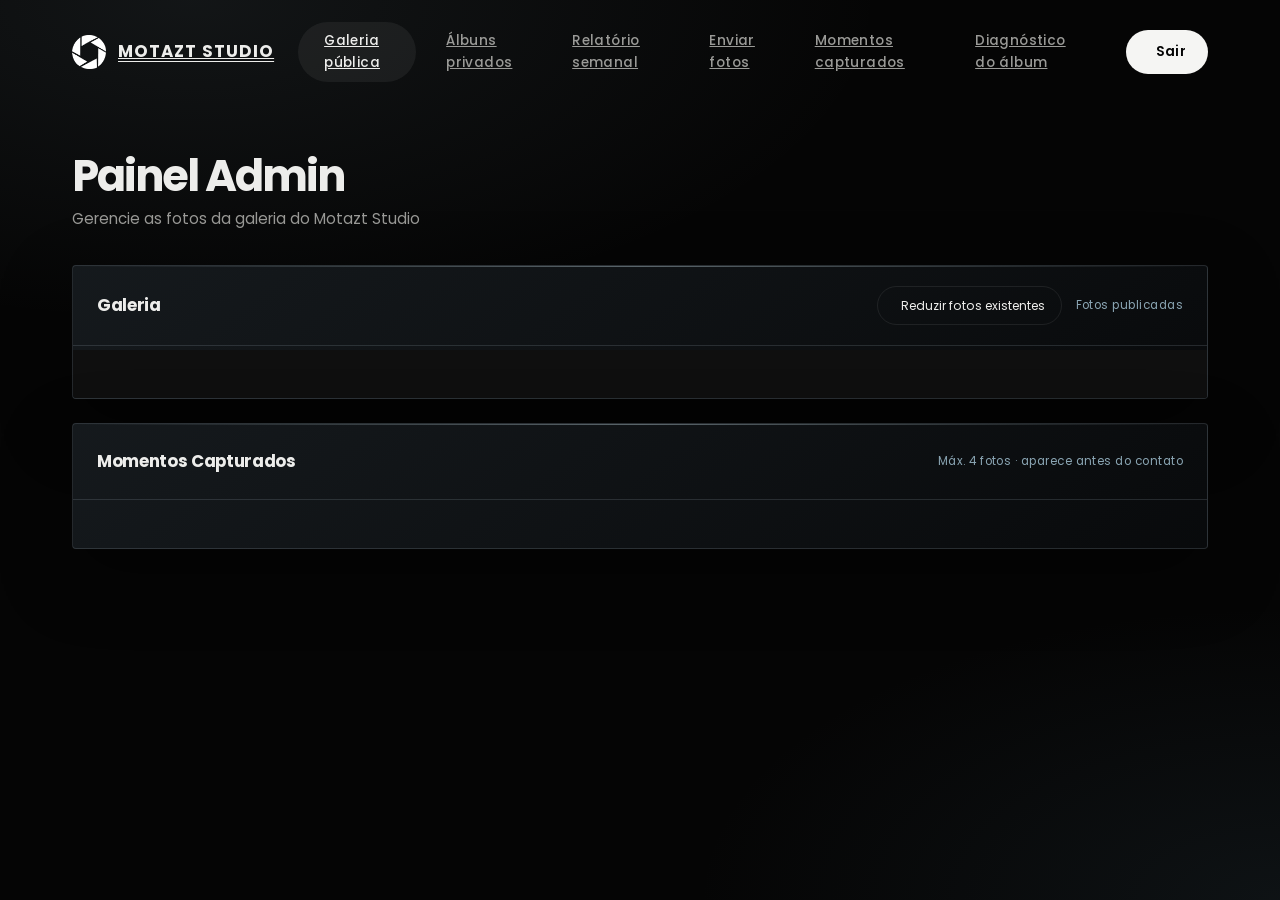
==== commit 6c381756: "Add files via upload" ====
--- a/index.html
+++ b/index.html
@@ -20,7 +20,7 @@
 
 <link
 rel="stylesheet"
-href="admin-galerias-site-theme.css?v=20260814-site-theme2">
+href="admin-galerias-site-theme.css?v=20260814-site-theme6">
 
 <link
 rel="stylesheet"
@@ -46,8 +46,10 @@
     <nav class="admin-menu" id="adminMenu" aria-label="Navegação do painel">
         <a class="ativo" href="index.html"><i data-lucide="grid-3x3"></i> Galeria pública</a>
         <a href="admin-galerias.html"><i data-lucide="images"></i> Álbuns privados</a>
+        <a href="relatorio.html"><i data-lucide="chart-no-axes-combined"></i> Relatório semanal</a>
         <a href="#modalUpload" onclick="abrirModalUpload(); return false;"><i data-lucide="upload"></i> Enviar fotos</a>
         <a href="#modalUploadDestaque" onclick="abrirModalUploadDestaque(); return false;"><i data-lucide="sparkles"></i> Momentos capturados</a>
+        <a href="diagnostico-album.html"><i data-lucide="scan-search"></i> Diagnóstico do álbum</a>
     </nav>
 
     <div class="admin-menu-right">
@@ -64,6 +66,7 @@
     <div class="faixa-linha"></div>
     <a class="faixa-btn faixa-btn--ativo" href="index.html" title="Galeria pública"><i data-lucide="grid-3x3"></i></a>
     <a class="faixa-btn" href="admin-galerias.html" title="Álbuns privados"><i data-lucide="images"></i></a>
+    <a class="faixa-btn" href="relatorio.html" title="Relatório semanal"><i data-lucide="chart-no-axes-combined"></i></a>
     <button class="faixa-btn" onclick="abrirModalUpload()" title="Enviar fotos"><i data-lucide="upload"></i></button>
     <button class="faixa-btn" onclick="abrirModalUploadDestaque()" title="Gerenciar momentos capturados"><i data-lucide="sparkles"></i></button>
     <div class="faixa-espaco"></div>
@@ -73,6 +76,7 @@
 <nav class="bottom-nav" aria-label="Navegação principal">
     <a class="bottom-nav-item ativo" href="index.html" aria-label="Galeria pública"><i data-lucide="grid-3x3" class="bottom-nav-icon"></i></a>
     <a class="bottom-nav-item" href="admin-galerias.html" aria-label="Álbuns privados"><i data-lucide="images" class="bottom-nav-icon"></i></a>
+    <a class="bottom-nav-item" href="relatorio.html" aria-label="Relatório semanal"><i data-lucide="chart-no-axes-combined" class="bottom-nav-icon"></i></a>
     <button class="bottom-nav-item" type="button" onclick="abrirModalUpload()" aria-label="Enviar fotos"><i data-lucide="upload" class="bottom-nav-icon"></i></button>
     <button class="bottom-nav-item" type="button" onclick="abrirModalUploadDestaque()" aria-label="Momentos capturados"><i data-lucide="sparkles" class="bottom-nav-icon"></i></button>
 </nav>
@@ -111,6 +115,10 @@
             Enviar imagens
             </button>
 
+            <div class="upload-progress" id="progressoGaleria" role="progressbar" aria-label="Progresso do upload" aria-valuemin="0" aria-valuemax="100" aria-valuenow="0" hidden>
+                <span class="upload-progress-bar"></span>
+            </div>
+            <p class="upload-progress-label" id="progressoGaleriaTexto" aria-live="polite"></p>
             <p id="status" class="upload-status"></p>
 
         </div>
@@ -143,6 +151,10 @@
             Publicar destaques
             </button>
 
+            <div class="upload-progress" id="progressoDestaques" role="progressbar" aria-label="Progresso dos destaques" aria-valuemin="0" aria-valuemax="100" aria-valuenow="0" hidden>
+                <span class="upload-progress-bar"></span>
+            </div>
+            <p class="upload-progress-label" id="progressoDestaquesTexto" aria-live="polite"></p>
             <p id="statusDestaque" class="upload-status"></p>
 
         </div>
@@ -151,10 +163,14 @@
 
 <!-- GALERIA -->
 <section class="painel-vidro galeria-secao">
-    <div class="painel-vidro-topo">
+    <div class="painel-vidro-topo galeria-topo-acoes">
         <h2>Galeria</h2>
-        <span class="tag-suave">Fotos publicadas</span>
-    </div>
+        <div class="galeria-preview-acao">
+            <button class="btn-acao" id="btnRegenerarPreviewsGaleria" onclick="regenerarPreviewsGaleria()" title="Criar versões leves das fotos existentes"><i data-lucide="zap"></i> Reduzir fotos existentes</button>
+            <span class="tag-suave">Fotos publicadas</span>
+        </div>
+    </div>
+    <p class="status-galeria-preview" id="statusGaleriaPreview" aria-live="polite"></p>
 
     <div
     id="galeria-admin"
@@ -204,7 +220,7 @@
 
 <!-- JS -->
 
-<script src="admin.js"></script>
+<script src="admin.js?v=20260814-images2"></script>
 <script>
     // Cabeçalho compartilhado com a página de álbuns privados.
     const adminTopo = document.getElementById('adminTopo');
--- a/admin.css
+++ b/admin.css
@@ -484,3 +484,30 @@
     .galeria-actions { display: grid !important; grid-template-columns: 1fr 1fr; }
     .galeria-actions .btn-danger { grid-column: 1 / -1; }
 }
+
+/* Progresso agregado dos uploads */
+.upload-progress {
+    width: 100%;
+    height: 8px;
+    overflow: hidden;
+    margin-top: 4px;
+    background: rgba(255,255,255,.07);
+    border: 1px solid var(--line);
+    border-radius: 999px;
+}
+.upload-progress[hidden] { display: none; }
+.upload-progress-bar {
+    display: block;
+    width: 0%;
+    height: 100%;
+    border-radius: inherit;
+    background: linear-gradient(90deg, var(--steel), var(--steel-strong));
+    transition: width .25s ease;
+}
+.upload-progress-label {
+    min-height: 1.2em;
+    margin: 0;
+    color: var(--steel-strong);
+    font-size: .78rem;
+    text-align: right;
+}
--- a/admin-galerias-site-theme.css
+++ b/admin-galerias-site-theme.css
@@ -522,3 +522,53 @@
     .info-value { font-size: .92rem !important; }
     .galeria-controls { padding: 20px !important; }
 }
+
+.btn-whatsapp:hover {
+    color: #06130b !important;
+    background: #55d98b !important;
+    border-color: #55d98b !important;
+}
+.btn-acao.indisponivel { opacity: .62; }
+
+/* Diagnóstico do álbum */
+.diagnostico-page { max-width: 1100px; }
+.diagnostico-form { display: grid; gap: 18px; margin-bottom: 24px; padding: 24px; }
+.diagnostico-acoes { display: flex; flex-wrap: wrap; gap: 10px; }
+.diagnostico-acoes button { display: inline-flex; align-items: center; justify-content: center; gap: 8px; }
+.diagnostico-acoes svg { width: 17px; height: 17px; }
+.diagnostico-grid { display: grid; grid-template-columns: repeat(2, minmax(0, 1fr)); gap: 12px; }
+.diagnostico-card { display: flex; align-items: flex-start; gap: 14px; min-height: 102px; padding: 20px; background: var(--ink-soft); border: 1px solid var(--panel-line); border-left: 3px solid var(--steel); border-radius: var(--radius); }
+.diagnostico-card > svg { flex: 0 0 auto; width: 21px; height: 21px; color: var(--steel); }
+.diagnostico-card strong { display: block; color: var(--text); font-family: var(--sans); font-size: .95rem; }
+.diagnostico-card p { margin: 7px 0 0; color: var(--text-dim); font-size: .82rem; line-height: 1.5; word-break: break-word; }
+.diagnostico-ok { border-left-color: #55d98b; }
+.diagnostico-ok > svg { color: #55d98b; }
+.diagnostico-erro { border-left-color: #e87575; }
+.diagnostico-erro > svg { color: #e87575; }
+.diagnostico-aviso { border-left-color: #e2b86d; }
+.diagnostico-aviso > svg { color: #e2b86d; }
+.diagnostico-vazio { grid-column: 1 / -1; display: grid; place-items: center; gap: 10px; min-height: 180px; color: var(--text-dim); border: 1px dashed var(--panel-line); border-radius: var(--radius); }
+.diagnostico-vazio svg { width: 28px; height: 28px; color: var(--steel); }
+.diagnostico-vazio p { margin: 0; }
+@media (max-width: 680px) { .diagnostico-grid { grid-template-columns: 1fr; } .diagnostico-acoes { flex-direction: column; } .diagnostico-acoes button { width: 100%; } }
+
+/* Cabeçalho da página de diagnóstico */
+.admin-brand { display: inline-flex; align-items: center; gap: 12px; flex-shrink: 0; color: var(--text); text-decoration: none; }
+.admin-brand img { width: 40px !important; height: 40px !important; max-width: 40px !important; max-height: 40px !important; object-fit: contain; flex: 0 0 40px; }
+.admin-brand span { color: var(--text); font-family: var(--sans); font-size: 1rem; font-weight: 700; letter-spacing: .08em; text-transform: uppercase; }
+@media (max-width: 520px) { .admin-brand img { width: 32px !important; height: 32px !important; max-width: 32px !important; max-height: 32px !important; flex-basis: 32px; } .admin-brand span { font-size: .78rem; } }
+
+.diagnostico-reparar { grid-column: 1 / -1; display: grid; gap: 8px; padding: 20px; background: var(--ink-soft); border: 1px solid rgba(226,184,109,.35); border-radius: var(--radius); }
+.diagnostico-reparar small { color: var(--text-dim); font-size: .75rem; line-height: 1.5; }
+.diagnostico-reparar button { justify-self: start; display: inline-flex; align-items: center; gap: 8px; }
+@media (max-width: 680px) { .diagnostico-reparar button { width: 100%; } }
+
+/* Ação de otimização da galeria pública */
+.galeria-topo-acoes { align-items: center; }
+.galeria-preview-acao { display: flex; align-items: center; justify-content: flex-end; gap: 14px; flex-wrap: wrap; }
+.galeria-preview-acao .btn-acao { display: inline-flex; align-items: center; justify-content: center; gap: 7px; min-height: 38px; padding: 8px 14px; color: var(--text); background: transparent; border: 1px solid var(--panel-line); border-radius: 999px; font-family: var(--sans); font-size: .72rem; cursor: pointer; }
+.galeria-preview-acao .btn-acao svg { width: 15px; height: 15px; }
+.galeria-preview-acao .btn-acao:hover { color: var(--ink); background: var(--steel); border-color: var(--steel); }
+.galeria-preview-acao .btn-acao:disabled { opacity: .5; cursor: wait; }
+.status-galeria-preview { min-height: 0; margin: -12px 0 16px; color: var(--steel); font-family: var(--sans); font-size: .76rem; text-align: right; }
+@media (max-width: 640px) { .galeria-topo-acoes { align-items: flex-start; gap: 14px; } .galeria-preview-acao { width: 100%; justify-content: flex-start; } .status-galeria-preview { text-align: left; } }
